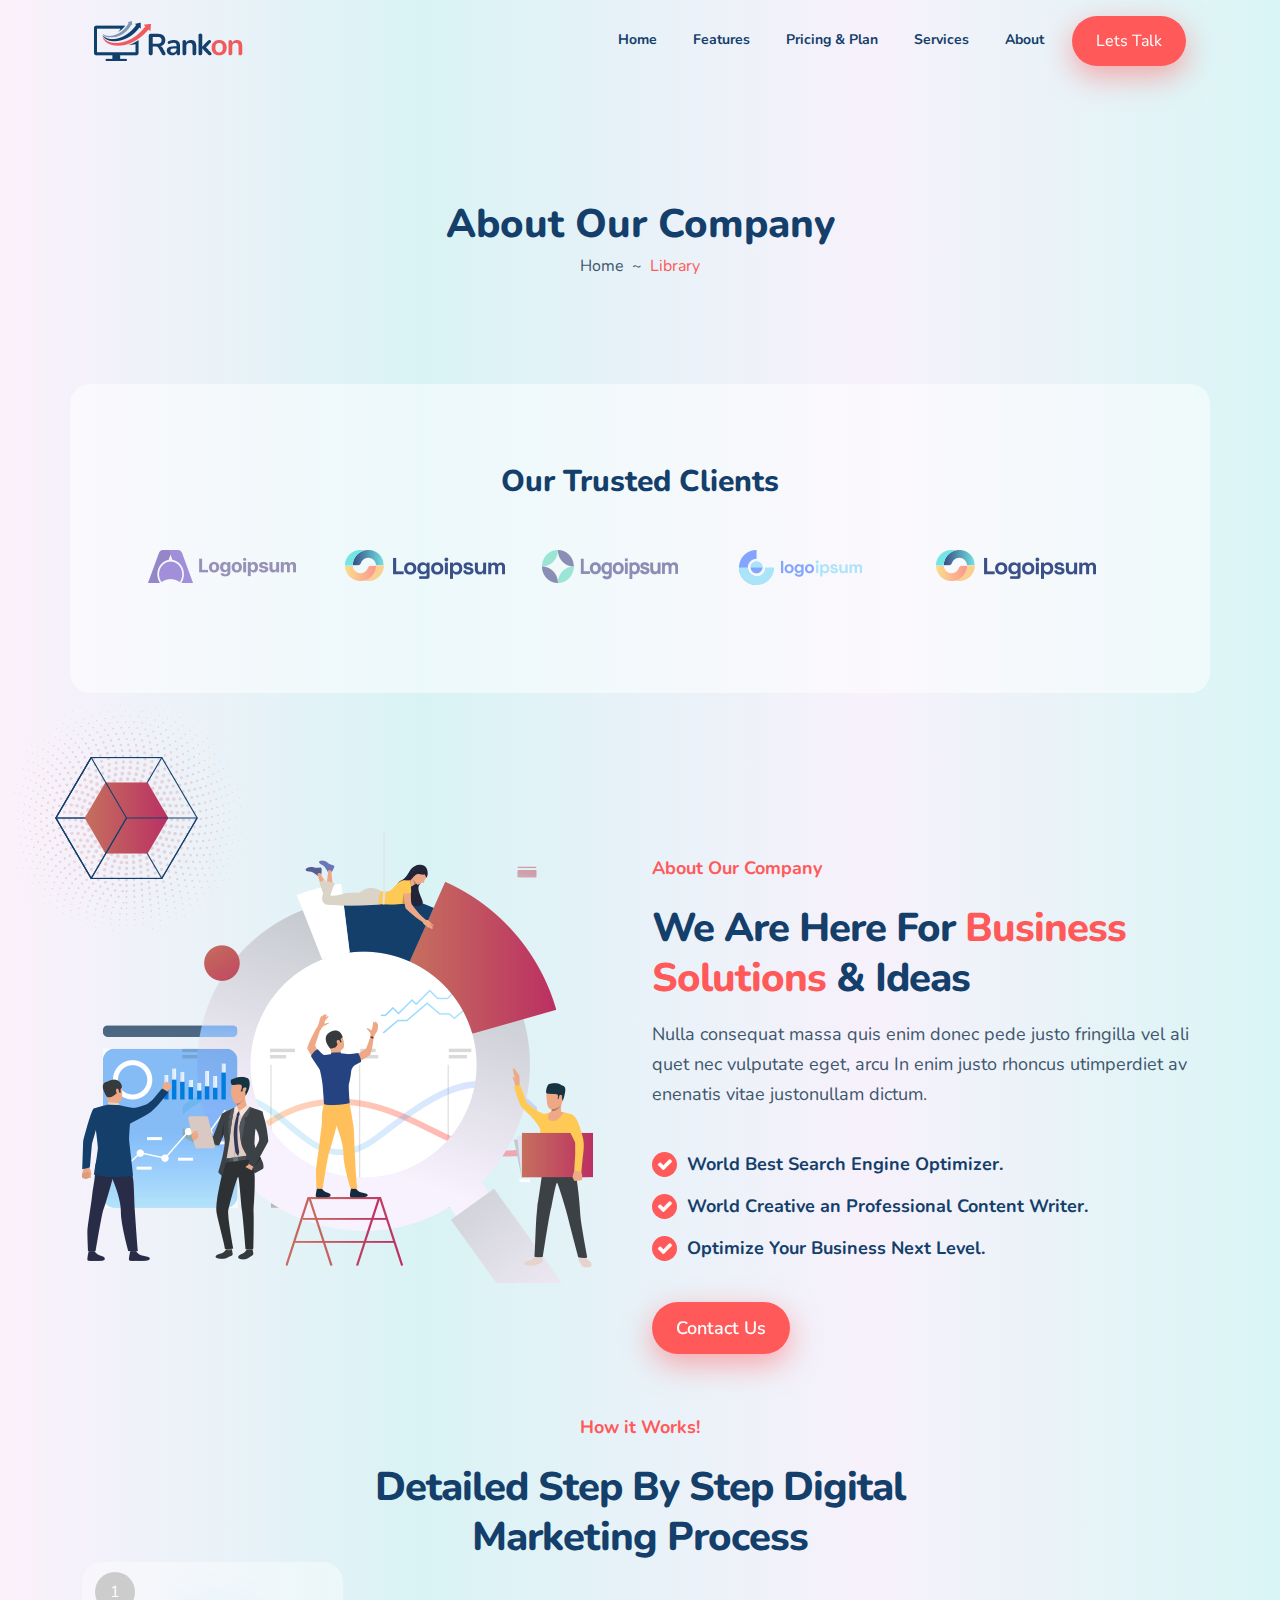
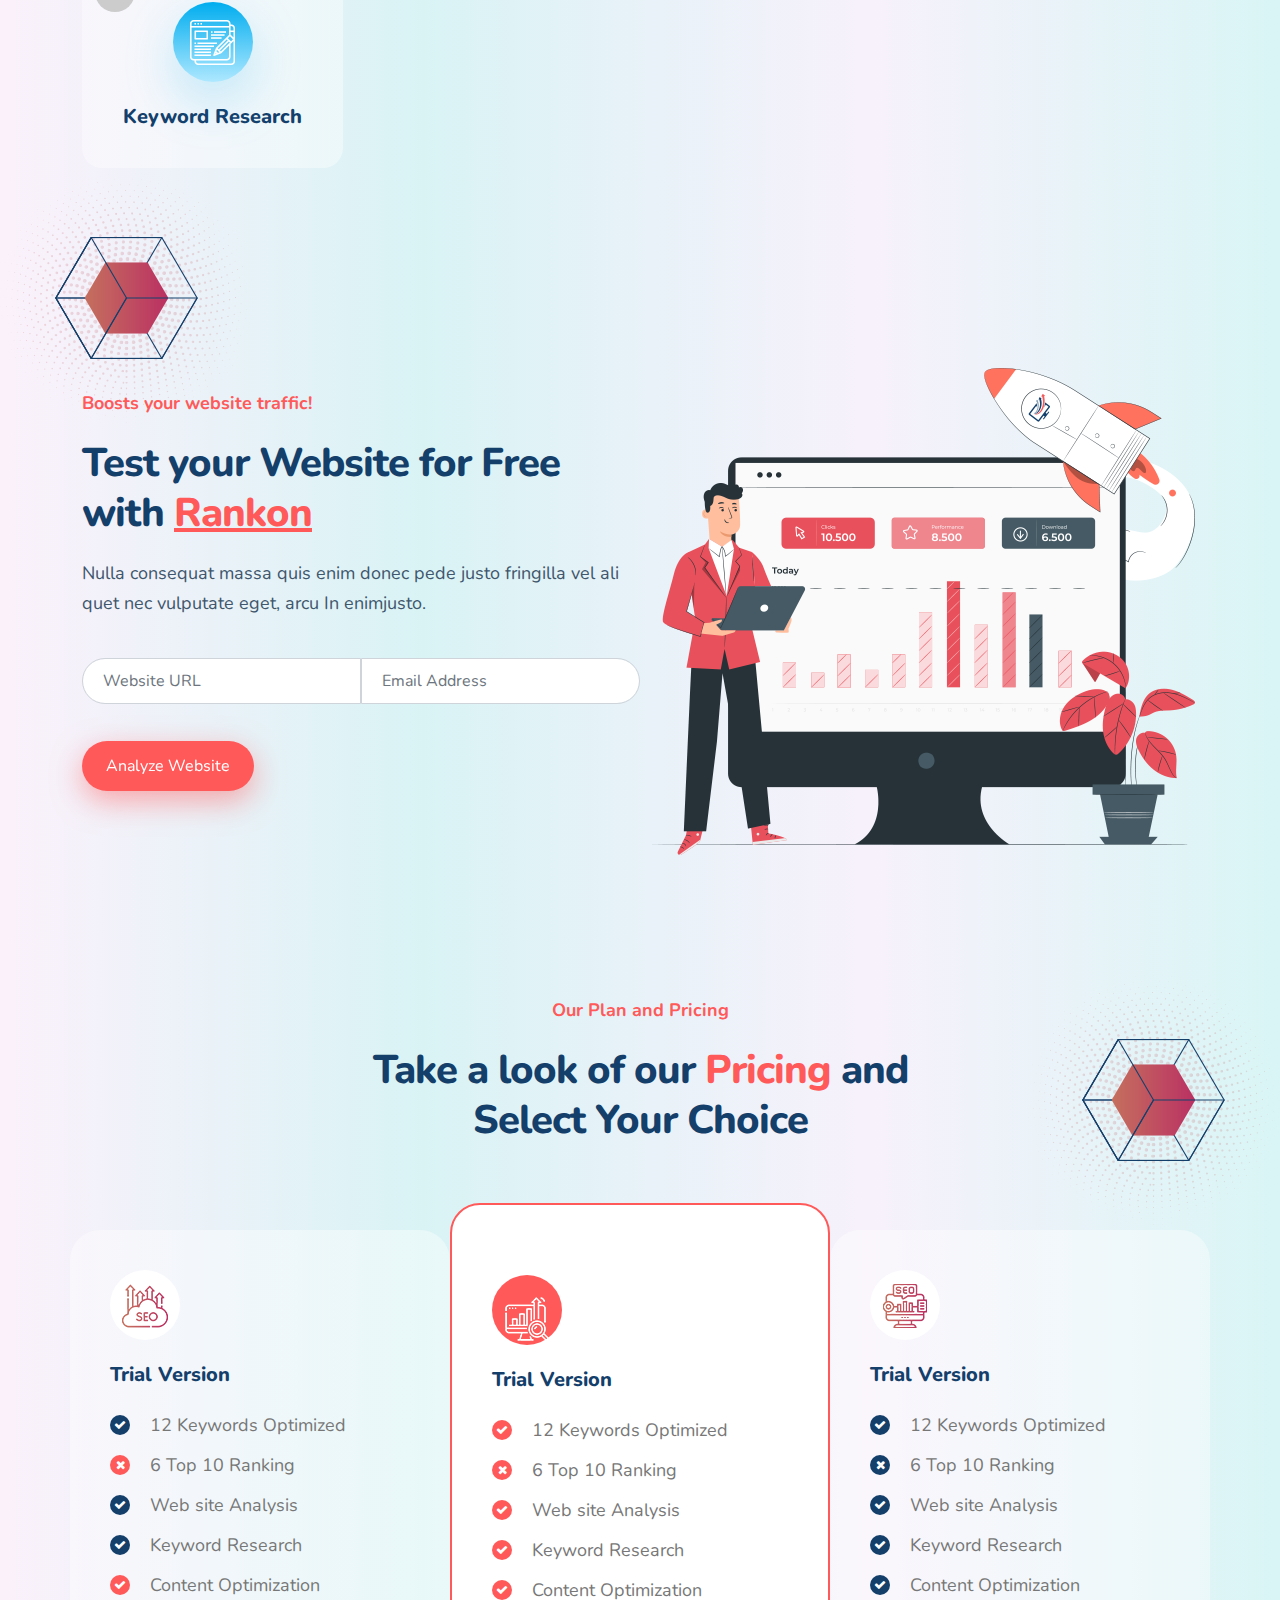
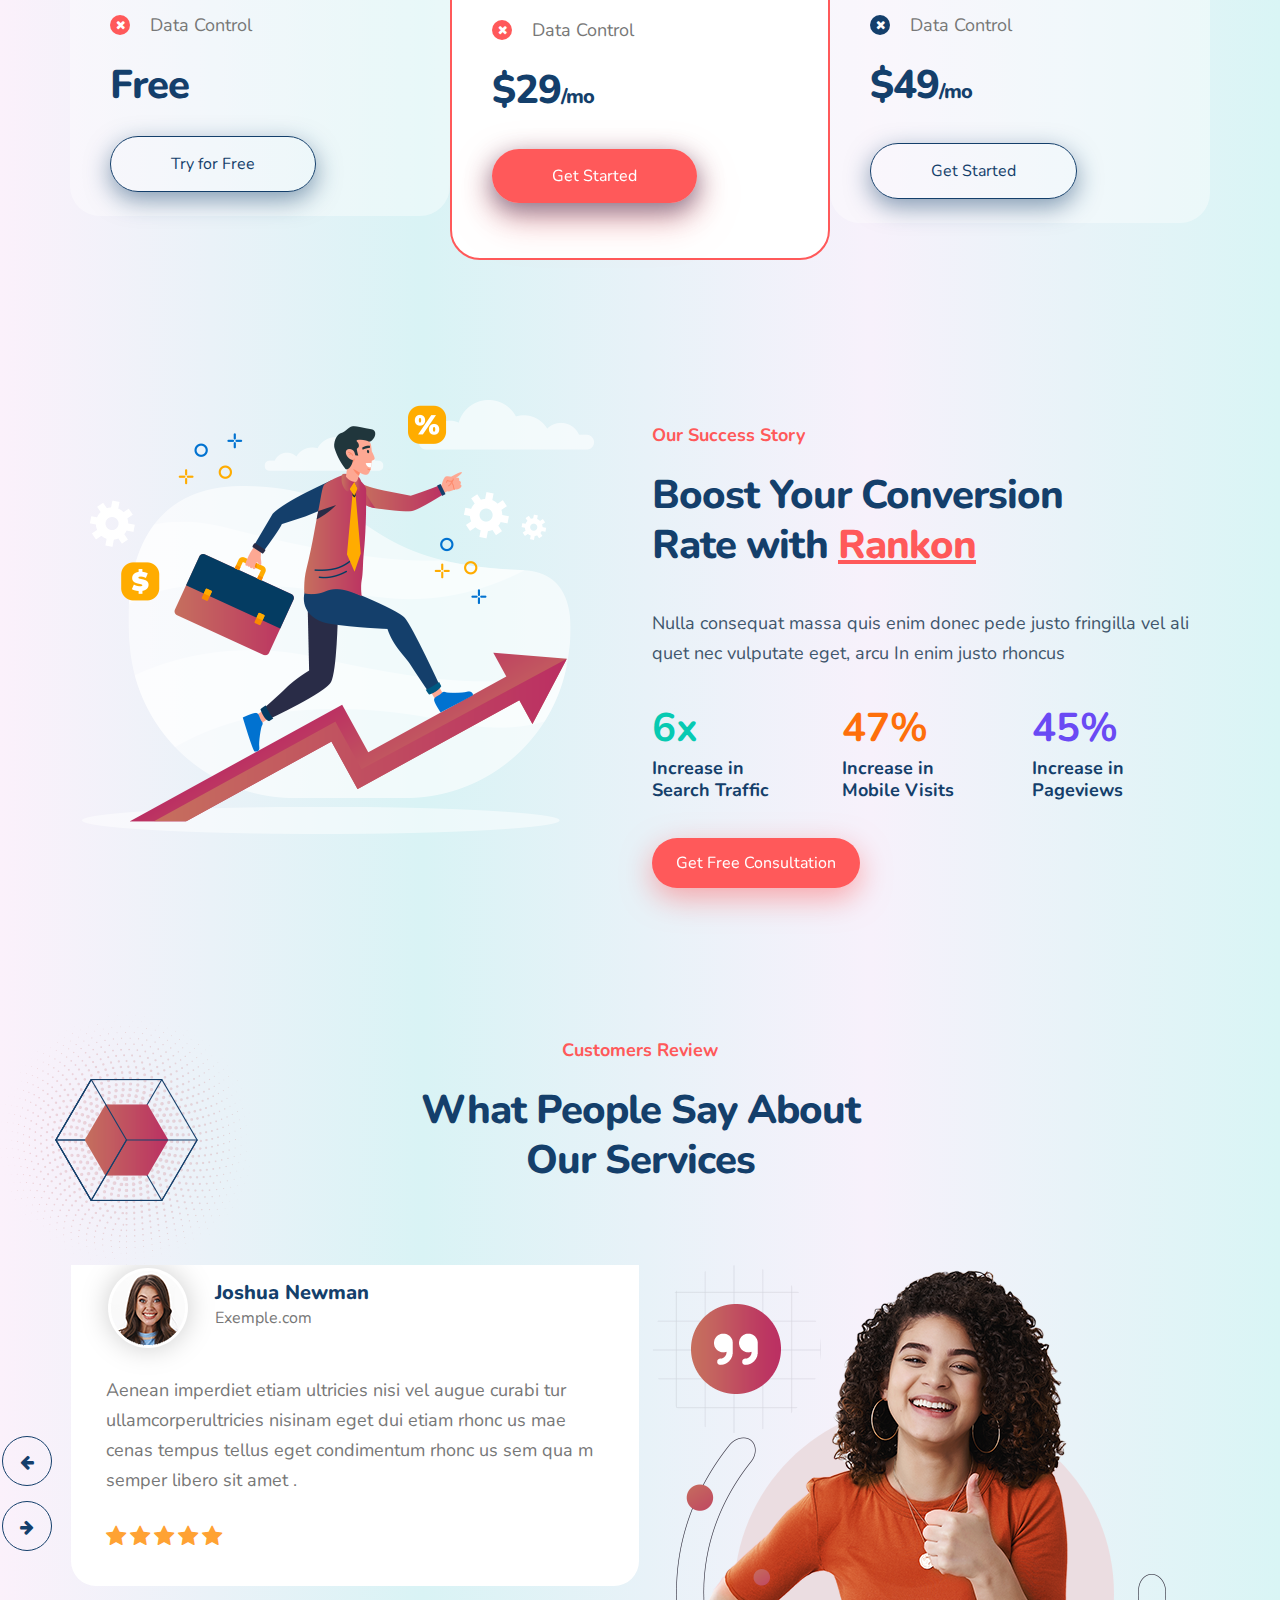
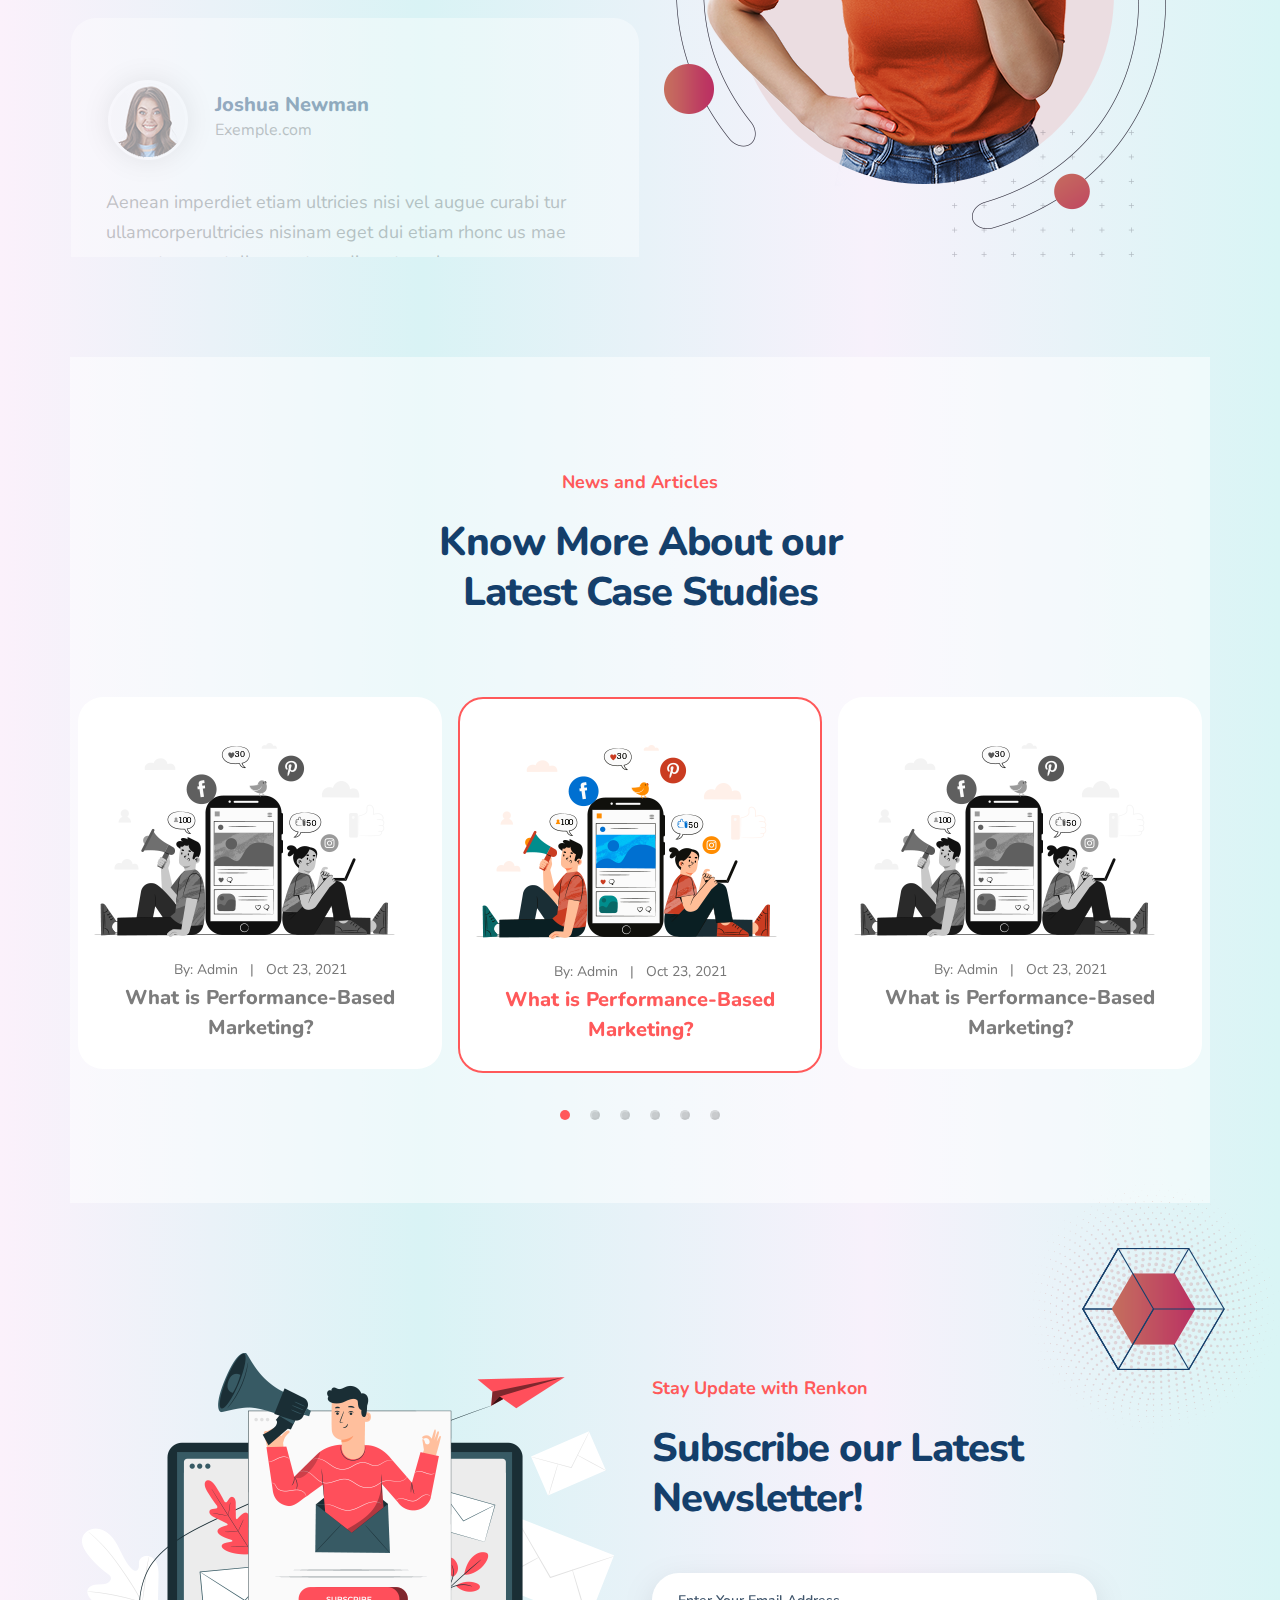
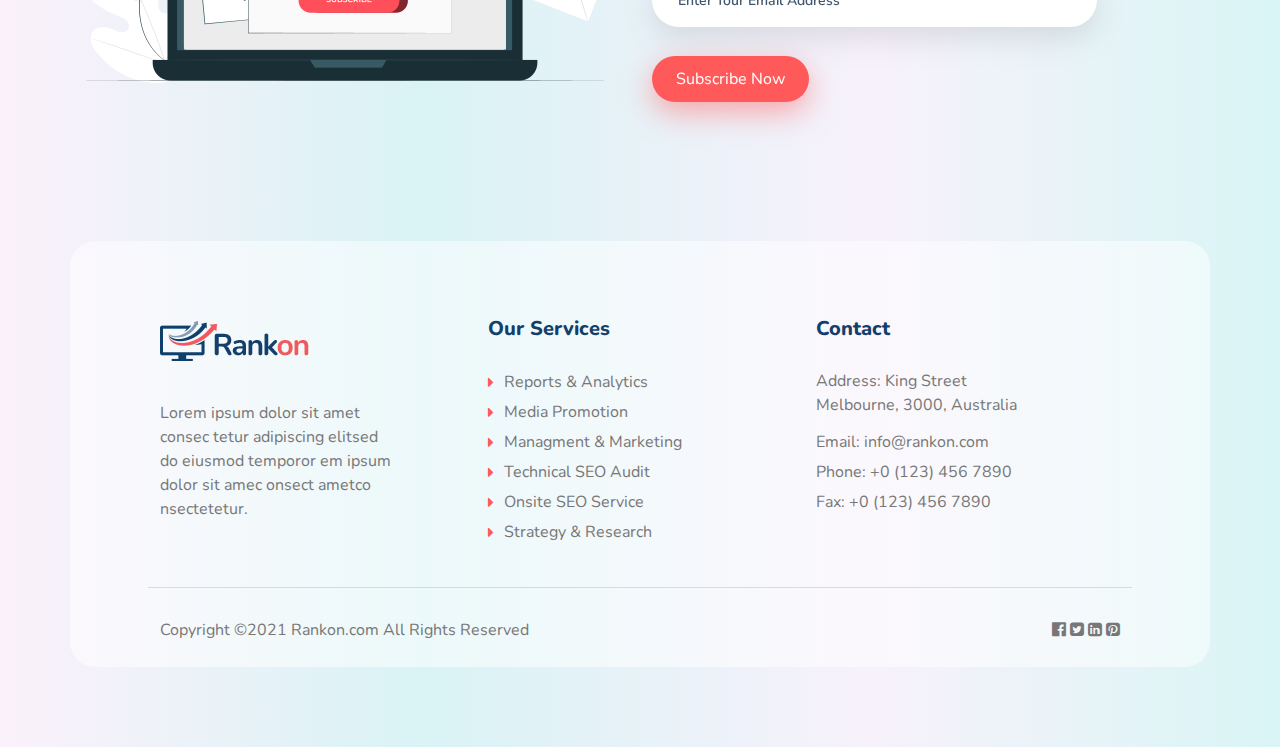
==== about.html @ c8aa802e "index page done about page added" ====
<!DOCTYPE html>
<html lang="en">
<head>
    <meta charset="UTF-8">
    <meta http-equiv="X-UA-Compatible" content="IE=edge">
    <meta name="viewport" content="width=device-width, initial-scale=1.0">
    <title>Rankon</title>
    <link rel="stylesheet" href="css/bootstrap.min.css">
    <link rel="stylesheet" href="css/font-awesome.min.css">
    <link rel="preconnect" href="https://fonts.gstatic.com" crossorigin>
    <link href="https://fonts.googleapis.com/css2?family=Nunito:ital,wght@0,200;0,300;0,400;0,500;0,600;0,700;0,800;0,900;1,200;1,300;1,400;1,500;1,600;1,700;1,800;1,900&display=swap" rel="stylesheet">
    <link rel="stylesheet" href="css/slick.css">
    <link rel="stylesheet" href="css/style.css">
</head>
<body>
    <!-- ========== Header Starts Here ========== -->
    <header>
        <div class="container">
            <nav class="navbar navbar-expand-lg">
                <div class="container-fluid">
                  <a class="navbar-brand" href="#"><img src="images/logo.png" alt="logo"></a>
                  <button class="navbar-toggler" type="button" data-bs-toggle="collapse" data-bs-target="#navbarSupportedContent" aria-controls="navbarSupportedContent" aria-expanded="false" aria-label="Toggle navigation">
                    <span class="navbar-toggler-icon"></span>
                  </button>
                  <div class="collapse navbar-collapse" id="navbarSupportedContent">
                    <ul class="navbar-nav ms-auto mb-2 mb-lg-0">
                      <li class="nav-item">
                        <a class="nav-link navbar-link" aria-current="page" href="#">Home</a>
                      </li>
                      <li class="nav-item">
                        <a class="nav-link navbar-link" href="#">Features</a>
                      </li>
                      <li class="nav-item">
                        <a class="nav-link navbar-link" href="#">Pricing & Plan</a>
                      </li>
                      <li class="nav-item">
                        <a class="nav-link navbar-link" href="#">Services</a>
                      </li>
                      <li class="nav-item">
                        <a class="nav-link navbar-link" href="#">About</a>
                      </li>
                      <li class="nav-item">
                        <a class="navbar-btn" href="#">Lets Talk</a>
                      </li>
                    </ul>
                  </div>
                </div>
            </nav>
        </div>
    </header>
    <!-- ========== Header Ends Here ========== -->

    <!-- ========== Page header Starts Here ========== -->
    <section id="page-header">
        <div class="container">
            <div class="row d-flex justify-content-center">
                <div class="col-lg-6 page-header-text">
                    <h1>About Our Company</h1>
                    <nav aria-label="breadcrumb" class="text-center">
                      <ol class="breadcrumb d-flex justify-content-center">
                        <li class="breadcrumb-item"><a href="#">Home</a></li>
                        <li class="breadcrumb-item active" aria-current="page">Library</li>
                      </ol>
                    </nav>
                </div>
            </div>
        </div>
    </section>
    <!-- ========== Page header Ends Here ========== -->

    <!-- ========== Clients Starts Here ========== -->
    <section id="clients">
      <div class="container client-container">
        <div class="clients-header">
          <h1>Our Trusted Clients</h1>
        </div>
        <div class="row text-center client-slider">
          <div class="col"><img src="images/client.png" class="img-fluid" alt=""></div>
          <div class="col"><img src="images/client-2.png" class="img-fluid" alt=""></div>
          <div class="col"><img src="images/client-3.png" class="img-fluid" alt=""></div>
          <div class="col"><img src="images/client-4.png" class="img-fluid" alt=""></div>
          <div class="col"><img src="images/client-2.png" class="img-fluid" alt=""></div>
          <div class="col"><img src="images/client-5.png" class="img-fluid" alt=""></div>
          <div class="col"><img src="images/client-3.png" class="img-fluid" alt=""></div>
          <div class="col"><img src="images/client-5.png" class="img-fluid" alt=""></div>
        </div>
      </div>
    </section>
    <!-- ========== Clients Ends Here ========== -->

    <!-- ========== About Starts Here ========== -->
    <section id="about">
      <div class="container about-container">
        <div class="row">
          <div class="col-lg-6">
            <div class="about-left">
              <img src="images/about-left.png" class="img-fluid" alt="">
            </div>
          </div>
          <div class="col-lg-6">
            <div class="about-right">
              <div class="about-right-header">
                <h4>About Our Company</h4>
                <h1>We Are Here For <span class="text-color-secondary">Business Solutions</span> & Ideas</h1>
                <p>Nulla consequat massa quis enim donec pede justo fringilla vel ali quet nec vulputate eget, arcu In enim justo rhoncus utimperdiet av enenatis vitae justonullam dictum.</p>
              </div>
            </div>
            <div class="about-right-list">
              <div class="about-right-list-item">
                <i class="fa fa-check" aria-hidden="true"></i>
                <h6>World Best Search Engine Optimizer.</h6>
              </div>
              <div class="about-right-list-item">
                <i class="fa fa-check" aria-hidden="true"></i>
                <h6>World Creative an Professional Content Writer.</h6>
              </div>
              <div class="about-right-list-item">
                <i class="fa fa-check" aria-hidden="true"></i>
                <h6>Optimize Your Business Next Level.</h6>
              </div>
            </div>
            <div class="about-right-btn">
              <a href="#" class="about-btn">Contact Us</a>
            </div>
          </div>
        </div>
      </div>
    </section>
    <!-- ========== About Ends Here ========== -->

    <!-- ========== Solutions Starts Here ========== -->
    <section id="process">
      <div class="col-lg-6 m-auto text-center">
        <div class="process-section-header">
          <h6>How it Works!</h6>
          <h1>Detailed Step By Step Digital Marketing Process</h1>
        </div>
      </div>
      <div class="container">
        <div class="row">
          <div class="col-lg-3 abc">
            <div class="process-item">
              <div class="card process-card">
                <div class="card-body process-card-body">
                  <div class="process-card-icon m-auto">
                    <img src="images/process.png" class="img-fluid" alt="">
                  </div>
                  <div class="process-card-text">
                    <h4>Keyword Research</h4>
                  </div>
                </div>
              </div>
            </div>
          </div>
          <div class="col-lg-3 abc">
            <div class="process-item">
              <div class="card process-card">
                <div class="card-body process-card-body">
                  <div class="process-card-icon m-auto">
                    <img src="images/process.png" class="img-fluid" alt="">
                  </div>
                  <div class="process-card-text">
                    <h4>Keyword Research</h4>
                  </div>
                </div>
              </div>
            </div>
          </div>
        </div>
      </div>
    </section>
    <!-- ========== Solutions Ends Here ========== -->

    <!-- ========== Test Starts Here ========== -->
    <section id="test">
      <div class="container">
        <div class="row">
          <div class="col-lg-6">
            <div class="test-left">
              <div class="test-left-header">
                <h4>Boosts your website traffic!</h4>
                <h1>Test your Website for Free 
                  with <span class="text-color-secondary text-"><u>Rankon</u></span></h1>
                  <p>Nulla consequat massa quis enim donec pede justo fringilla vel ali quet nec vulputate eget, arcu In enimjusto.</p>
              </div>
              <div class="test-left-form">
                <form>
                  <div class="row">
                    <div class="col test-left-form-field" style="padding-right: 0;">
                      <input type="text" class="form-control test-form-left" placeholder="Website URL">
                    </div>
                    <div class="col p-0 test-left-form-field">
                      <input type="text" class="form-control test-form-right" placeholder="Email Address">
                    </div>
                  </div>
                  <div class="test-btn-wrapper">
                    <a href="#" class="test-btn">Analyze Website</a>
                  </div>
                </form>
              </div>
            </div>
          </div>
          <div class="col-lg-6">
            <div class="test-right">
              <img src="images/test-right.png" class="img-fluid" alt="">
            </div>
          </div>
        </div>
      </div>
    </section>
    <!-- ========== Test Ends Here ========== -->

    <!-- ========== Pricing Starts Here ========== -->
    <section id="pricing">
      <div class="container">
        <div class="col-lg-7 m-auto">
          <div class="pricing-section-header">
            <h4>Our Plan and Pricing</h4>
            <h2>Take a look of our <span class="text-color-secondary">Pricing</span> and
              Select Your Choice</h2>
          </div>
        </div>
        <div class="row pricing-item-wrapper">
          <div class="col-lg-4 p-0">
            <div class="pricing-item">
              <div class="card pricing-card">
                <div class="card-body pricing-body">
                  <div class="pricing-body-icon">
                    <img src="images/pricing-1.png" class="img-fluid" alt="">
                  </div>
                  <div class="pricing-body-header">
                    <h5>Trial Version</h5>
                  </div>
                  <div class="pricing-list">
                    <div class="pricing-list-item">
                      <i class="fa fa-check" aria-hidden="truw"></i>
                      <h6>12 Keywords Optimized</h6>
                    </div>
                    <div class="pricing-list-item">
                      <i class="fa fa-times secondary-list-bg" aria-hidden="truw"></i>
                      <h6>6 Top 10 Ranking</h6>
                    </div>
                    <div class="pricing-list-item">
                      <i class="fa fa-check" aria-hidden="truw"></i>
                      <h6>Web site Analysis</h6>
                    </div>                    
                    <div class="pricing-list-item">
                      <i class="fa fa-check" aria-hidden="truw"></i>
                      <h6>Keyword Research</h6>
                    </div>                    
                    <div class="pricing-list-item">
                      <i class="fa fa-check secondary-list-bg" aria-hidden="truw"></i>
                      <h6>Content Optimization</h6>
                    </div>
                    <div class="pricing-list-item">
                      <i class="fa fa-times secondary-list-bg" aria-hidden="truw"></i>
                      <h6>Data Control</h6>
                    </div>
                  </div>
                  <div class="pricing-price">
                    <h3>Free</h3>
                  </div>
                  <div class="pricing-btn">
                    <a href="#" class="price-btn">Try for Free</a>
                  </div>
                </div>
              </div>
            </div>
          </div>
          <div class="col-lg-4 p-0 middle-pricing">
            <div class="pricing-item">
              <div class="card pricing-card middle-pricing-card">
                <div class="card-body pricing-body pricing-middle">
                  <div class="pricing-body-icon secondary-list-bg pt-2">
                    <img src="images/pricing-2.png" class="img-fluid" alt="">
                  </div>
                  <div class="pricing-body-header">
                    <h5>Trial Version</h5>
                  </div>
                  <div class="pricing-list">
                    <div class="pricing-list-item">
                      <i class="fa fa-check secondary-list-bg" aria-hidden="truw"></i>
                      <h6>12 Keywords Optimized</h6>
                    </div>
                    <div class="pricing-list-item">
                      <i class="fa fa-times secondary-list-bg" aria-hidden="truw"></i>
                      <h6>6 Top 10 Ranking</h6>
                    </div>
                    <div class="pricing-list-item">
                      <i class="fa fa-check secondary-list-bg" aria-hidden="truw"></i>
                      <h6>Web site Analysis</h6>
                    </div>                    
                    <div class="pricing-list-item">
                      <i class="fa fa-check secondary-list-bg" aria-hidden="truw"></i>
                      <h6>Keyword Research</h6>
                    </div>                    
                    <div class="pricing-list-item">
                      <i class="fa fa-check secondary-list-bg" aria-hidden="truw"></i>
                      <h6>Content Optimization</h6>
                    </div>
                    <div class="pricing-list-item">
                      <i class="fa fa-times secondary-list-bg" aria-hidden="truw"></i>
                      <h6>Data Control</h6>
                    </div>
                  </div>
                  <div class="pricing-price">
                    <h3>$29<span class="duration">/mo</span></h3>
                  </div>
                  <div class="pricing-btn">
                    <a href="#" class="price-btn pricing-middle-btn">Get Started</a>
                  </div>
                </div>
              </div>
            </div>
          </div>
          <div class="col-lg-4 p-0">
            <div class="pricing-item">
              <div class="card pricing-card">
                <div class="card-body pricing-body">
                  <div class="pricing-body-icon">
                    <img src="images/pricing-3.png" class="img-fluid" alt="">
                  </div>
                  <div class="pricing-body-header">
                    <h5>Trial Version</h5>
                  </div>
                  <div class="pricing-list">
                    <div class="pricing-list-item">
                      <i class="fa fa-check" aria-hidden="truw"></i>
                      <h6>12 Keywords Optimized</h6>
                    </div>
                    <div class="pricing-list-item">
                      <i class="fa fa-times" aria-hidden="truw"></i>
                      <h6>6 Top 10 Ranking</h6>
                    </div>
                    <div class="pricing-list-item">
                      <i class="fa fa-check" aria-hidden="truw"></i>
                      <h6>Web site Analysis</h6>
                    </div>                    
                    <div class="pricing-list-item">
                      <i class="fa fa-check" aria-hidden="truw"></i>
                      <h6>Keyword Research</h6>
                    </div>                    
                    <div class="pricing-list-item">
                      <i class="fa fa-check" aria-hidden="truw"></i>
                      <h6>Content Optimization</h6>
                    </div>
                    <div class="pricing-list-item">
                      <i class="fa fa-times" aria-hidden="truw"></i>
                      <h6>Data Control</h6>
                    </div>
                  </div>
                  <div class="pricing-price">
                    <h3>$49<span class="duration">/mo</span></h3>
                  </div>
                  <div class="pricing-btn">
                    <a href="#" class="price-btn">Get Started</a>
                  </div>
                </div>
              </div>
            </div>
          </div>
        </div>
      </div>
    </section>
    <!-- ========== Pricing Ends Here ========== -->

    <!-- ========== Story Starts Here ========== -->
    <section id="story">
      <div class="container">
        <div class="row">
          <div class="col-lg-6">
            <div class="story-left">
              <img src="images/story-left.png" class="img-fluid" alt="">
            </div>
          </div>
          <div class="col-lg-6">
            <div class="story-right">
              <div class="story-section-header">
                <h4>Our Success Story</h4>
                <h2>Boost Your Conversion <br>Rate with <span class="text-color-secondary"><u>Rankon</u></span></h2>
                <p>Nulla consequat massa quis enim donec pede justo fringilla vel ali quet nec vulputate eget, arcu In enim justo rhoncus</p>
              </div>
              <div class="story-counter">
                <div class="row">
                  <div class="col-lg-4">
                    <div class="story-counter-item">
                      <div class="story-counter-head">
                        <h4><span class="counter-digit">6</span><span>x</span></h4>
                        <p>Increase in Search Traffic</p>
                      </div> 
                    </div>
                  </div>
                  <div class="col-lg-4">
                    <div class="story-counter-item">
                      <div class="story-counter-head">
                        <h4 style="color: #fe6f0a;"><span class="counter-digit">47</span><span>%</span></h4>
                        <p>Increase in Mobile Visits</p>
                      </div> 
                    </div>
                  </div>
                  <div class="col-lg-4">
                    <div class="story-counter-item">
                      <div class="story-counter-head">
                        <h4 style="color: #6a4af4;"><span class="counter-digit">45</span><span>%</span></h4>
                        <p>Increase in Pageviews</p>
                      </div> 
                    </div>
                  </div>
                </div>
                <div class="story-button">
                  <a href="#" class="story-btn">Get Free Consultation</a>
                </div>
              </div>
            </div>
          </div>
        </div>
      </div>
    </section>
    <!-- ========== Story Ends Here ========== -->
    <!-- ========== Review Starts Here ========== -->
    <section id="review">
      <div class="container review-slider-main">
        <div class="col-lg-5 review-section-header m-auto">
          <div class="review-header">
            <h5>Customers Review</h5>
            <h1>What People Say About Our Services</h1>
          </div>
        </div>
        <div class="row">
          <div class="col-lg-6">
            <div class="row review-slider">
              <div class="col-lg-12 review-slider-item-wrapper">
                <div class="review-slider-item">
                  <div class="card review-card">
                    <div class="card-body p-0">
                      <div class="review-item-img d-flex align-items-center">
                        <img src="images/review.png" class="img-fluid" alt="">
                        <div class="review-img-txt">
                          <h5>Joshua Newman</h5>
                          <h6>Exemple.com</h6>
                        </div>
                      </div>
                      <div class="review-text">
                        <p>Aenean imperdiet etiam ultricies nisi vel augue curabi tur ullamcorperultricies nisinam eget dui etiam rhonc us mae cenas tempus tellus eget condimentum rhonc us sem qua m semper libero sit amet .</p>
                      </div>
                      <div class="review-stars">
                        <i class="fa fa-star" aria-hidden="true"></i>
                        <i class="fa fa-star" aria-hidden="true"></i>
                        <i class="fa fa-star" aria-hidden="true"></i>
                        <i class="fa fa-star" aria-hidden="true"></i>
                        <i class="fa fa-star" aria-hidden="true"></i>
                      </div>
                    </div>
                  </div>
                </div>
              </div>
              <div class="col-lg-12 review-slider-item-wrapper">
                <div class="review-slider-item">
                  <div class="card review-card">
                    <div class="card-body p-0">
                      <div class="review-item-img d-flex align-items-center">
                        <img src="images/review.png" class="img-fluid" alt="">
                        <div class="review-img-txt">
                          <h5>Joshua Newman</h5>
                          <h6>Exemple.com</h6>
                        </div>
                      </div>
                      <div class="review-text">
                        <p>Aenean imperdiet etiam ultricies nisi vel augue curabi tur ullamcorperultricies nisinam eget dui etiam rhonc us mae cenas tempus tellus eget condimentum rhonc us sem qua m semper libero sit amet .</p>
                      </div>
                      <div class="review-stars">
                        <i class="fa fa-star" aria-hidden="true"></i>
                        <i class="fa fa-star" aria-hidden="true"></i>
                        <i class="fa fa-star" aria-hidden="true"></i>
                        <i class="fa fa-star" aria-hidden="true"></i>
                        <i class="fa fa-star" aria-hidden="true"></i>
                      </div>
                    </div>
                  </div>
                </div>
              </div>
              <div class="col-lg-12 review-slider-item-wrapper">
                <div class="review-slider-item">
                  <div class="card review-card">
                    <div class="card-body p-0">
                      <div class="review-item-img d-flex align-items-center">
                        <img src="images/review.png" class="img-fluid" alt="">
                        <div class="review-img-txt">
                          <h5>Joshua Newman</h5>
                          <h6>Exemple.com</h6>
                        </div>
                      </div>
                      <div class="review-text">
                        <p>Aenean imperdiet etiam ultricies nisi vel augue curabi tur ullamcorperultricies nisinam eget dui etiam rhonc us mae cenas tempus tellus eget condimentum rhonc us sem qua m semper libero sit amet .</p>
                      </div>
                      <div class="review-stars">
                        <i class="fa fa-star" aria-hidden="true"></i>
                        <i class="fa fa-star" aria-hidden="true"></i>
                        <i class="fa fa-star" aria-hidden="true"></i>
                        <i class="fa fa-star" aria-hidden="true"></i>
                        <i class="fa fa-star" aria-hidden="true"></i>
                      </div>
                    </div>
                  </div>
                </div>
              </div>
              <div class="col-lg-12 review-slider-item-wrapper">
                <div class="review-slider-item">
                  <div class="card review-card">
                    <div class="card-body p-0">
                      <div class="review-item-img d-flex align-items-center">
                        <img src="images/review.png" class="img-fluid" alt="">
                        <div class="review-img-txt">
                          <h5>Joshua Newman</h5>
                          <h6>Exemple.com</h6>
                        </div>
                      </div>
                      <div class="review-text">
                        <p>Aenean imperdiet etiam ultricies nisi vel augue curabi tur ullamcorperultricies nisinam eget dui etiam rhonc us mae cenas tempus tellus eget condimentum rhonc us sem qua m semper libero sit amet .</p>
                      </div>
                      <div class="review-stars">
                        <i class="fa fa-star" aria-hidden="true"></i>
                        <i class="fa fa-star" aria-hidden="true"></i>
                        <i class="fa fa-star" aria-hidden="true"></i>
                        <i class="fa fa-star" aria-hidden="true"></i>
                        <i class="fa fa-star" aria-hidden="true"></i>
                      </div>
                    </div>
                  </div>
                </div>
              </div>
            </div>
          </div>
          <div class="col-lg-6">
            <div class="review-right">
              <img src="images/review-right.png" class="img-fluid" alt="">
            </div>
          </div>
        </div>
        <div class="review-slider-arrows">
          <div class="review-arrow-wrapper">
            <i class="fa fa-arrow-left review-arrow left-review-arrow" aria-hidden="true"></i>
          </div>
          <div class="review-arrow-wrapper">
            <i class="fa fa-arrow-right review-arrow right-review-arrow" aria-hidden="true"></i>
          </div>
        </div>
      </div>
    </section>
    <!-- ========== Review Ends Here ========== -->
    <!-- ========== News Starts Here ========== -->
    <section id="news">
      <div class="news-container container">
        <div class="col-lg-5 news-section-header m-auto">
          <div class="news-header">
            <h5>News and Articles</h5>
            <h1>Know More About our Latest Case Studies</h1>
          </div>
        </div>
        <div class="row news-slider">
          <div class="col-lg-4 px-2">
            <div class="news-item">
              <div class="card news-card">
                <div class="card-body news-body">
                  <div class="card-img">
                    <img src="images/case.png" class="img-fluid" alt="">
                  </div>
                  <div class="news-heading">
                    <h6>By: Admin  &nbsp;   |   &nbsp;  Oct 23, 2021</h6>
                    <h2>What is Performance-Based Marketing?</h2>
                  </div>
                </div>
              </div>
            </div>
          </div>
          <div class="col-lg-4 px-2">
            <div class="news-item">
              <div class="card news-card">
                <div class="card-body news-body">
                  <div class="card-img">
                    <img src="images/case.png" class="img-fluid" alt="">
                  </div>
                  <div class="news-heading">
                    <h6>By: Admin  &nbsp;   |   &nbsp;  Oct 23, 2021</h6>
                    <h2>What is Performance-Based Marketing?</h2>
                  </div>
                </div>
              </div>
            </div>
          </div>
          <div class="col-lg-4 px-2">
            <div class="news-item">
              <div class="card news-card">
                <div class="card-body news-body">
                  <div class="card-img">
                    <img src="images/case.png" class="img-fluid" alt="">
                  </div>
                  <div class="news-heading">
                    <h6>By: Admin  &nbsp;   |   &nbsp;  Oct 23, 2021</h6>
                    <h2>What is Performance-Based Marketing?</h2>
                  </div>
                </div>
              </div>
            </div>
          </div>
          <div class="col-lg-4 px-2">
            <div class="news-item">
              <div class="card news-card">
                <div class="card-body news-body">
                  <div class="card-img">
                    <img src="images/case.png" class="img-fluid" alt="">
                  </div>
                  <div class="news-heading">
                    <h6>By: Admin  &nbsp;   |   &nbsp;  Oct 23, 2021</h6>
                    <h2>What is Performance-Based Marketing?</h2>
                  </div>
                </div>
              </div>
            </div>
          </div>
          <div class="col-lg-4 px-2">
            <div class="news-item">
              <div class="card news-card">
                <div class="card-body news-body">
                  <div class="card-img">
                    <img src="images/case.png" class="img-fluid" alt="">
                  </div>
                  <div class="news-heading">
                    <h6>By: Admin  &nbsp;   |   &nbsp;  Oct 23, 2021</h6>
                    <h2>What is Performance-Based Marketing?</h2>
                  </div>
                </div>
              </div>
            </div>
          </div>
          <div class="col-lg-4 px-2">
            <div class="news-item">
              <div class="card news-card">
                <div class="card-body news-body">
                  <div class="card-img">
                    <img src="images/case.png" class="img-fluid" alt="">
                  </div>
                  <div class="news-heading">
                    <h6>By: Admin  &nbsp;   |   &nbsp;  Oct 23, 2021</h6>
                    <h2>What is Performance-Based Marketing?</h2>
                  </div>
                </div>
              </div>
            </div>
          </div>
        </div>
      </div>
    </section>
    <!-- ========== News Ends Here ========== -->
    <!-- ========== Subscribe Starts Here ========== -->
    <section id="subscribe">
      <div class="container">
        <div class="row">
          <div class="col-lg-6">
            <div class="subscribe-left">
              <img src="images/subscribe.png" alt="">
            </div>
          </div>
          <div class="col-lg-6">
            <div class="subscribe-right">
              <div class="subscribe-right-header">
                <h4>Stay Update with Renkon</h4>
                <h2>Subscribe our Latest Newsletter!</h2>
              </div>
              <div class="subscribe-form">
                <form>
                  <div class="form-group">
                    <input type="email" class="form-control sub-input" id="exampleInputEmail1" aria-describedby="emailHelp" placeholder="Enter Your Email Address">
                  </div>
                  <div class="subscribe-btn">
                    <a href="#" class="sub-btn">Subscribe Now</a>
                  </div>
                </form>
              </div>
            </div>
          </div>
        </div>
      </div>
    </section>
    <!-- ========== Subscribe Ends Here ========== -->
    <!-- ========== Footer Starts Here ========== -->
    <footer>
      <div class="container footer-main-container">
        <div class="row footer-container">
          <div class="col-lg-4">
            <div class="footer-content">
              <img src="images/logo.png" class="img-fluid" alt="">
              <p>Lorem ipsum dolor sit amet consec tetur adipiscing elitsed do eiusmod temporor em ipsum dolor sit amec onsect ametco nsectetetur.</p>
            </div>
          </div>
          <div class="col-lg-4">
            <div class="footer-list">
              <div class="footer-list-head">
                <h5>Our Services</h5>
                <div class="footer-list-item-wrapper">
                  <div class="footer-list-item d-flex align-items-center">
                    <i class="fa fa-caret-right" aria-hidden="true"></i>
                    <h6>Reports & Analytics</h6>
                  </div>
                  <div class="footer-list-item d-flex align-items-center">
                    <i class="fa fa-caret-right" aria-hidden="true"></i>
                    <h6>Media Promotion</h6>
                  </div>
                  <div class="footer-list-item d-flex align-items-center">
                    <i class="fa fa-caret-right" aria-hidden="true"></i>
                    <h6>Managment & Marketing</h6>
                  </div>
                  <div class="footer-list-item d-flex align-items-center">
                    <i class="fa fa-caret-right" aria-hidden="true"></i>
                    <h6>Technical SEO Audit</h6>
                  </div>
                  <div class="footer-list-item d-flex align-items-center">
                    <i class="fa fa-caret-right" aria-hidden="true"></i>
                    <h6>Onsite SEO Service</h6>
                  </div>
                  <div class="footer-list-item d-flex align-items-center">
                    <i class="fa fa-caret-right" aria-hidden="true"></i>
                    <h6>Strategy & Research</h6>
                  </div>
                </div>
              </div>
            </div>
          </div>
          <div class="col-lg-4">
            <div class="footer-contact">
              <div class="footer-contact-text">
                <h4>Contact</h4>
                <p>Address: King Street Melbourne, 3000, Australia</p>
              </div>
              <div class="footer-contact-text-bottom">
                <h6>Email: info@rankon.com</h6>
                <h6>Phone: +0 (123) 456 7890</h6>
                <h6>Fax: +0 (123) 456 7890</h6>
              </div>
            </div>
          </div>
        </div>
        <div class="row footer-bottom-line">
          <div class="col-lg-6">
            <div class="footer-copyright">
              <h6>Copyright ©2021 Rankon.com All Rights Reserved</h6>
            </div>
          </div>
          <div class="col-lg-6 d-flex justify-content-end">
            <div class="footer-icons">
              <i class="fa fa-facebook-official" aria-hidden="true"></i>
              <i class="fa fa-twitter-square" aria-hidden="true"></i>
              <i class="fa fa-linkedin-square" aria-hidden="true"></i>
              <i class="fa fa-pinterest-square" aria-hidden="true"></i>
            </div>
          </div>
        </div>
      </div>
    </footer>
    <!-- ========== Footer Ends Here ========== -->
    
    
    
    <script src="js/jquery-1.12.4.min.js"></script>
    <script src="js/bootstrap.min.js"></script>
    <script src="js/slick.min.js"></script>
    <script src="js/jquery.counterup.min.js"></script>
    <script src="js/waypoints.min.js"></script>
    <script src="js/custom.js"></script>
</body>
</html>
---- css/style.css ----
/* ++++++++++++++++++++ INDEX PAGE CSS STARTS HERE ++++++++++++++++++++ */
/*========== Basic Css starts here ==========*/
*{
    margin: 0;
    padding: 0;
    box-sizing: border-box;
}
a{
    text-decoration: none;
}
ul,ol{
    padding: 0;
    list-style-type: none;
}
h1,h2,h3,h4,h5,h6,p {
    line-height: 0.8;
    margin: 0;
}
body{
    font-family: 'Nunito', sans-serif;
    background-image: linear-gradient(90deg, #fbf1fb 0%, #d9f3f5 33%, #f7f1fb 68%, #d9f5f5 100%);
}
.text-color-secondary{
    color: #ff595a;
}
/*========== Basic Css ends here ==========*/
/*========== Header Css starts here ==========*/
header{
    margin-top: 8px;
}
.nav-item{
    padding-left: 20px;
}
.navbar-link{
    font-size: 14px;
    font-weight: 700;
    color: #143f6b;
    position: relative;
    padding: 0;
}
.navbar-link::before{
    content: url('../images/hoverEllipse.png');
    position: absolute;
    top: 0%;
    left: 0;
    opacity: 0;
    visibility: hidden;
    transition: all linear .3s;
}
.navbar-link:hover{
    color: #ff595a;
}
.navbar-link:hover::before{
    opacity: 1;
    visibility: visible;
}
.navbar-btn{
    padding: 14px 24px;
    border-radius: 50px;
    color: #ffff;
    background-color: #ff595a;
    text-align: center;
    filter: drop-shadow(0px 10px 15px rgba(255,89,90,0.5));
}
.navbar-btn:hover{
    color: #ffff;
}
/*========== Header Css ends here ==========*/


/*========== Banner Css starts here ==========*/
#banner{
    margin-top: 90px;
}
.banner-left h4{
    font-size: 20px;
    color: #ff595a;
    font-weight: 700;
    padding-bottom: 32px;
}
.banner-left h1{
    font-size: 50px;
    line-height: 60px;
    color: #143f6b;
    font-weight: 800;
}
.banner-left p{
    font-size: 18px;
    line-height: 30px;
    color: #40566c;
    font-weight: 400;
    padding-top: 28px;
}
.banner-left-btn{
    padding-top: 50px;
    display: flex;
    align-items: center;
}
.banner-btn{
    padding: 14px 24px;
    border-radius: 50px;
    color: #ffff;
    background-color: #ff595a;
    text-align: center;
    filter: drop-shadow(0px 10px 15px rgba(255,89,90,0.5));
    margin-right: 10px;
}
.banner-left-btn i{
    text-align: center;
    line-height: 50px;
    height: 50px;
    width: 50px;
    background-color: #ffff;
    color: #143f6b;
    border-radius: 50%;
}
/*========== Banner Css ends here ==========*/
/*========== Clients Css starts here ==========*/
#clients{
    margin-top: 90px;
    margin-bottom: 140px;
}
.clients-header{
    padding-bottom: 50px;
}
.clients-header h1{
    font-size: 30px;
    line-height: 36px;
    color: #143f6b;
    font-weight: 800;
    text-align: center;
}
.client-container{
    padding: 80px 90px;
    background-color: rgb(255, 255, 255, .5);
    border-radius: 20px;
}
/*========== Clients Css ends here ==========*/
/*========== About Css starts here ==========*/
#about{
    position: relative;
}
#about::before{
    content: url('../images/section-shape.png');
    position: absolute;
    top: -25%;
    left: 0;
}
.about-right-header h4{
    font-size: 18px;
    letter-spacing: 0px;
    line-height: 70px;
    color: #ff595a;
    font-weight: 700;
}
.about-right-header h1{
    font-size: 40px;
    letter-spacing: -1px;
    line-height: 50px;
    color: #143f6b;
    font-weight: 800;
}
.about-right-header p{
    font-size: 18px;
    line-height: 30px;
    color: #40566c;
    font-weight: 400;
    padding-top: 16px;
    padding-bottom: 40px;
}
.about-right-list-item{
    display: flex;
    align-items: center;
    padding-bottom: 12px;
}
.about-right-list-item i{
    color: #ffff;
    background-color: #ff595a;
    border-radius: 50%;
    width: 25px;
    height: 25px;
    text-align: center;
    line-height: 25px;
}
.about-right-list-item h6{
    margin-left: 10px;
    font-size: 18px;
    line-height: 30px;
    color: #143f6b;
    font-weight: 700;
}
.about-right-btn{
    padding-top: 40px;
}
.about-btn{
    font-size: 18px;
    color: #ffffff;
    font-weight: 600;
    padding: 14px 24px;
    border-radius: 50px;
    background-color: #ff595a;
    text-align: center;
    filter: drop-shadow(0px 10px 15px rgba(255,89,90,0.5));
}
.about-container{
    padding-bottom: 50px;
}
/*========== About Css ends here ==========*/
/*========== Solution Css starts here ==========*/
#solution{
    padding-top: 90px;
}.solution-container{
    position: relative;
}
.solution-header h4{
    font-size: 18px;
    letter-spacing: 0px;
    line-height: 70px;
    color: #ff595a;
    font-weight: 700;
    text-align: center;
}
.solution-container::after{
    content: url('../images/section-shape.png');
    position: absolute;
    top: 0;
    right: 0;
}
.solution-header h1{
    font-size: 40px;
    letter-spacing: -1px;
    line-height: 50px;
    color: #143f6b;
    font-weight: 800;
    text-align: center;
}
.solution-header{
    padding-bottom: 65px;
}
.solution-card-text h4{
    font-size: 20px;
    letter-spacing: 0px;
    line-height: 70px;
    color: #143f6b;
    font-weight: 800;
}
.solution-card-text p{
    font-size: 16px;
    letter-spacing: 0px;
    line-height: 26px;
    color: #777777;
    font-weight: 400;
}
.solution-card-btm{
    padding-top: 28px;
    color: #777777;
}
.solution-card-btm a{
    font-size: 14px;
    letter-spacing: 0px;
    line-height: 26px;
    color: #777777;
    font-weight: 700;
    margin-right: 10px; 
    display: flex;
    align-items: center;
}
.solution-card-btm a i{
    margin-left: 10px;
}
.solution-item{
    border-radius: 20px;
    background-color: rgb(255, 255, 255, .4);
    border: none;
    transition: all linear .3s;
}
.solution-item-icon{
    margin-left: -18%;
    margin-bottom: -20%;
}
.solution-item:hover{
    background-color: rgb(255, 255, 255);
}
.solution-card-body{
    padding: 34px;
}
/*========== Solution Css ends here ==========*/
/*========== Test Css starts here ==========*/
#test{
    margin-top: 150px;
    position: relative;
}
#test::before{
    content: url('../images/section-shape.png');
    position: absolute;
    top: -40%;
    left: 0;
}
.test-left-header h4{
    font-size: 18px;
    letter-spacing: 0px;
    line-height: 70px;
    color: #ff595a;
    font-weight: 700;
}
.test-left-header h1{
    font-size: 40px;
    letter-spacing: -1px;
    line-height: 50px;
    color: #143f6b;
    font-weight: 800;
}
.test-left-header p{
    font-size: 18px;
    line-height: 30px;
    color: #40566c;
    font-weight: 400;
    padding-top: 20px;
}
.test-left-form{
    padding-top: 40px;
    padding-bottom: 40px;
}
.test-left-form-field::placeholder{
    font-size: 14px;
    color: #40566c;
    font-weight: 600;
}
.test-form-left{
    border-top-right-radius: 0;
    border-bottom-right-radius: 0;
    border-top-left-radius: 25px;
    border-bottom-left-radius: 25px;
    padding: 10px 20px;
}
.test-form-right{
    border-top-left-radius: 0;
    border-bottom-left-radius: 0;
    border-top-right-radius: 25px;
    border-bottom-right-radius: 25px;
    padding: 10px 20px;
}
.form-control:focus{
    box-shadow: none;
    border: none;
}
.test-btn-wrapper{
    padding-top: 50px;
}
.test-btn{
    padding: 14px 24px;
    border-radius: 50px;
    color: #ffff;
    background-color: #ff595a;
    text-align: center;
    filter: drop-shadow(0px 10px 15px rgba(255,89,90,0.5));
}
/*========== Test Css ends here ==========*/
/*========== Pricing Css starts here ==========*/
#pricing{
    position: relative;
    margin-top: 120px;
}
#pricing::after{
    content: url('../images/section-shape.png');
    position: absolute;
    top: 0;
    right: 0;
}
.pricing-item-wrapper{
    padding-top: 85px;
}
.pricing-section-header h4{
    font-size: 18px;
    letter-spacing: 0px;
    line-height: 70px;
    color: #ff595a;
    font-weight: 700;
    text-align: center;
}
.pricing-section-header h2{
    font-size: 40px;
    letter-spacing: -1px;
    line-height: 50px;
    color: #143f6b;
    font-weight: 800;
    text-align: center;
}
.pricing-body-icon {
    width: 70px;
    text-align: center;
    line-height: 70px;
    height: 70px;
    background-color: white;
    border-radius: 50%;
}
.pricing-body-header h5{
    font-size: 20px;
    letter-spacing: 0px;
    line-height: 70px;
    color: #143f6b;
    font-weight: 800;
}
.pricing-list-item{
    display: flex;
    align-items: center;
}
.pricing-list-item i{
    font-weight: 100;
    font-size: 12px;
    color: white;
    height: 20px;
    width: 20px;
    background-color: #143f6b;
    text-align: center;
    line-height: 20px;
    border-radius: 50%;
}
.pricing-list-item h6{
    font-size: 18px;
    line-height: 30px;
    color: #777777;
    font-weight: 400;
}
.secondary-list-bg{
    background-color: #ff595a!important;
}
.pricing-list-item h6{
    margin-left: 20px;
}
.pricing-list-item{
    padding-bottom: 10px;
}
.pricing-price h3{
    font-size: 40px;
    letter-spacing: -1px;
    line-height: 70px;
    color: #143f6b;
    font-weight: 800;
    padding-bottom: 32px;
}
.price-btn{
    color: #143f6b;
    padding: 16px 60px;
    border: 1px solid #143f6b;
    border-radius: 40px;
    box-shadow: rgb(20, 63, 107, .5) 0px 8px 24px;
}
.pricing-body{
    padding: 40px;
    border-radius: 25px;
}
.pricing-card{
    border-radius: 30px;
    background-color: rgb(255, 255, 255, .4);
    border: none;
}
.pricing-middle{
    padding-top: 70px;
    padding-bottom: 70px;
}
.middle-pricing{
    margin-top: -27px;
}
.middle-pricing-card{
    background-color: white;
    border: 2px solid #ff595a;
}
.pricing-middle-btn{
    background-color: #ff595a;
    color: white;
    border: none;
    filter: drop-shadow(0px 10px 15px rgba(255,89,90,0.5));
}
.pricing-middle-btn:hover{
    color: white;
}
.duration{
    font-size: 20px;
}
/*========== Pricing Css ends here ==========*/
/*========== Story Css starts here ==========*/
#story{
    margin-top: 140px;
    margin-bottom: 140px;
}
.story-section-header h4{
    font-size: 18px;
    letter-spacing: 0px;
    line-height: 70px;
    color: #ff595a;
    font-weight: 700;
}
.story-section-header h2{
    font-size: 40px;
    letter-spacing: -1px;
    line-height: 50px;
    color: #143f6b;
    font-weight: 800;
}
.story-section-header p{
    font-size: 18px;
    line-height: 30px;
    color: #40566c;
    font-weight: 400;
    padding-top: 38px;
    padding-bottom: 45px;
}
.story-counter-head h4{
    font-size: 40px;
    line-height: 30px;
    color: #07cab2;
    font-weight: 700;
}
.story-counter-head p{
    line-height: 22px;
    padding-right: 20px;
    padding-top: 14px;
    font-size: 18px;
    color: #143f6b;
    font-weight: 700;
}
.story-button{
    margin-top: 50px;
}
.story-btn{
    padding: 14px 24px;
    border-radius: 50px;
    color: #ffff;
    background-color: #ff595a;
    text-align: center;
    filter: drop-shadow(0px 10px 15px rgba(255,89,90,0.5));
}
/*========== Story Css ends here ==========*/
/*========== Review Css starts here ==========*/
#review{
    margin-bottom: 100px;
    position: relative;
}
#review::before{
    content: url('../images/section-shape.png');
    position: absolute;
    top: 0;
    left: 0;
}
.review-header h5{
    font-size: 18px;
    letter-spacing: 0px;
    line-height: 70px;
    color: #ff595a;
    font-weight: 700;
    text-align: center;
}
.review-header h1{
    font-size: 40px;
    letter-spacing: -1px;
    line-height: 50px;
    color: #143f6b;
    font-weight: 800;
    text-align: center;
}
.review-item-img img{
    margin-left: -25px;
}
.review-img-txt h5{
    font-size: 20px;
    letter-spacing: 0px;
    line-height: 20px;
    color: #143f6b;
    font-weight: 800;
}
.review-img-txt h6{
    font-size: 16px;
    line-height: 30px;
    color: #777777;
    font-weight: 400;
}
.review-text p{
    font-size: 18px;
    line-height: 30px;
    color: #777777;
    font-weight: 400;
}
.review-stars{
    padding-top: 30px;
}
.review-stars i{
    color: #FFA233;
    font-size: 22px;
}
.review-section-header{
    padding-bottom: 80px;
}
.review-card{
    padding: 35px;
    border-radius: 25px;
    border: none;
}
.review-slider .slick-list{
    padding-bottom: 180px!important;
    padding-top: 0px!important;
}
.review-slider-item-wrapper{
    opacity: .4;
}
.slick-current{
    padding-bottom: 30px;
    opacity: 1!important;
}
.review-arrow{
    width: 50px;
    height: 50px;
    line-height: 50px;
    text-align: center;
    border: 1px solid #143f6b;
    color: #143f6b;
    border-radius: 50%;
    transition: all linear .3s;
}
.review-arrow:hover{
    background-color: #ff595a;
    color: white;
    border: none;
}
.review-slider-main{
    position: relative;
}
.review-arrow-wrapper{
    margin-bottom: 15px;
}
.review-slider-arrows{
    position: absolute;
    top: 50%;
    left: -6%;
}
/*========== Review Css ends here ==========*/
/*========== News Css starts here ==========*/
#news{
    margin-bottom: 80px;
}
.news-header h5{
    font-size: 18px;
    letter-spacing: 0px;
    line-height: 70px;
    color: #ff595a;
    font-weight: 700;
    text-align: center;
}
.news-header h1{
    font-size: 40px;
    letter-spacing: -1px;
    line-height: 50px;
    color: #143f6b;
    font-weight: 800;
    text-align: center;
}
.news-section-header{
    padding-bottom: 80px;
}
.news-heading{
    padding-top: 20px;
}
.card-img{
    padding-top: 30px;
}
.news-heading h6{
    font-size: 14px;
    letter-spacing: 0px;
    line-height: 26px;
    color: #777777;
    font-weight: 400;
    text-align: center;
}
.news-heading h2{
    font-size: 20px;
    letter-spacing: 0px;
    line-height: 30px;
    color: #ff595a;
    font-weight: 800;
    text-align: center;
}
.news-card{
    border-radius: 25px;
    border: none;
}
.news-heading{
    padding-bottom: 10px;
}
.news-item{
    filter: grayscale(100%);
    transition: all linear .3s;
}
.slick-dots{
    display: flex!important;
    justify-content: center;
}
.slick-dots li{
    padding: 0 10px;
}
.slick-dots li button {
    background-color: #191919;
    border-radius: 50%;
    display: inline-block;
    height: 10px;
    opacity: .2;
    transition: .3s ease;
    width: 10px;
    text-indent: -9999px;
    overflow:hidden;
    /* more CSS */
}
.slick-dots .slick-active button {
    opacity: 1;
    background-color: #ff595a;
    border: none;
}
.news-container {
    padding-top: 90px;
    padding-bottom: 60px;
    background-color: rgb(255, 255, 255, .5);
}
.news-slider .slick-list .slick-track .slick-current .news-card{
    border: 2px solid #ff595a;
}
.news-slider .slick-list .slick-track .slick-current .news-item{
    filter: grayscale(0);
}
/*========== News Css ends here ==========*/
/*========== Subscribe Css starts here ==========*/
#subscribe{
    margin-top: 150px;
    margin-bottom: 150px;
    position: relative;
}
#subscribe::after{
    content: url('../images/section-shape.png');
    position: absolute;
    top: -50%;
    right: 0;
}
.subscribe-right-header h4{
    font-size: 18px;
    letter-spacing: 0px;
    line-height: 70px;
    color: #ff595a;
    font-weight: 700;
}
.subscribe-right-header h2{
    font-size: 40px;
    letter-spacing: -1px;
    line-height: 50px;
    color: #143f6b;
    font-weight: 800;
}
.sub-input{
    font-size: 14px;
    color: #40566c;
    font-weight: 600;
}
.subscribe-form{
    padding-top: 50px;
}
.sub-input{
    padding: 16px 26px;
    width: 445px;
    height: 54px;
    border-radius: 27px;
    filter: drop-shadow(0px 10px 15px rgba(0,0,0,0.1));
    border: none;
}
.sub-input::placeholder{
    font-size: 14px;
    color: #40566c;
    font-weight: 600;
}
.sub-btn{
    padding: 12px 24px;
    border-radius: 50px;
    color: #ffff;
    background-color: #ff595a;
    text-align: center;
    filter: drop-shadow(0px 10px 15px rgba(255,89,90,0.5));
}
.subscribe-btn{
    padding-top: 40px;
}
/*========== Subscribe Css ends here ==========*/
/*========== Footer Css starts here ==========*/
footer{
    margin-bottom: 80px;
}
.footer-main-container{
    padding-top: 80px;
    background-color: rgb(255, 255, 255, .5);
    padding-bottom: 25px;
    border-radius: 25px;
    padding-right: 90px;
    padding-left: 90px;
}
.footer-content p {
    padding-right: 70px;
    padding-top: 40px;
    font-size: 16px;
    line-height: 24px;
    color: #777777;
    font-weight: 400;
}
.footer-list-head h5{
    font-size: 20px;
    color: #143f6b;
    font-weight: 800;
}
.footer-list-head h6{
    font-size: 20px;
    color: #143f6b;
    font-weight: 800;
}
.footer-list-item-wrapper {
    padding-top: 30px;
}
.footer-list-item h6{
    font-size: 16px;
    line-height: 30px;
    color: #777777;
    font-weight: 400;
    margin-left: 10px;
}
.footer-list-item i{
    color: #ff595a;
}
.footer-contact-text h4{
    font-size: 20px;
    color: #143f6b;
    font-weight: 800;
    padding-bottom: 32px;
}
.footer-contact-text p{
    font-size: 16px;
    line-height: 24px;
    color: #777777;
    font-weight: 400;
}
.footer-contact-text-bottom h6{
    font-size: 16px;
    line-height: 30px;
    color: #777777;
    font-weight: 400;
}
.footer-contact-text-bottom{
    padding-top: 10px;
}
.footer-contact {
    padding-right: 80px;
}
.footer-bottom-line{
    padding-top: 30px;
    border-top: 1px solid rgb(96, 100, 128, .2);
}
.footer-container{
    padding-bottom: 40px;
}
.footer-copyright h6{
    font-size: 16px;
    line-height: 24px;
    color: #777777;
    font-weight: 400;
}
.footer-icons i{
    font-size: 16px;
    color: #777777;
}
/*========== Footer Css ends here ==========*/
/* ++++++++++++++++++++ INDEX PAGE CSS ENDS HERE ++++++++++++++++++++ */

/* ++++++++++++++++++++ ABOUT PAGE CSS STARTS HERE ++++++++++++++++++++ */
/*========== Page Header Css starts here ==========*/
#page-header{
    margin-top: 120px;
    margin-bottom: 30px;
}
.page-header-text h1{
    font-size: 40px;
    line-height: 60px;
    color: #143f6b;
    font-weight: 800;
    text-align: center;
}
.breadcrumb-item+.breadcrumb-item::before {
    content: '~';
    color: #40566c;
    font-weight: 400;
}
.breadcrumb-item a{
    font-size: 16px;
    color: #40566c;
    font-weight: 400;
}
.breadcrumb-item.active{
    font-size: 16px;
    color: #ff595a;
    font-weight: 400;
}
/*========== Page Header Css ends here ==========*/
/*========== Process Header Css starts here ==========*/
#process{
    margin-bottom: 200px;
}
.process-section-header h6{
    font-size: 18px;
    letter-spacing: 0px;
    line-height: 70px;
    color: #ff595a;
    font-weight: 700;
}
.process-section-header h1{
    font-size: 40px;
    letter-spacing: -1px;
    line-height: 50px;
    color: #143f6b;
    font-weight: 800;
}
.process-card-icon{
    width: 80px;
    display: flex;
    height: 80px;
    border-radius: 40px;
    filter: drop-shadow(0px 20px 25px rgba(0,174,239,0.2));
    background-image: linear-gradient(180deg, #00adef 0%, #aee8ff 100%);
    justify-content: center;
    align-items: center;
}
.process-card-text h4{
    font-size: 20px;
    letter-spacing: 0px;
    line-height: 70px;
    color: #143f6b;
    font-weight: 800;
    text-align: center;
}
.process-card-body{
    padding-top: 40px;
}
.process-card{
    background-color: rgb(255, 255, 255, .4);
    border: none;
    border-radius: 20px;
    position: relative;
    transition: all linear .3s;
}
.process-card::before {
    content: '1';
    position: absolute;
    width: 40px;
    color: white;
    height: 40px;
    top: 5%;
    left: 5%;
    width: 40px;
    height: 40px;
    background-color: #cccccc;
    display: flex;
    justify-content: center;
    align-items: center;
    border-radius: 50%;
    transition: all linear .3s;
}
.process-card::after {
    content: '';
    position: absolute;
    bottom: 0;
    left: 40%;
    background-color: rgb(255, 255, 255, .4);
    width: 50px;
    height: 50px;
    transform: rotateZ(45deg);
    visibility: hidden;
    opacity: 0;
    transition: all linear .3s;
}
.process-card:hover::after{
    visibility: visible;
    opacity: 1;
    background-color: #ffff;
    bottom: -8%;
}
.process-card:hover{
    background-color: #ffffff;
}
.process-card:hover::before{
    background-color: #ff595a;
}
.abc:last-child .process-item{
   display: none;
}
/*========== Process Header Css ends here ==========*/
/*========== Page Header Css starts here ==========*/

/*========== Page Header Css ends here ==========*/
/*========== Page Header Css starts here ==========*/

/*========== Page Header Css ends here ==========*/
/*========== Page Header Css starts here ==========*/

/*========== Page Header Css ends here ==========*/
/*========== Page Header Css starts here ==========*/

/*========== Page Header Css ends here ==========*/

/* ++++++++++++++++++++ ABOUT PAGE CSS ENDS HERE ++++++++++++++++++++ */
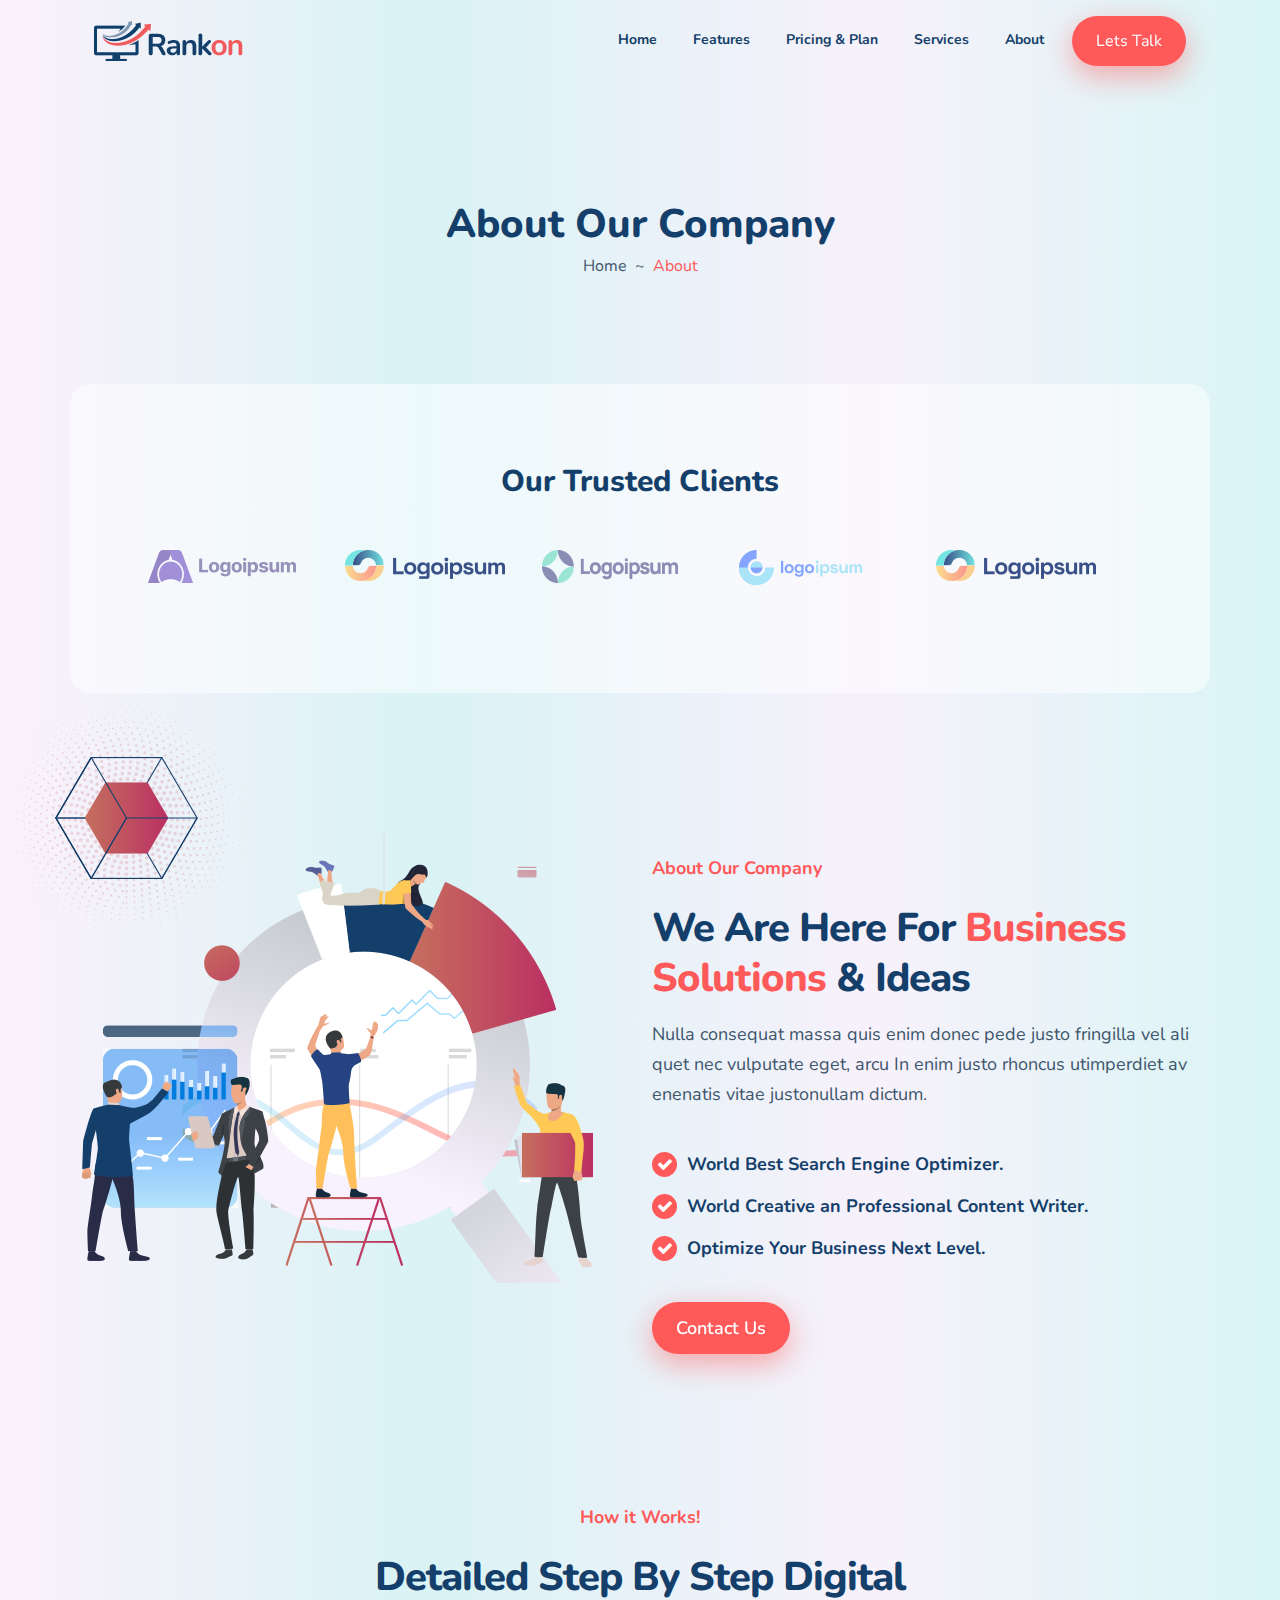
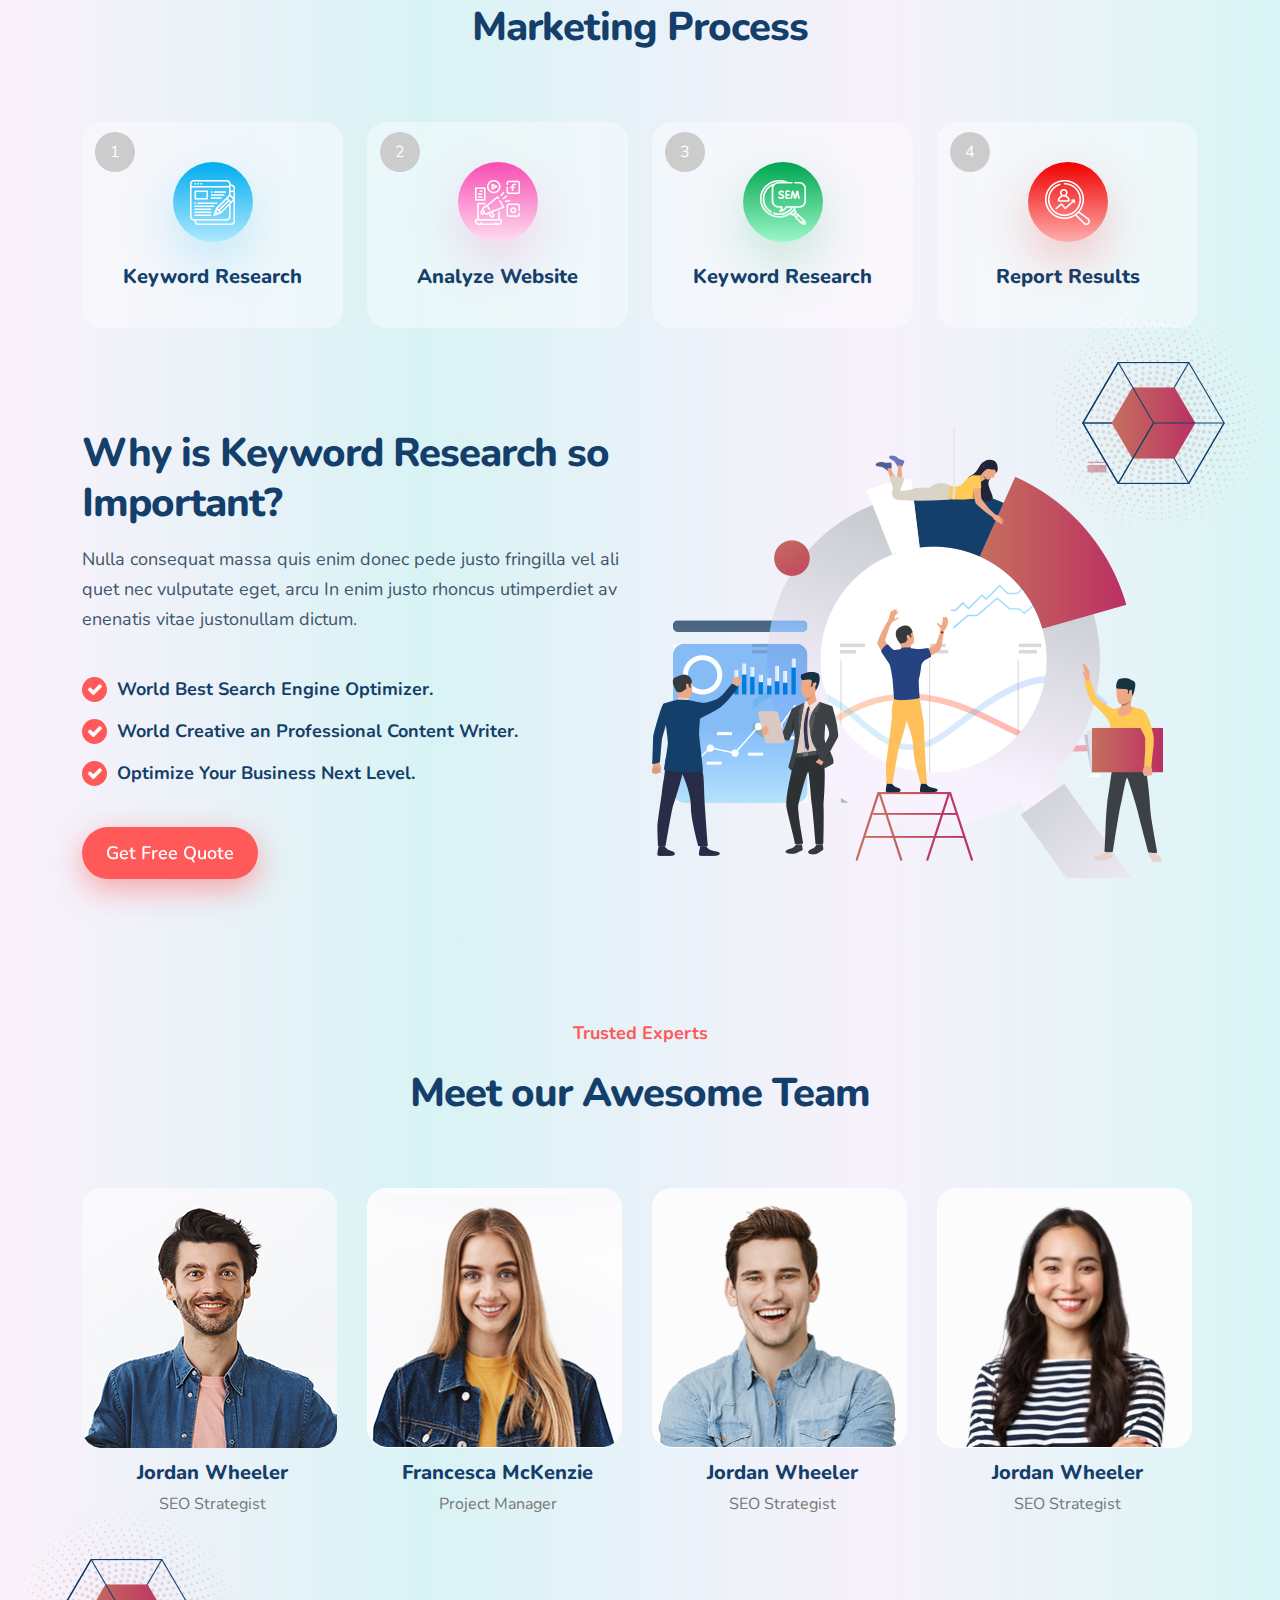
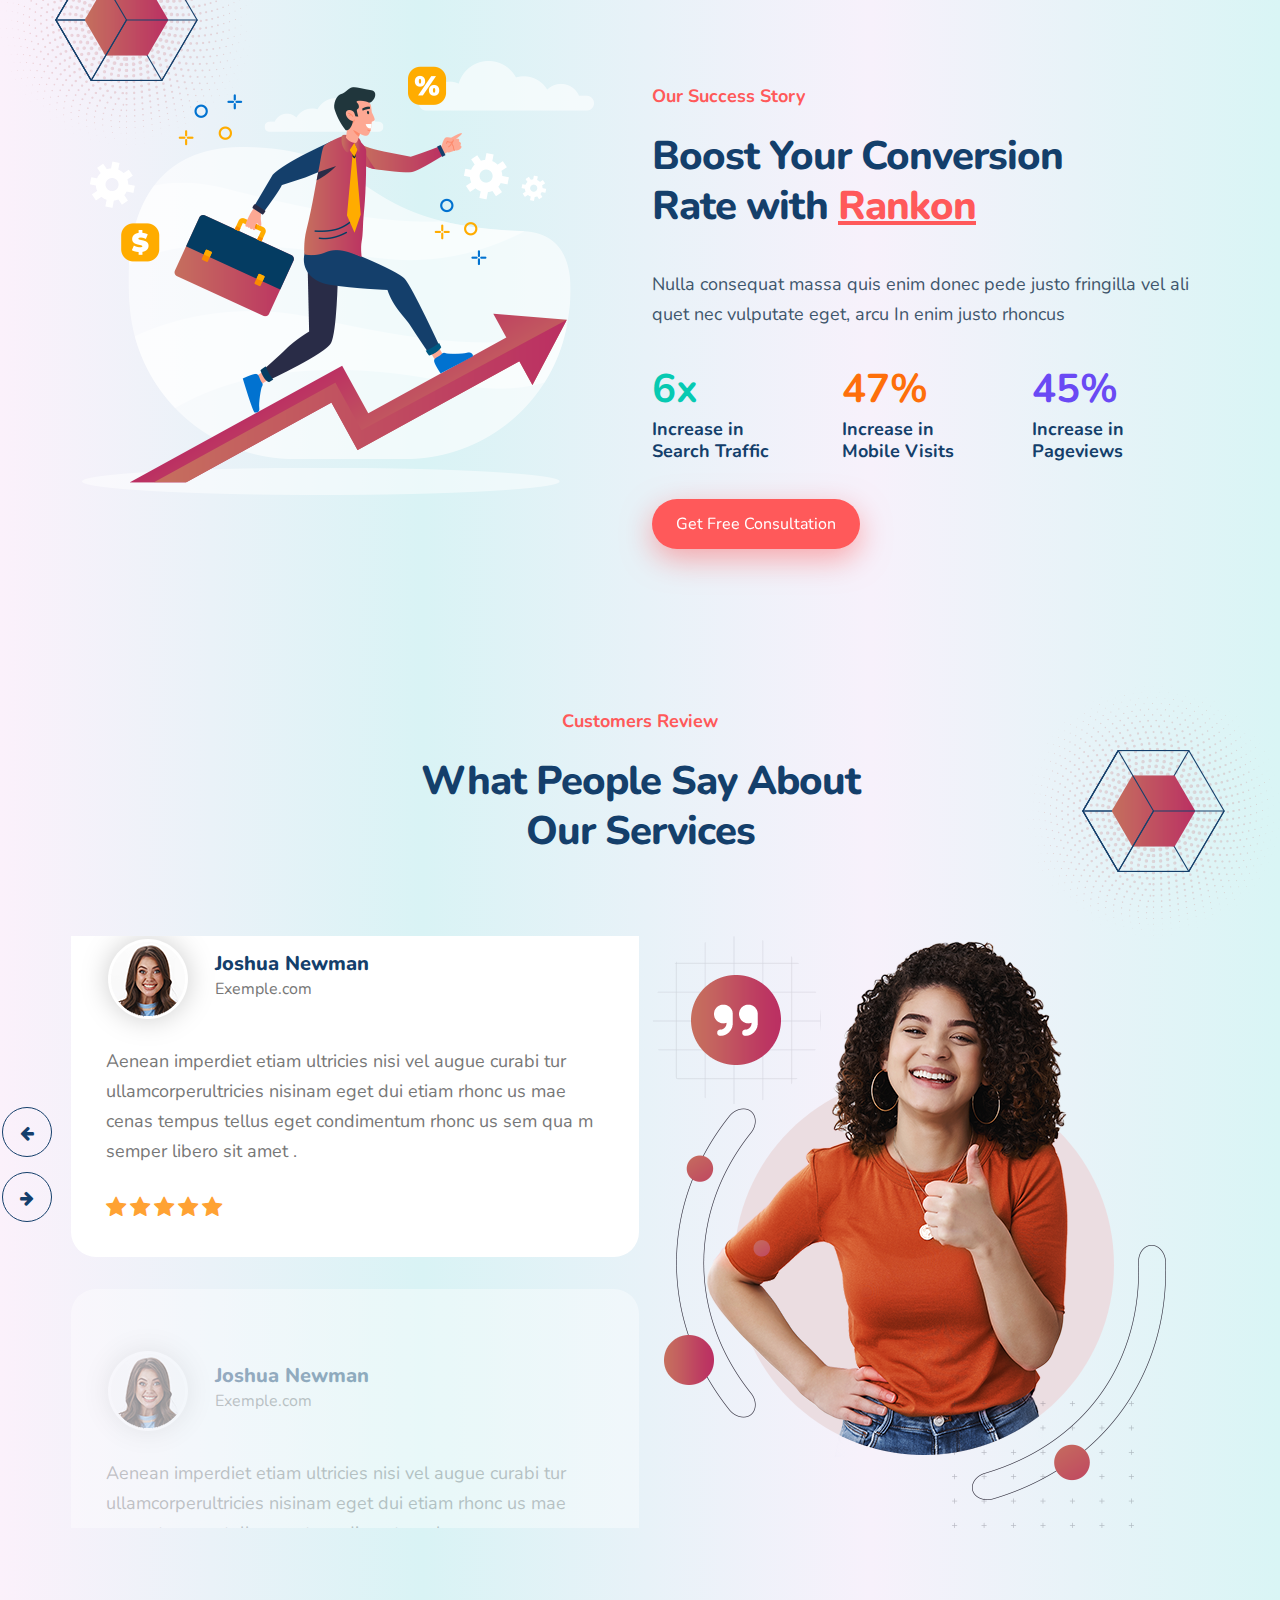
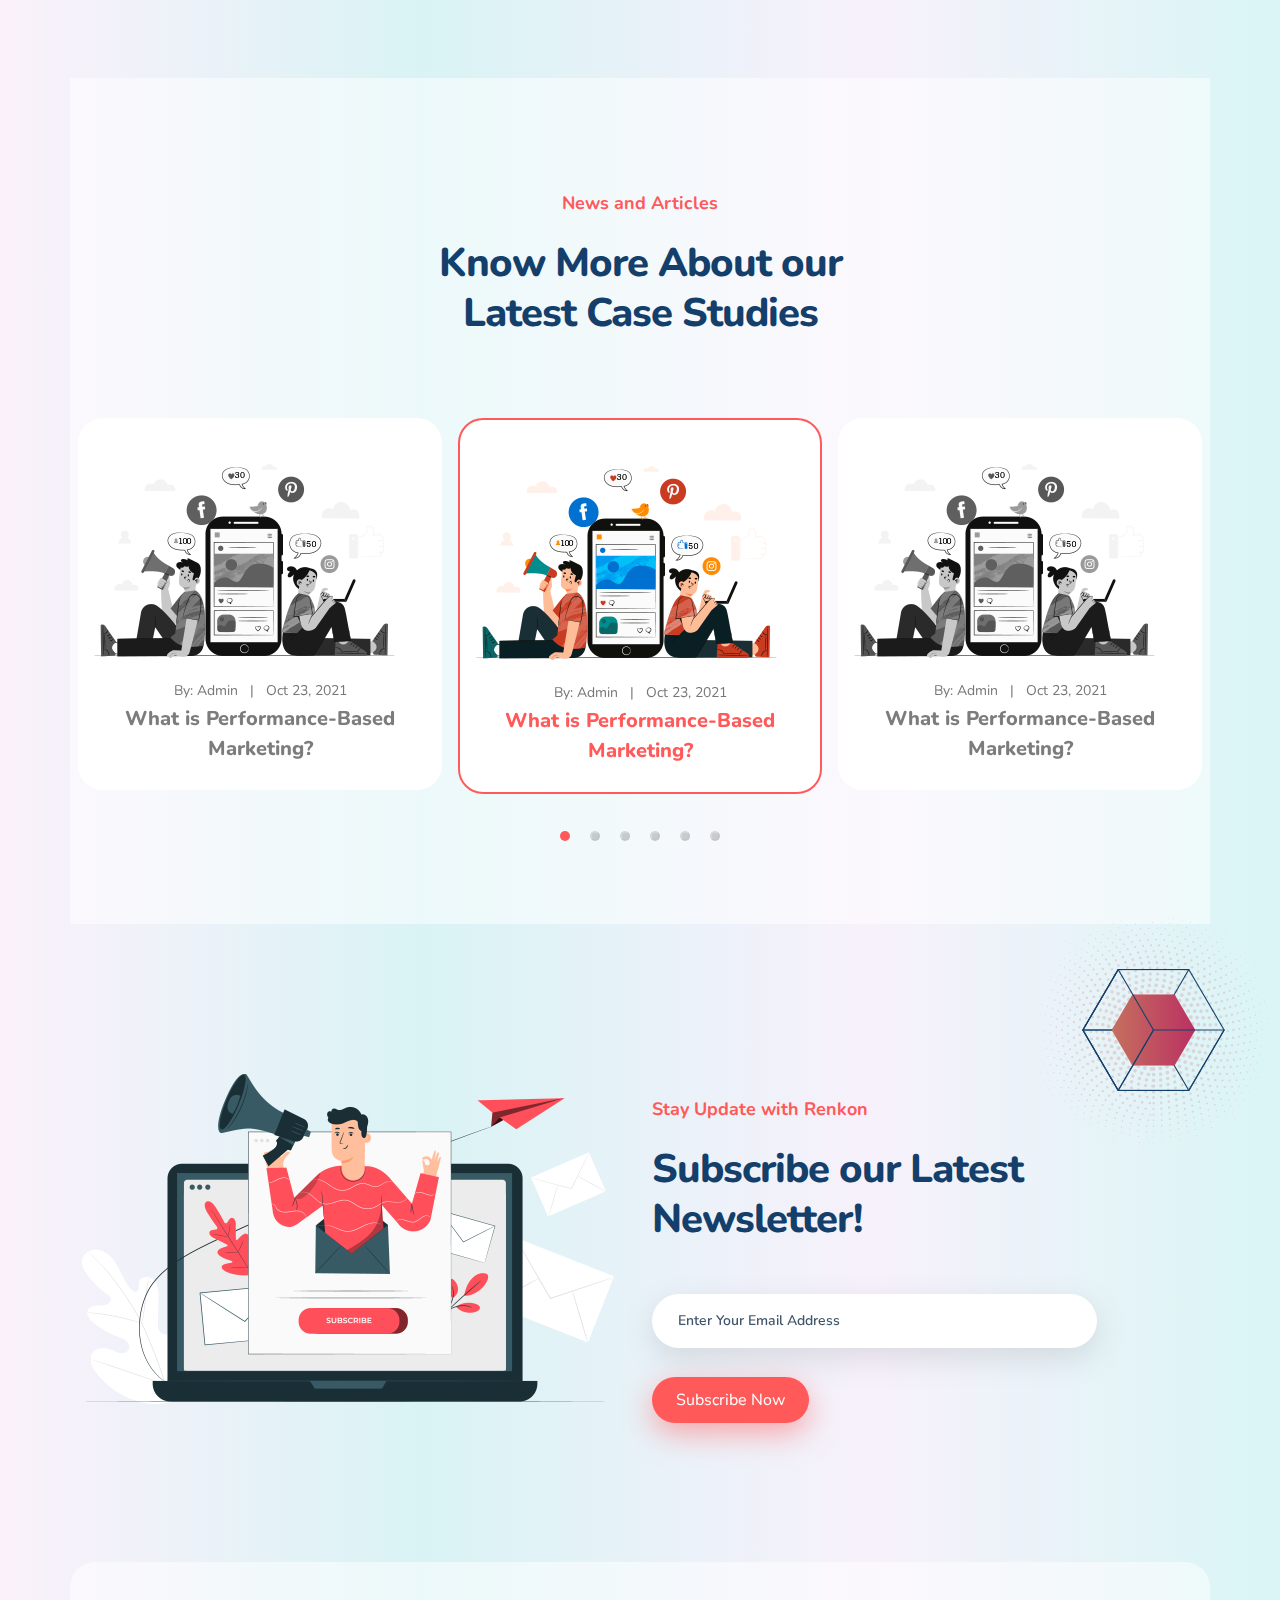
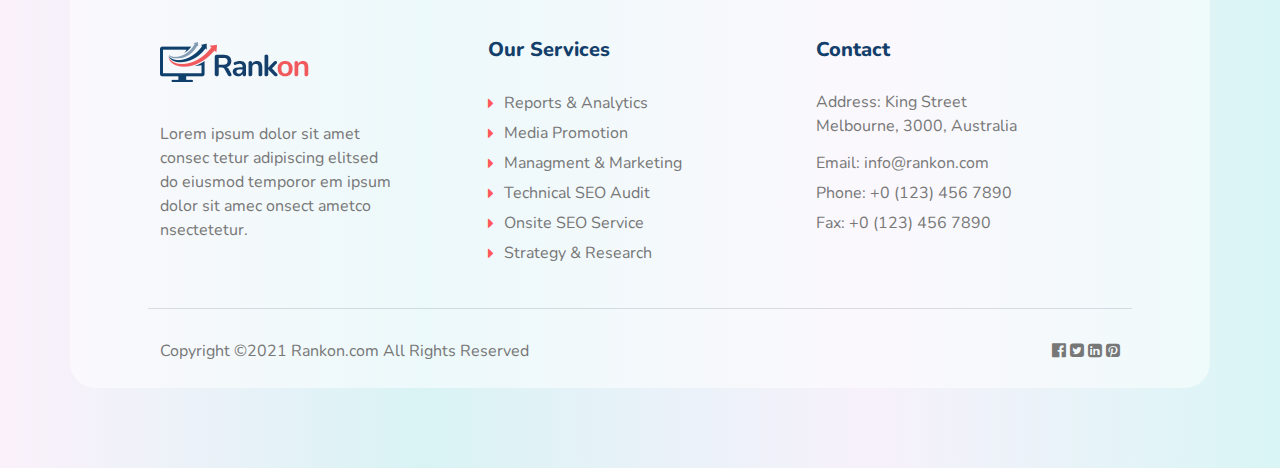
==== commit 9ee67c03: "all pages done" ====
--- a/about.html
+++ b/about.html
@@ -4,7 +4,7 @@
     <meta charset="UTF-8">
     <meta http-equiv="X-UA-Compatible" content="IE=edge">
     <meta name="viewport" content="width=device-width, initial-scale=1.0">
-    <title>Rankon</title>
+    <title>Rankon About</title>
     <link rel="stylesheet" href="css/bootstrap.min.css">
     <link rel="stylesheet" href="css/font-awesome.min.css">
     <link rel="preconnect" href="https://fonts.gstatic.com" crossorigin>
@@ -59,7 +59,7 @@
                     <nav aria-label="breadcrumb" class="text-center">
                       <ol class="breadcrumb d-flex justify-content-center">
                         <li class="breadcrumb-item"><a href="#">Home</a></li>
-                        <li class="breadcrumb-item active" aria-current="page">Library</li>
+                        <li class="breadcrumb-item active" aria-current="page">About</li>
                       </ol>
                     </nav>
                 </div>
@@ -138,7 +138,7 @@
       </div>
       <div class="container">
         <div class="row">
-          <div class="col-lg-3 abc">
+          <div class="col-lg-3 process-item-main">
             <div class="process-item">
               <div class="card process-card">
                 <div class="card-body process-card-body">
@@ -152,12 +152,26 @@
               </div>
             </div>
           </div>
-          <div class="col-lg-3 abc">
+          <div class="col-lg-3 process-item-main">
             <div class="process-item">
               <div class="card process-card">
                 <div class="card-body process-card-body">
                   <div class="process-card-icon m-auto">
-                    <img src="images/process.png" class="img-fluid" alt="">
+                    <img src="images/process-2.png" class="img-fluid" alt="">
+                  </div>
+                  <div class="process-card-text">
+                    <h4>Analyze Website</h4>
+                  </div>
+                </div>
+              </div>
+            </div>
+          </div>
+          <div class="col-lg-3 process-item-main">
+            <div class="process-item">
+              <div class="card process-card">
+                <div class="card-body process-card-body">
+                  <div class="process-card-icon m-auto">
+                    <img src="images/process-3.png" class="img-fluid" alt="">
                   </div>
                   <div class="process-card-text">
                     <h4>Keyword Research</h4>
@@ -166,206 +180,153 @@
               </div>
             </div>
           </div>
+          <div class="col-lg-3 process-item-main">
+            <div class="process-item">
+              <div class="card process-card">
+                <div class="card-body process-card-body">
+                  <div class="process-card-icon m-auto">
+                    <img src="images/process-4.png" class="img-fluid" alt="">
+                  </div>
+                  <div class="process-card-text">
+                    <h4>Report Results</h4>
+                  </div>
+                </div>
+              </div>
+            </div>
+          </div>
         </div>
       </div>
     </section>
     <!-- ========== Solutions Ends Here ========== -->
 
-    <!-- ========== Test Starts Here ========== -->
-    <section id="test">
+    <!-- ========== Keyword Starts Here ========== -->
+    <section id="keyword">
+      <div class="container about-container">
+        <div class="row">
+          <div class="col-lg-6">
+            <div class="about-right">
+              <div class="about-right-header">
+                <h1>Why is Keyword Research so Important?</h1>
+                <p>Nulla consequat massa quis enim donec pede justo fringilla vel ali quet nec vulputate eget, arcu In enim justo rhoncus utimperdiet av enenatis vitae justonullam dictum.</p>
+              </div>
+            </div>
+            <div class="about-right-list">
+              <div class="about-right-list-item">
+                <i class="fa fa-check" aria-hidden="true"></i>
+                <h6>World Best Search Engine Optimizer.</h6>
+              </div>
+              <div class="about-right-list-item">
+                <i class="fa fa-check" aria-hidden="true"></i>
+                <h6>World Creative an Professional Content Writer.</h6>
+              </div>
+              <div class="about-right-list-item">
+                <i class="fa fa-check" aria-hidden="true"></i>
+                <h6>Optimize Your Business Next Level.</h6>
+              </div>
+            </div>
+            <div class="about-right-btn">
+              <a href="#" class="about-btn">Get Free Quote</a>
+            </div>
+          </div>
+          <div class="col-lg-6">
+            <div class="about-left">
+              <img src="images/about-left.png" class="img-fluid" alt="">
+            </div>
+          </div>
+        </div>
+      </div>
+    </section>
+    <!-- ========== Keyword Ends Here ========== -->
+
+    <!-- ========== Team Starts Here ========== -->
+    <section id="team">
       <div class="container">
+        <div class="col-lg-6 m-auto text-center">
+          <div class="team-section-header">
+            <h6>Trusted Experts</h6>
+            <h1>Meet our Awesome Team </h1>
+          </div>
+        </div>
         <div class="row">
-          <div class="col-lg-6">
-            <div class="test-left">
-              <div class="test-left-header">
-                <h4>Boosts your website traffic!</h4>
-                <h1>Test your Website for Free 
-                  with <span class="text-color-secondary text-"><u>Rankon</u></span></h1>
-                  <p>Nulla consequat massa quis enim donec pede justo fringilla vel ali quet nec vulputate eget, arcu In enimjusto.</p>
-              </div>
-              <div class="test-left-form">
-                <form>
-                  <div class="row">
-                    <div class="col test-left-form-field" style="padding-right: 0;">
-                      <input type="text" class="form-control test-form-left" placeholder="Website URL">
-                    </div>
-                    <div class="col p-0 test-left-form-field">
-                      <input type="text" class="form-control test-form-right" placeholder="Email Address">
-                    </div>
-                  </div>
-                  <div class="test-btn-wrapper">
-                    <a href="#" class="test-btn">Analyze Website</a>
-                  </div>
-                </form>
-              </div>
-            </div>
-          </div>
-          <div class="col-lg-6">
-            <div class="test-right">
-              <img src="images/test-right.png" class="img-fluid" alt="">
-            </div>
-          </div>
-        </div>
-      </div>
-    </section>
-    <!-- ========== Test Ends Here ========== -->
-
-    <!-- ========== Pricing Starts Here ========== -->
-    <section id="pricing">
-      <div class="container">
-        <div class="col-lg-7 m-auto">
-          <div class="pricing-section-header">
-            <h4>Our Plan and Pricing</h4>
-            <h2>Take a look of our <span class="text-color-secondary">Pricing</span> and
-              Select Your Choice</h2>
-          </div>
-        </div>
-        <div class="row pricing-item-wrapper">
-          <div class="col-lg-4 p-0">
-            <div class="pricing-item">
-              <div class="card pricing-card">
-                <div class="card-body pricing-body">
-                  <div class="pricing-body-icon">
-                    <img src="images/pricing-1.png" class="img-fluid" alt="">
-                  </div>
-                  <div class="pricing-body-header">
-                    <h5>Trial Version</h5>
-                  </div>
-                  <div class="pricing-list">
-                    <div class="pricing-list-item">
-                      <i class="fa fa-check" aria-hidden="truw"></i>
-                      <h6>12 Keywords Optimized</h6>
-                    </div>
-                    <div class="pricing-list-item">
-                      <i class="fa fa-times secondary-list-bg" aria-hidden="truw"></i>
-                      <h6>6 Top 10 Ranking</h6>
-                    </div>
-                    <div class="pricing-list-item">
-                      <i class="fa fa-check" aria-hidden="truw"></i>
-                      <h6>Web site Analysis</h6>
-                    </div>                    
-                    <div class="pricing-list-item">
-                      <i class="fa fa-check" aria-hidden="truw"></i>
-                      <h6>Keyword Research</h6>
-                    </div>                    
-                    <div class="pricing-list-item">
-                      <i class="fa fa-check secondary-list-bg" aria-hidden="truw"></i>
-                      <h6>Content Optimization</h6>
-                    </div>
-                    <div class="pricing-list-item">
-                      <i class="fa fa-times secondary-list-bg" aria-hidden="truw"></i>
-                      <h6>Data Control</h6>
-                    </div>
-                  </div>
-                  <div class="pricing-price">
-                    <h3>Free</h3>
-                  </div>
-                  <div class="pricing-btn">
-                    <a href="#" class="price-btn">Try for Free</a>
-                  </div>
-                </div>
-              </div>
-            </div>
-          </div>
-          <div class="col-lg-4 p-0 middle-pricing">
-            <div class="pricing-item">
-              <div class="card pricing-card middle-pricing-card">
-                <div class="card-body pricing-body pricing-middle">
-                  <div class="pricing-body-icon secondary-list-bg pt-2">
-                    <img src="images/pricing-2.png" class="img-fluid" alt="">
-                  </div>
-                  <div class="pricing-body-header">
-                    <h5>Trial Version</h5>
-                  </div>
-                  <div class="pricing-list">
-                    <div class="pricing-list-item">
-                      <i class="fa fa-check secondary-list-bg" aria-hidden="truw"></i>
-                      <h6>12 Keywords Optimized</h6>
-                    </div>
-                    <div class="pricing-list-item">
-                      <i class="fa fa-times secondary-list-bg" aria-hidden="truw"></i>
-                      <h6>6 Top 10 Ranking</h6>
-                    </div>
-                    <div class="pricing-list-item">
-                      <i class="fa fa-check secondary-list-bg" aria-hidden="truw"></i>
-                      <h6>Web site Analysis</h6>
-                    </div>                    
-                    <div class="pricing-list-item">
-                      <i class="fa fa-check secondary-list-bg" aria-hidden="truw"></i>
-                      <h6>Keyword Research</h6>
-                    </div>                    
-                    <div class="pricing-list-item">
-                      <i class="fa fa-check secondary-list-bg" aria-hidden="truw"></i>
-                      <h6>Content Optimization</h6>
-                    </div>
-                    <div class="pricing-list-item">
-                      <i class="fa fa-times secondary-list-bg" aria-hidden="truw"></i>
-                      <h6>Data Control</h6>
-                    </div>
-                  </div>
-                  <div class="pricing-price">
-                    <h3>$29<span class="duration">/mo</span></h3>
-                  </div>
-                  <div class="pricing-btn">
-                    <a href="#" class="price-btn pricing-middle-btn">Get Started</a>
-                  </div>
-                </div>
-              </div>
-            </div>
-          </div>
-          <div class="col-lg-4 p-0">
-            <div class="pricing-item">
-              <div class="card pricing-card">
-                <div class="card-body pricing-body">
-                  <div class="pricing-body-icon">
-                    <img src="images/pricing-3.png" class="img-fluid" alt="">
-                  </div>
-                  <div class="pricing-body-header">
-                    <h5>Trial Version</h5>
-                  </div>
-                  <div class="pricing-list">
-                    <div class="pricing-list-item">
-                      <i class="fa fa-check" aria-hidden="truw"></i>
-                      <h6>12 Keywords Optimized</h6>
-                    </div>
-                    <div class="pricing-list-item">
-                      <i class="fa fa-times" aria-hidden="truw"></i>
-                      <h6>6 Top 10 Ranking</h6>
-                    </div>
-                    <div class="pricing-list-item">
-                      <i class="fa fa-check" aria-hidden="truw"></i>
-                      <h6>Web site Analysis</h6>
-                    </div>                    
-                    <div class="pricing-list-item">
-                      <i class="fa fa-check" aria-hidden="truw"></i>
-                      <h6>Keyword Research</h6>
-                    </div>                    
-                    <div class="pricing-list-item">
-                      <i class="fa fa-check" aria-hidden="truw"></i>
-                      <h6>Content Optimization</h6>
-                    </div>
-                    <div class="pricing-list-item">
-                      <i class="fa fa-times" aria-hidden="truw"></i>
-                      <h6>Data Control</h6>
-                    </div>
-                  </div>
-                  <div class="pricing-price">
-                    <h3>$49<span class="duration">/mo</span></h3>
-                  </div>
-                  <div class="pricing-btn">
-                    <a href="#" class="price-btn">Get Started</a>
-                  </div>
-                </div>
-              </div>
-            </div>
-          </div>
-        </div>
-      </div>
-    </section>
-    <!-- ========== Pricing Ends Here ========== -->
+          <div class="col-lg-3">
+            <div class="team-item">
+              <div class="card team-card">
+                  <div class="team-img">
+                    <img src="images/team.png" class="img-fluid" alt="">
+                  </div>
+                  <div class="team-card-icons">
+                    <i class="fa fa-pinterest" aria-hidden="true"></i>
+                    <i class="fa fa-linkedin" aria-hidden="true"></i>
+                    <i class="fa fa-twitter" aria-hidden="true"></i>
+                  </div>
+              </div>
+              <div class="team-name text-center">
+                <h5>Jordan Wheeler</h5>
+                <h6>SEO Strategist</h6>
+              </div>
+            </div>
+          </div>
+          <div class="col-lg-3">
+            <div class="team-item">
+              <div class="card team-card">
+                  <div class="team-img">
+                    <img src="images/team-2.png" class="img-fluid" alt="">
+                  </div>
+                  <div class="team-card-icons">
+                    <i class="fa fa-pinterest" aria-hidden="true"></i>
+                    <i class="fa fa-linkedin" aria-hidden="true"></i>
+                    <i class="fa fa-twitter" aria-hidden="true"></i>
+                  </div>
+              </div>
+              <div class="team-name text-center">
+                <h5>Francesca McKenzie</h5>
+                <h6>Project Manager</h6>
+              </div>
+            </div>
+          </div>
+          <div class="col-lg-3">
+            <div class="team-item">
+              <div class="card team-card">
+                  <div class="team-img">
+                    <img src="images/team-3.png" class="img-fluid" alt="">
+                  </div>
+                  <div class="team-card-icons">
+                    <i class="fa fa-pinterest" aria-hidden="true"></i>
+                    <i class="fa fa-linkedin" aria-hidden="true"></i>
+                    <i class="fa fa-twitter" aria-hidden="true"></i>
+                  </div>
+              </div>
+              <div class="team-name text-center">
+                <h5>Jordan Wheeler</h5>
+                <h6>SEO Strategist</h6>
+              </div>
+            </div>
+          </div>
+          <div class="col-lg-3">
+            <div class="team-item">
+              <div class="card team-card">
+                  <div class="team-img">
+                    <img src="images/team-4.png" class="img-fluid" alt="">
+                  </div>
+                  <div class="team-card-icons">
+                    <i class="fa fa-pinterest" aria-hidden="true"></i>
+                    <i class="fa fa-linkedin" aria-hidden="true"></i>
+                    <i class="fa fa-twitter" aria-hidden="true"></i>
+                  </div>
+              </div>
+              <div class="team-name text-center">
+                <h5>Jordan Wheeler</h5>
+                <h6>SEO Strategist</h6>
+              </div>
+            </div>
+          </div>
+        </div>
+      </div>
+    </section>
+    <!-- ========== Team Ends Here ========== -->
 
     <!-- ========== Story Starts Here ========== -->
-    <section id="story">
+    <section id="story-about">
       <div class="container">
         <div class="row">
           <div class="col-lg-6">
@@ -418,7 +379,7 @@
     </section>
     <!-- ========== Story Ends Here ========== -->
     <!-- ========== Review Starts Here ========== -->
-    <section id="review">
+    <section id="review-about">
       <div class="container review-slider-main">
         <div class="col-lg-5 review-section-header m-auto">
           <div class="review-header">
--- a/css/style.css
+++ b/css/style.css
@@ -41,7 +41,7 @@
 .navbar-link::before{
     content: url('../images/hoverEllipse.png');
     position: absolute;
-    top: 0%;
+    top: -3%;
     left: 0;
     opacity: 0;
     visibility: hidden;
@@ -275,19 +275,45 @@
     transition: all linear .3s;
 }
 .solution-item-icon{
-    margin-left: -18%;
-    margin-bottom: -20%;
+    width: 80px;
+    height: 80px;
+    border-radius: 40px;
+    filter: drop-shadow(0px 20px 25px rgba(0,174,239,0.2));
+    background-image: linear-gradient(180deg, #00adef 0%, #aee8ff 100%);
+    display: flex;
+    justify-content: center;
+    align-items: center;
 }
 .solution-item:hover{
     background-color: rgb(255, 255, 255);
 }
 .solution-card-body{
     padding: 34px;
+}
+.solution-item-wrapper:nth-child(2) .solution-item-icon{
+    filter: drop-shadow(0px 20px 25px rgba(248,78,179,0.2));
+    background-image: linear-gradient(180deg, #f84db2 0%, #ffdcf0 100%);
+}
+.solution-item-wrapper:nth-child(3) .solution-item-icon{
+    filter: drop-shadow(0px 20px 25px rgba(0,166,81,0.2));
+    background-image: linear-gradient(180deg, #00a550 0%, #9af7c7 100%);
+}
+.solution-item-wrapper:nth-child(4) .solution-item-icon{
+    filter: drop-shadow(0px 20px 25px rgba(237,20,91,0.2));
+    background-image: linear-gradient(180deg, #ed135a 0%, #ffa9c5 100%);
+}
+.solution-item-wrapper:nth-child(5) .solution-item-icon{
+    filter: drop-shadow(0px 20px 25px rgba(247,148,29,0.2));
+    background-image: linear-gradient(180deg, #f7931d 0%, #ffd098 100%);
+}
+.solution-item-wrapper:nth-child(6) .solution-item-icon{
+    filter: drop-shadow(0px 20px 25px rgba(239,0,0,0.2));
+    background-image: linear-gradient(180deg, #ef0000 0%, #ffadad 100%);
 }
 /*========== Solution Css ends here ==========*/
 /*========== Test Css starts here ==========*/
 #test{
-    margin-top: 150px;
+    margin-top: 200px;
     position: relative;
 }
 #test::before{
@@ -327,13 +353,17 @@
     font-weight: 600;
 }
 .test-form-left{
+    border: none;
     border-top-right-radius: 0;
     border-bottom-right-radius: 0;
     border-top-left-radius: 25px;
     border-bottom-left-radius: 25px;
     padding: 10px 20px;
+    border-right: 1px solid rgb(64, 86, 108, .2);
 }
 .test-form-right{
+    border-left: 1px solid rgb(64, 86, 108, .2);
+    border: none;
     border-top-left-radius: 0;
     border-bottom-left-radius: 0;
     border-top-right-radius: 25px;
@@ -342,7 +372,6 @@
 }
 .form-control:focus{
     box-shadow: none;
-    border: none;
 }
 .test-btn-wrapper{
     padding-top: 50px;
@@ -534,7 +563,7 @@
 /*========== Story Css ends here ==========*/
 /*========== Review Css starts here ==========*/
 #review{
-    margin-bottom: 100px;
+    margin-bottom: 150px;
     position: relative;
 }
 #review::before{
@@ -903,7 +932,11 @@
 /*========== Page Header Css ends here ==========*/
 /*========== Process Header Css starts here ==========*/
 #process{
-    margin-bottom: 200px;
+    margin-top: 90px;
+    margin-bottom: 100px;
+}
+.process-section-header{
+    padding-bottom: 70px;
 }
 .process-section-header h6{
     font-size: 18px;
@@ -989,21 +1022,314 @@
 .process-card:hover::before{
     background-color: #ff595a;
 }
-.abc:last-child .process-item{
-   display: none;
+.process-item-main:nth-child(2) .process-card-icon{
+    filter: drop-shadow(0px 20px 25px rgba(248,78,179,0.2));
+    background-image: linear-gradient(180deg, #f84db2 0%, #ffdcf0 100%);
+}
+.process-item-main:nth-child(2) .process-card::before{
+    content: '2';
+}
+.process-item-main:nth-child(3) .process-card-icon{
+    filter: drop-shadow(0px 20px 25px rgba(0,166,81,0.2));
+    background-image: linear-gradient(180deg, #00a550 0%, #9af7c7 100%);
+}
+.process-item-main:nth-child(3) .process-card::before{
+    content: '3';
+}
+.process-item-main:nth-child(4) .process-card-icon{
+    filter: drop-shadow(0px 20px 25px rgba(239,0,0,0.2));
+    background-image: linear-gradient(180deg, #ef0000 0%, #ffadad 100%);
+}
+.process-item-main:nth-child(4) .process-card::before{
+    content: '4';
 }
 /*========== Process Header Css ends here ==========*/
-/*========== Page Header Css starts here ==========*/
+/*========== Team Header Css starts here ==========*/
+#team{
+    margin-top: 70px;
+    margin-bottom: 150px;
+}
+.team-section-header{
+    padding-bottom: 70px;
+}
+.team-section-header h6{
+    font-size: 18px;
+    letter-spacing: 0px;
+    line-height: 70px;
+    color: #ff595a;
+    font-weight: 700;
+}
+.team-section-header h1{
+    font-size: 40px;
+    letter-spacing: -1px;
+    line-height: 50px;
+    color: #143f6b;
+    font-weight: 800;
+}
+.team-card{
+    border: none;
+    width: 255px;
+    height: 260px;
+    border-radius: 20px;
+    background-color: #ffffff;
+    position: relative;
+}
+.team-name h5{
+    font-size: 20px;
+    letter-spacing: 0px;
+    line-height: 50px;
+    color: #143f6b;
+    font-weight: 800;
+    transition: all linear .3s;
+}
+.team-name h6{
+    font-size: 16px;
+    letter-spacing: 0px;
+    color: #777777;
+    font-weight: 400;
+}
+.team-img{
+    position: relative;
+}
+.team-img::after{
+    content: '';
+    position: absolute;
+    top: 0;
+    left: 0;
+    border-radius: 20px;
+    background-image: linear-gradient(0deg, rgb(187, 47, 97, .8) 0%, rgb(197, 111, 93, .8) 100%);   
+    width: 100%;
+    height: 100%;
+    opacity: 0;
+    visibility: hidden;
+    transition: all linear .3s;
+}
+.team-card-icons {
+    position: absolute;
+    top: 40%;
+    left: 35%;
+    opacity: 0;
+    visibility: hidden;
+    transition: all linear .3s;
+}
+.team-item:hover .team-card-icons{
+    opacity: 1;
+    visibility: visible;
+}
+.team-item:hover .team-img::after{
+    opacity: 1;
+    visibility: visible;
+}
+.team-item:hover .team-name h5{
+    color: #ff595a;
+}
+.team-card-icons i{
+    font-size: 20px;
+    line-height: 50px;
+    color: #fdfdfd;
+    margin: 0px 5px;
+}
 
-/*========== Page Header Css ends here ==========*/
-/*========== Page Header Css starts here ==========*/
-
-/*========== Page Header Css ends here ==========*/
-/*========== Page Header Css starts here ==========*/
-
-/*========== Page Header Css ends here ==========*/
-/*========== Page Header Css starts here ==========*/
-
-/*========== Page Header Css ends here ==========*/
+/*========== Team Header Css ends here ==========*/
+/*========== Keyword Header Css starts here ==========*/
+#keyword{
+    position: relative;
+}
+#keyword::after{
+    content: url('../images/section-shape.png');
+    position: absolute;
+    top: -26%;
+    right: 0;
+}
+/*========== Keyword Header Css ends here ==========*/
+/*========== Story-About Css starts here ==========*/
+#story-about{
+    position: relative;
+}
+#story-about::before{
+    content: url('../images/section-shape.png');
+    position: absolute;
+    top: -35%;
+    left: 0;
+}
+/*========== Story-About Css ends here ==========*/
+/*========== Review-about Css starts here ==========*/
+#review-about{
+    margin-top: 150px;
+    margin-bottom: 150px;
+    position: relative;
+}
+#review-about::before{
+    content: url('../images/section-shape.png');
+    position: absolute;
+    top: 0;
+    right: 0;
+}
+/*========== Review-about Css ends here ==========*/
 
 /* ++++++++++++++++++++ ABOUT PAGE CSS ENDS HERE ++++++++++++++++++++ */
+/* ++++++++++++++++++++ SERVICES PAGE CSS ENDS HERE ++++++++++++++++++++ */
+/*========== News-services Css ends here ==========*/
+#news-services{
+    margin-top: 150px;
+}
+/*========== News-services Css ends here ==========*/
+/*========== Subscribe-services Css starts here ==========*/
+#subscribe-services{
+    margin-top: 150px;
+    margin-bottom: 150px;
+    position: relative;
+}
+#subscribe-services::after{
+    content: url('../images/section-shape.png');
+    position: absolute;
+    top: -50%;
+    left: 0;
+}
+/*========== Subscribe-services Css ends here ==========*/
+
+/* ++++++++++++++++++++ SERVICES PAGE CSS ENDS HERE ++++++++++++++++++++ */
+/* ++++++++++++++++++++ COMING-SOON PAGE CSS STARTS HERE ++++++++++++++++++++ */
+#comingsoon{
+    margin-top: 150px;
+    margin-bottom: 150px;
+}
+.soon-header h1{
+    font-size: 80px;
+    line-height: 90px;
+    color: #143f6b;
+    font-weight: 800;
+    text-align: center;
+    padding-top: 70px;
+}
+.soon-header p{
+    font-size: 24px;
+    line-height: 40px;
+    color: #40566c;
+    font-weight: 400;
+    text-align: center;
+}
+.soon-form-input{
+    padding: 16px 26px;
+    width: 445px;
+    height: 54px;
+    border-radius: 27px;
+    filter: drop-shadow(0px 10px 15px rgba(0,0,0,0.1));
+    border: none;
+}
+.soon-btn-wrapper{
+    width: 135px;
+    height: 54px;
+    border-radius: 27px;
+    filter: drop-shadow(0px 10px 15px rgba(255,89,90,0.5));
+    background-color: #ff595a;
+    display: flex;
+    justify-content: center;
+    align-items: center;
+    margin-left: -40px;
+}
+.soon-btn{
+    color: white;
+}
+.coming-icons{
+    padding-top: 40px;
+    text-align: center;
+}
+.coming-icons i{
+    font-size: 24px;
+    color: #40566c;
+    margin-left: 6px;
+}
+.coming-footer h6{
+    font-size: 16px;
+    line-height: 24px;
+    color: #777777;
+    font-weight: 400;
+}
+#comingsoon-footer{
+    margin: 100px 0px;
+}
+/* ++++++++++++++++++++ COMING-SOON PAGE CSS ENDS HERE ++++++++++++++++++++ */
+/* ++++++++++++++++++++ CONTACT PAGE CSS STARTS HERE ++++++++++++++++++++ */
+/*========== Contact Css starts here ==========*/
+#contact{
+    margin-bottom: 150px;
+}
+.contact-right-header h4{
+    font-size: 18px;
+    letter-spacing: 0px;
+    line-height: 70px;
+    color: #ff595a;
+    font-weight: 700;
+}
+.contact-right-header h1{
+    font-size: 40px;
+    letter-spacing: -1px;
+    line-height: 50px;
+    color: #143f6b;
+    font-weight: 800;
+}
+.contact-right-form{
+    padding-top: 40px;
+}
+.contact-form-input{
+    padding: 16px 26px;
+    width: 445px;
+    height: 54px;
+    border-radius: 27px;
+    filter: drop-shadow(0px 10px 15px rgba(0,0,0,0.1));
+    border: none;
+}
+.contact-form-textarea{
+    width: 445px;
+    height: 200px;
+    border-radius: 20px;
+    background-color: #ffffff;
+    border: none;
+    padding: 20px;
+}
+.contact-form-input::placeholder{
+    font-size: 14px;
+    color: #40566c;
+    font-weight: 600;
+    opacity: .5;
+}
+.contact-form-textarea::placeholder{
+    font-size: 14px;
+    color: #40566c;
+    font-weight: 600;
+    opacity: .5;
+}
+.contact-btn-wrapper{
+    width: 215px;
+    height: 54px;
+    border-radius: 27px;
+    filter: drop-shadow(0px 10px 15px rgba(255,89,90,0.5));
+    background-color: #ff595a;
+    display: flex;
+    justify-content: center;
+    align-items: center;
+}
+.contact-btn{
+    color: #ffff;
+}
+.contact-btn:hover{
+    color: #ffff;
+}
+/*========== Contact Css ends here ==========*/
+/*========== Maps Css starts here ==========*/
+.google-maps {
+    position: relative;
+    padding-bottom: 45%; 
+    height: 0;
+    overflow: hidden;
+  }
+  .google-maps iframe {
+    position: absolute;
+    top: 0;
+    left: 0;
+    width: 100% !important;
+    height: 352px !important;
+  }
+/*========== Maps Css ends here ==========*/
+/* ++++++++++++++++++++ CONTACT PAGE CSS ENDS HERE ++++++++++++++++++++ */
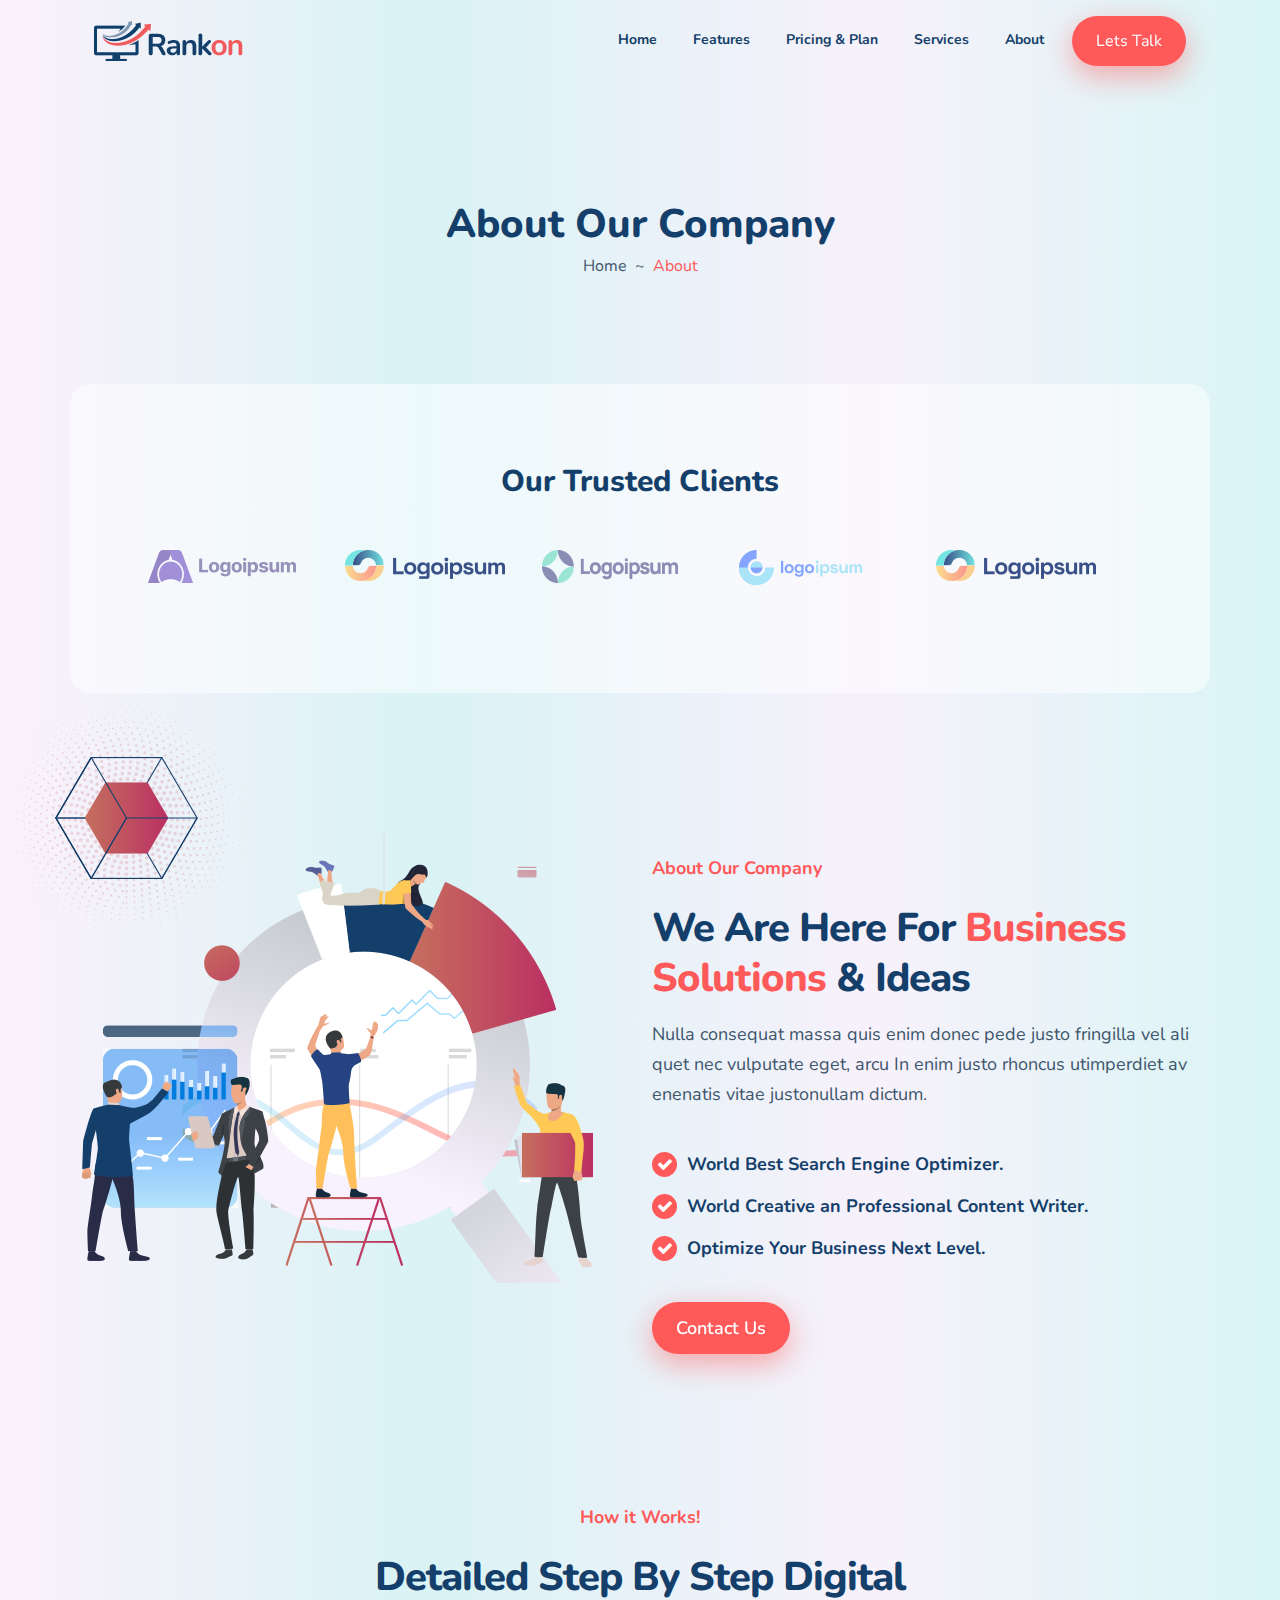
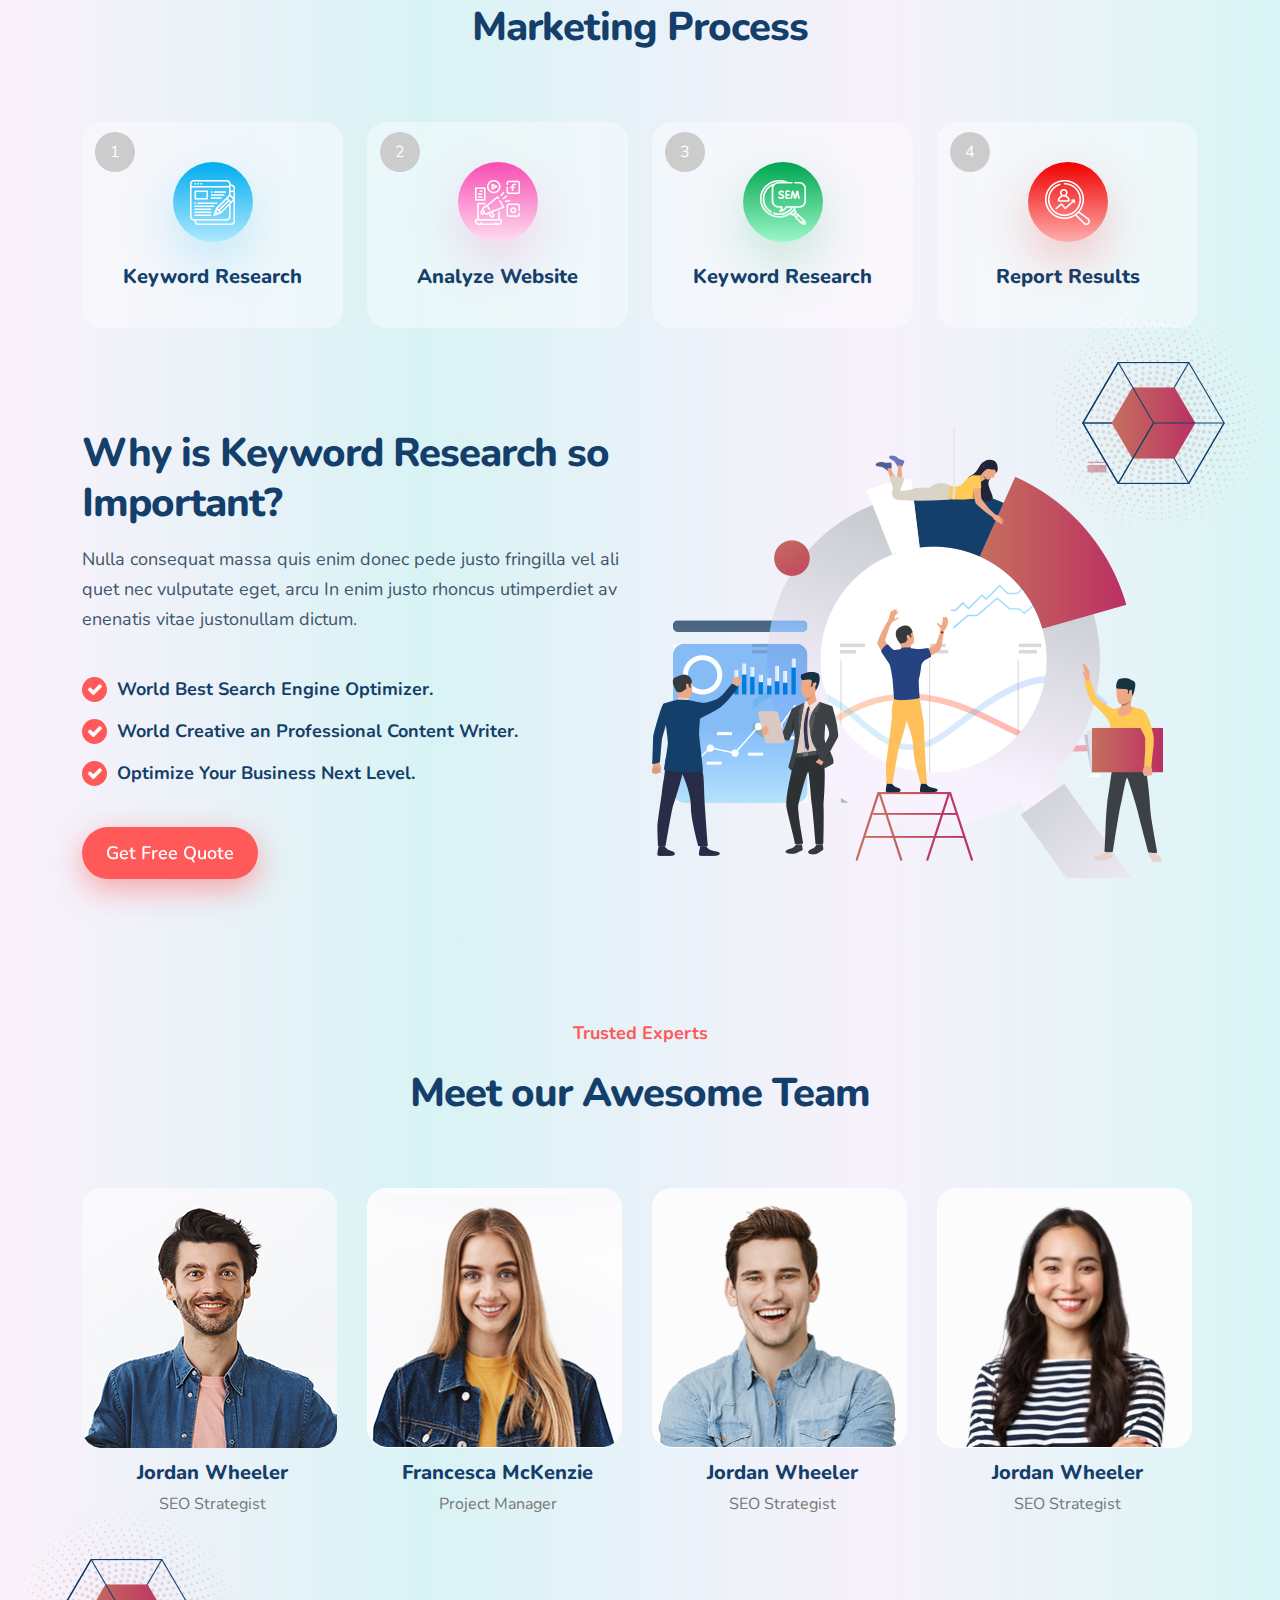
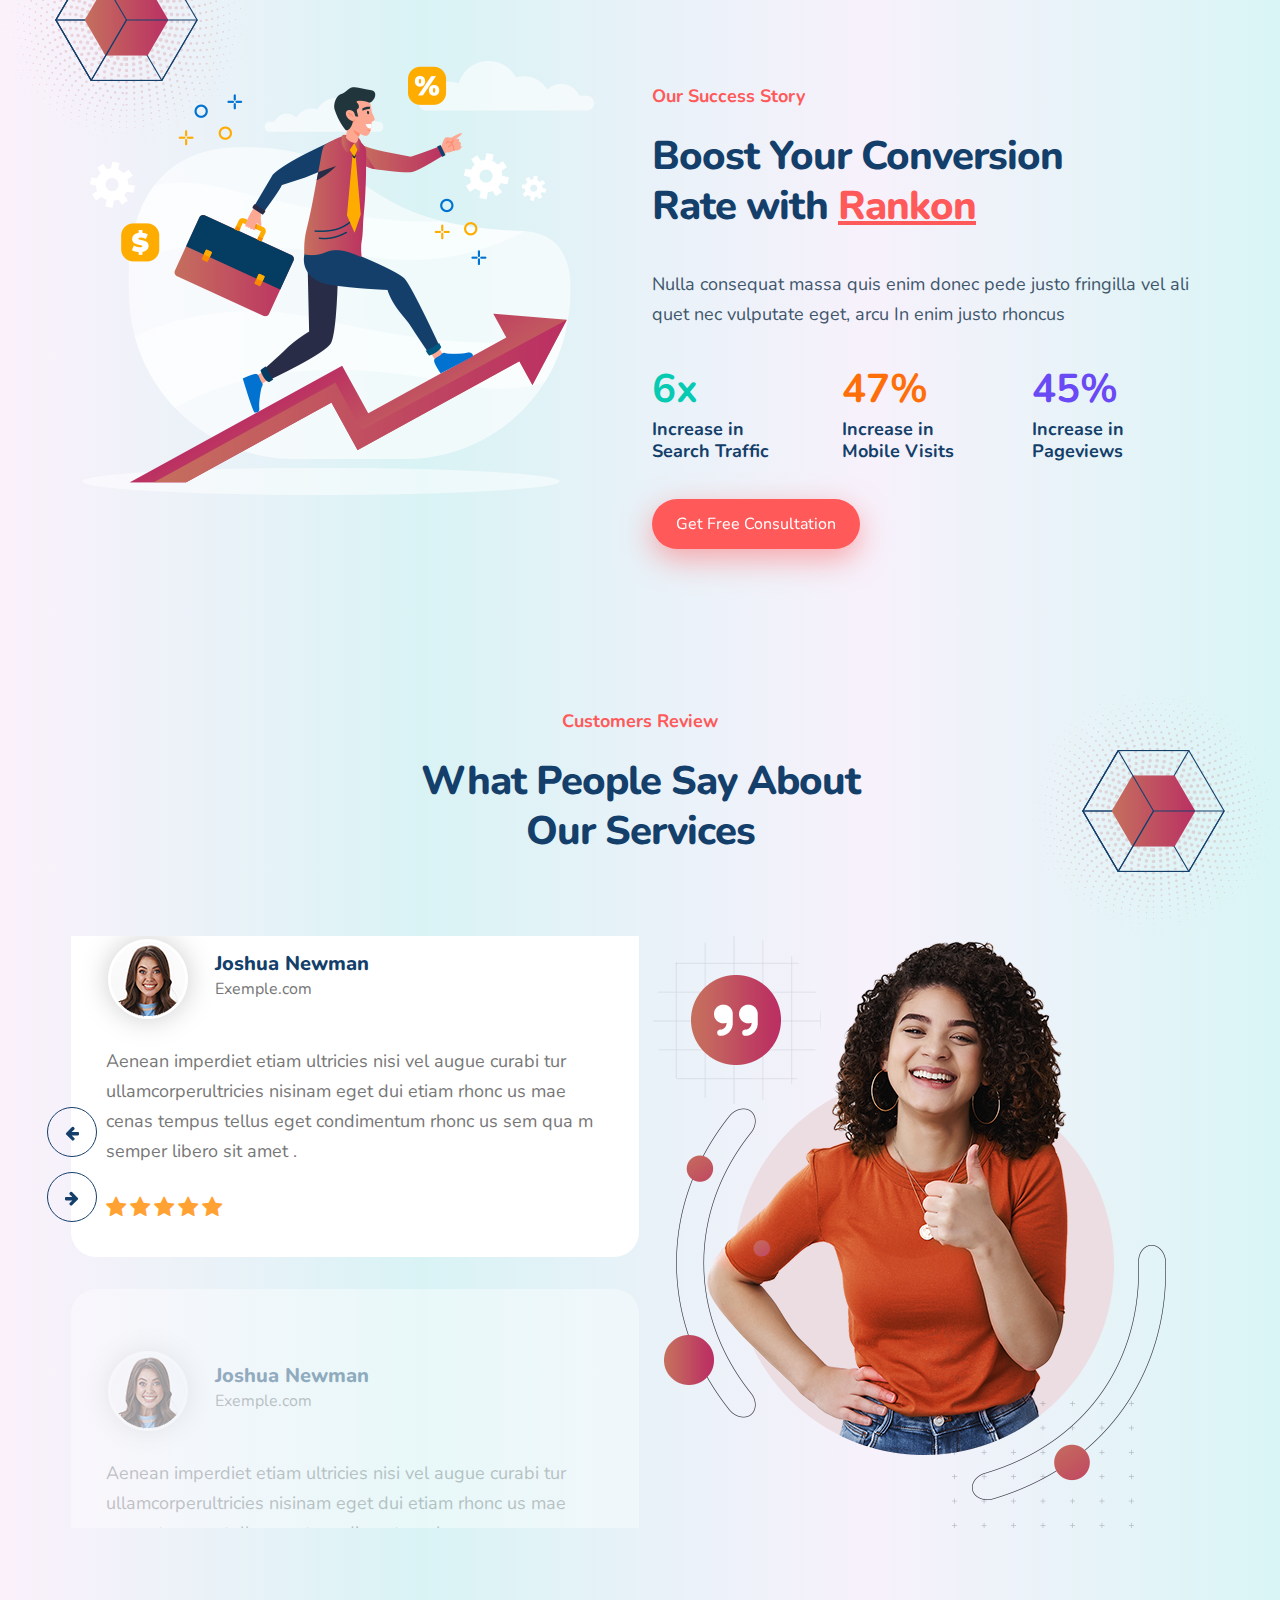
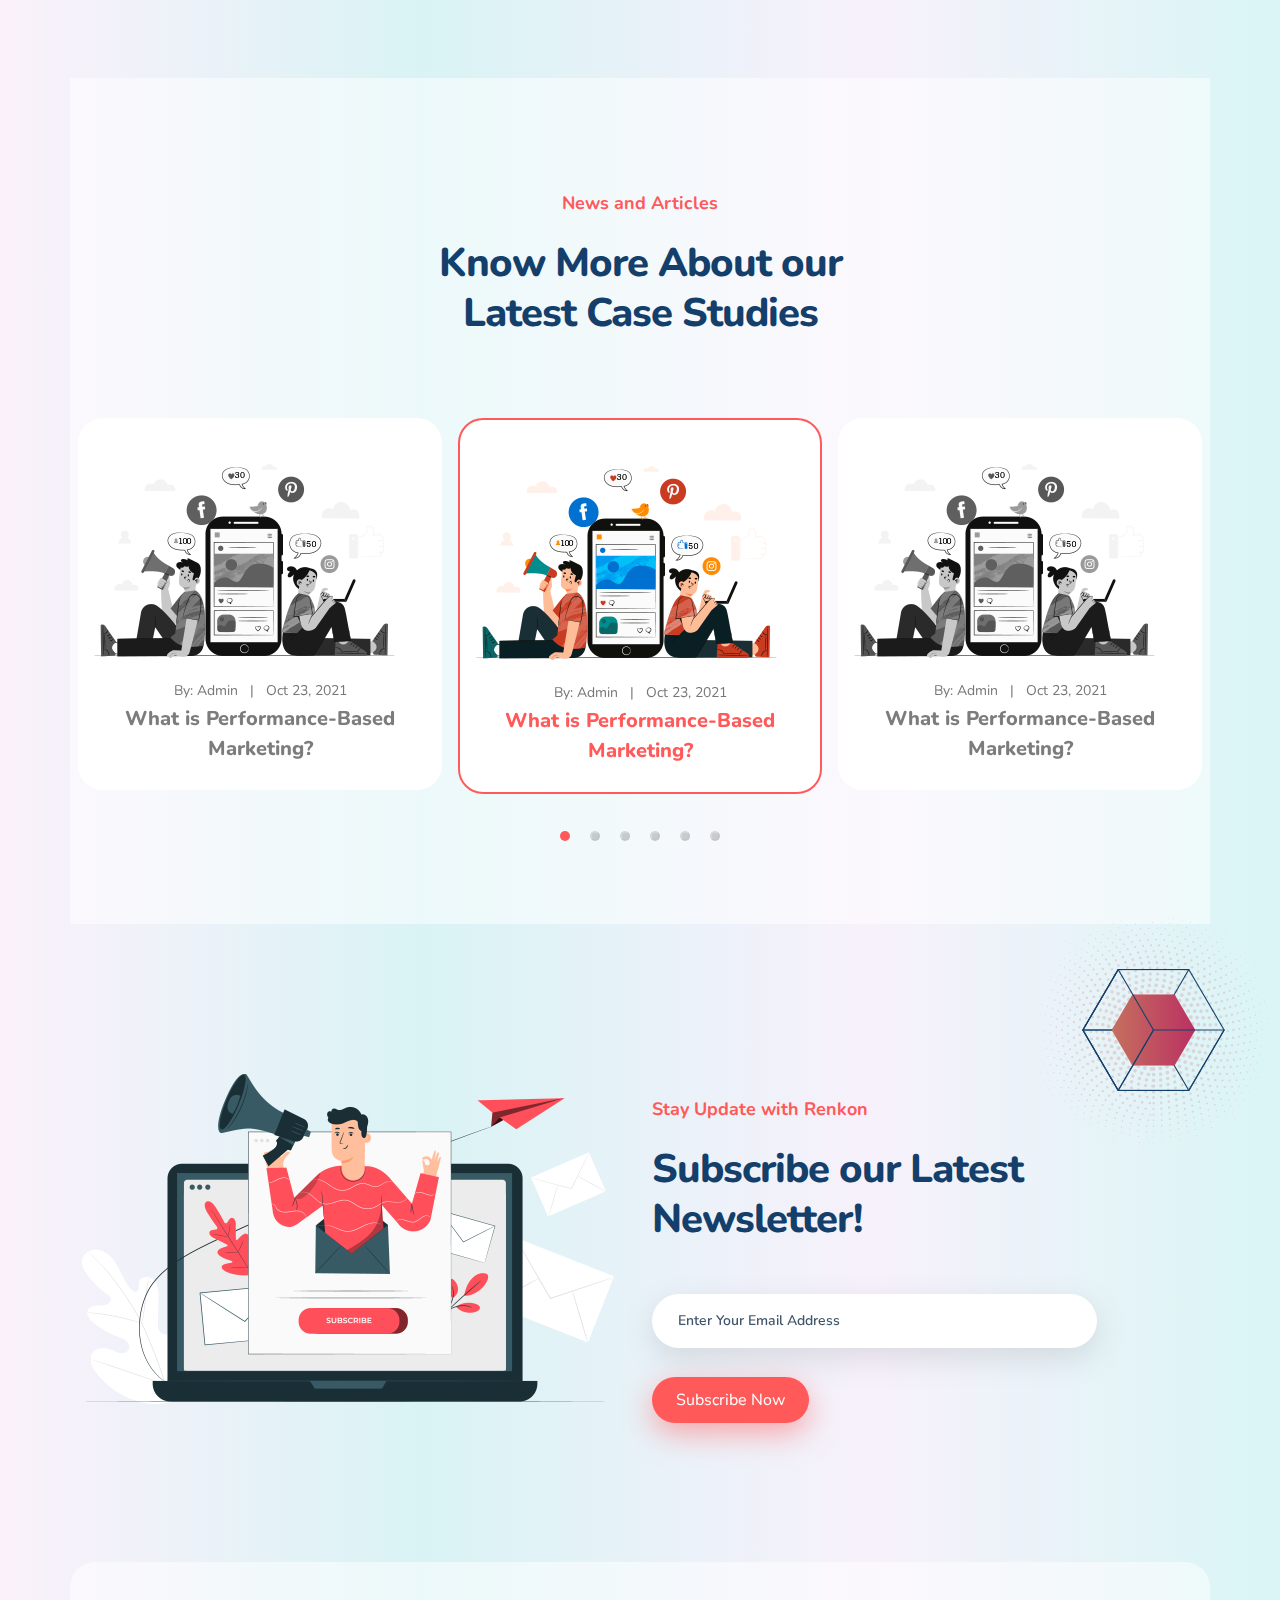
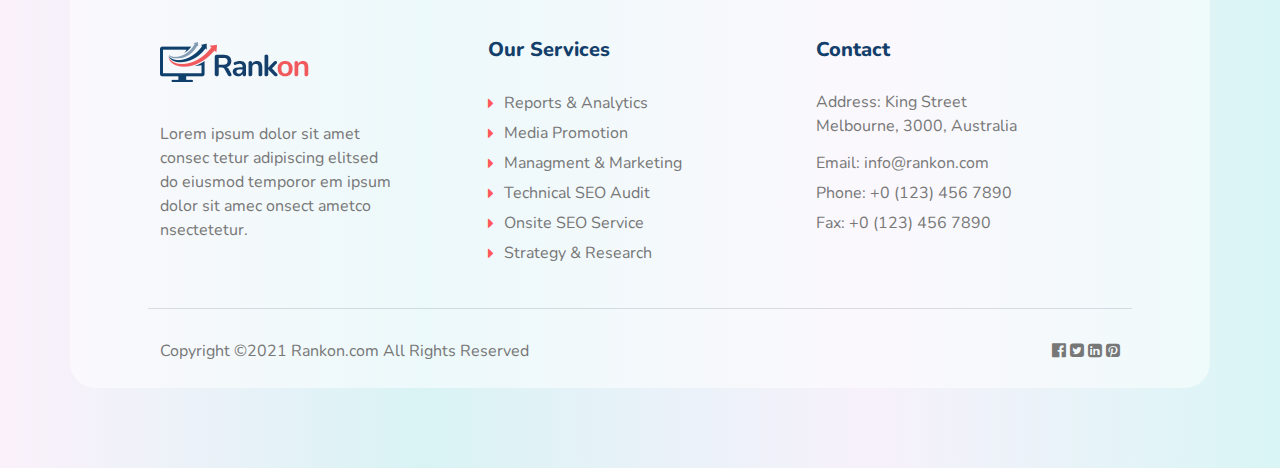
==== commit c1f48590: "index page responsive" ====
--- a/about.html
+++ b/about.html
@@ -11,6 +11,7 @@
     <link href="https://fonts.googleapis.com/css2?family=Nunito:ital,wght@0,200;0,300;0,400;0,500;0,600;0,700;0,800;0,900;1,200;1,300;1,400;1,500;1,600;1,700;1,800;1,900&display=swap" rel="stylesheet">
     <link rel="stylesheet" href="css/slick.css">
     <link rel="stylesheet" href="css/style.css">
+    <link rel="stylesheet" href="css/media.css">
 </head>
 <body>
     <!-- ========== Header Starts Here ========== -->
@@ -138,7 +139,7 @@
       </div>
       <div class="container">
         <div class="row">
-          <div class="col-lg-3 process-item-main">
+          <div class="col-lg-3 col-md-4 col-sm-6 col-6 process-item-main">
             <div class="process-item">
               <div class="card process-card">
                 <div class="card-body process-card-body">
@@ -152,7 +153,7 @@
               </div>
             </div>
           </div>
-          <div class="col-lg-3 process-item-main">
+          <div class="col-lg-3 col-md-4 col-sm-6 col-6 process-item-main">
             <div class="process-item">
               <div class="card process-card">
                 <div class="card-body process-card-body">
@@ -166,7 +167,7 @@
               </div>
             </div>
           </div>
-          <div class="col-lg-3 process-item-main">
+          <div class="col-lg-3 col-md-4 col-sm-6 col-6 process-item-main">
             <div class="process-item">
               <div class="card process-card">
                 <div class="card-body process-card-body">
@@ -180,7 +181,7 @@
               </div>
             </div>
           </div>
-          <div class="col-lg-3 process-item-main">
+          <div class="col-lg-3 col-md-4 col-sm-6 col-6 process-item-main">
             <div class="process-item">
               <div class="card process-card">
                 <div class="card-body process-card-body">
@@ -247,8 +248,8 @@
             <h1>Meet our Awesome Team </h1>
           </div>
         </div>
-        <div class="row">
-          <div class="col-lg-3">
+        <div class="row large-device-team">
+          <div class="col-lg-3 col-md-6 col-sm-6 col-6 team-item-main">
             <div class="team-item">
               <div class="card team-card">
                   <div class="team-img">
@@ -266,7 +267,7 @@
               </div>
             </div>
           </div>
-          <div class="col-lg-3">
+          <div class="col-lg-3 col-md-6 col-sm-6 col-6 team-item-main">
             <div class="team-item">
               <div class="card team-card">
                   <div class="team-img">
@@ -284,7 +285,7 @@
               </div>
             </div>
           </div>
-          <div class="col-lg-3">
+          <div class="col-lg-3 col-md-6 col-sm-6 col-6 team-item-main">
             <div class="team-item">
               <div class="card team-card">
                   <div class="team-img">
@@ -302,7 +303,81 @@
               </div>
             </div>
           </div>
-          <div class="col-lg-3">
+          <div class="col-lg-3 col-md-6 col-sm-6 col-6 team-item-main">
+            <div class="team-item">
+              <div class="card team-card">
+                  <div class="team-img">
+                    <img src="images/team-4.png" class="img-fluid" alt="">
+                  </div>
+                  <div class="team-card-icons">
+                    <i class="fa fa-pinterest" aria-hidden="true"></i>
+                    <i class="fa fa-linkedin" aria-hidden="true"></i>
+                    <i class="fa fa-twitter" aria-hidden="true"></i>
+                  </div>
+              </div>
+              <div class="team-name text-center">
+                <h5>Jordan Wheeler</h5>
+                <h6>SEO Strategist</h6>
+              </div>
+            </div>
+          </div>
+        </div>
+        <div class="row xs-device-team">
+          <div class="col-12 team-item-main">
+            <div class="team-item">
+              <div class="card team-card">
+                  <div class="team-img">
+                    <img src="images/team.png" class="img-fluid" alt="">
+                  </div>
+                  <div class="team-card-icons">
+                    <i class="fa fa-pinterest" aria-hidden="true"></i>
+                    <i class="fa fa-linkedin" aria-hidden="true"></i>
+                    <i class="fa fa-twitter" aria-hidden="true"></i>
+                  </div>
+              </div>
+              <div class="team-name text-center">
+                <h5>Jordan Wheeler</h5>
+                <h6>SEO Strategist</h6>
+              </div>
+            </div>
+          </div>
+          <div class="col-12 team-item-main">
+            <div class="team-item">
+              <div class="card team-card">
+                  <div class="team-img">
+                    <img src="images/team-2.png" class="img-fluid" alt="">
+                  </div>
+                  <div class="team-card-icons">
+                    <i class="fa fa-pinterest" aria-hidden="true"></i>
+                    <i class="fa fa-linkedin" aria-hidden="true"></i>
+                    <i class="fa fa-twitter" aria-hidden="true"></i>
+                  </div>
+              </div>
+              <div class="team-name text-center">
+                <h5>Francesca McKenzie</h5>
+                <h6>Project Manager</h6>
+              </div>
+            </div>
+          </div>
+          <div class="col-12 team-item-main">
+            <div class="team-item">
+              <div class="card team-card">
+                  <div class="team-img">
+                    <img src="images/team-3.png" class="img-fluid" alt="">
+                  </div>
+                  <div class="team-card-icons">
+                    <i class="fa fa-pinterest" aria-hidden="true"></i>
+                    <i class="fa fa-linkedin" aria-hidden="true"></i>
+                    <i class="fa fa-twitter" aria-hidden="true"></i>
+                  </div>
+              </div>
+              <div class="team-name text-center">
+                <h5>Jordan Wheeler</h5>
+                <h6>SEO Strategist</h6>
+              </div>
+            </div>
+          </div>
+          <div class="col-12 team-item-main">
             <div class="team-item">
               <div class="card team-card">
                   <div class="team-img">
@@ -388,7 +463,7 @@
           </div>
         </div>
         <div class="row">
-          <div class="col-lg-6">
+          <div class="col-lg-6 col-md-6">
             <div class="row review-slider">
               <div class="col-lg-12 review-slider-item-wrapper">
                 <div class="review-slider-item">
@@ -492,7 +567,7 @@
               </div>
             </div>
           </div>
-          <div class="col-lg-6">
+          <div class="col-lg-6 col-md-6">
             <div class="review-right">
               <img src="images/review-right.png" class="img-fluid" alt="">
             </div>
@@ -619,7 +694,7 @@
         <div class="row">
           <div class="col-lg-6">
             <div class="subscribe-left">
-              <img src="images/subscribe.png" alt="">
+              <img src="images/subscribe.png" class="img-fluid" alt="">
             </div>
           </div>
           <div class="col-lg-6">
@@ -648,13 +723,13 @@
     <footer>
       <div class="container footer-main-container">
         <div class="row footer-container">
-          <div class="col-lg-4">
+          <div class="col-lg-4 col-sm-6 col-md-6 col-6">
             <div class="footer-content">
               <img src="images/logo.png" class="img-fluid" alt="">
               <p>Lorem ipsum dolor sit amet consec tetur adipiscing elitsed do eiusmod temporor em ipsum dolor sit amec onsect ametco nsectetetur.</p>
             </div>
           </div>
-          <div class="col-lg-4">
+          <div class="col-lg-4 col-sm-6 col-md-6 col-6">
             <div class="footer-list">
               <div class="footer-list-head">
                 <h5>Our Services</h5>
@@ -687,7 +762,7 @@
               </div>
             </div>
           </div>
-          <div class="col-lg-4">
+          <div class="col-lg-4 col-sm-6 col-md-6 col-6">
             <div class="footer-contact">
               <div class="footer-contact-text">
                 <h4>Contact</h4>
@@ -702,12 +777,12 @@
           </div>
         </div>
         <div class="row footer-bottom-line">
-          <div class="col-lg-6">
+          <div class="col-lg-6 col-md-6 col-sm-6 col-6">
             <div class="footer-copyright">
               <h6>Copyright ©2021 Rankon.com All Rights Reserved</h6>
             </div>
           </div>
-          <div class="col-lg-6 d-flex justify-content-end">
+          <div class="col-lg-6 col-md-6 col-sm-6 col-6 d-flex justify-content-end">
             <div class="footer-icons">
               <i class="fa fa-facebook-official" aria-hidden="true"></i>
               <i class="fa fa-twitter-square" aria-hidden="true"></i>
--- a/css/style.css
+++ b/css/style.css
@@ -17,6 +17,7 @@
     margin: 0;
 }
 body{
+    width: 100%;
     font-family: 'Nunito', sans-serif;
     background-image: linear-gradient(90deg, #fbf1fb 0%, #d9f3f5 33%, #f7f1fb 68%, #d9f5f5 100%);
 }
--- a/css/media.css
+++ b/css/media.css
@@ -0,0 +1,659 @@
+/* Large devices (portrait phones, less than 1400px) */
+@media(min-width:1200px) and (max-width:1300.98px){
+    .review-slider-arrows {
+        left: -2%;
+    }
+    .xs-device-team{
+        display: none;
+            
+    }
+}
+/* Large devices (portrait phones, less than 1200px) */
+@media(min-width:992px) and (max-width:1199.98px){
+    .review-slider-arrows {
+        top: 102%;
+        display: flex;
+        left: 13%;
+    }
+    .review-arrow {
+        margin: 0 8px;
+    }
+    .xs-device-team{
+        display: none;  
+    }
+    .about-left-img{
+        display: flex;
+        align-items: center;
+        justify-content: center;
+    }
+}
+/* Mediuam devices (portrait phones, less than 992px) */
+@media(min-width:768px) and (max-width:991.98px){
+    .banner-row{
+        display: flex;
+        align-items: center;
+    }
+    #about::before {
+        top: -15%;
+    }
+    .about-right-list-item h6 {
+        font-size: 14px;
+        line-height: 25px;
+    }
+    .solution-container::after {
+        top: -6%;
+    }
+    #test::before {
+        top: -40%;
+    }
+    #pricing::after {
+        top: -20%;
+    }
+    .price-btn {
+        padding: 16px 30px;
+    }
+    .pricing-list-item h6 {
+        font-size: 12px;
+        line-height: 24px;
+    }
+    .pricing-body-icon {
+        margin: 0 auto;
+    }
+    .pricing-middle {
+        padding-top: 65px;
+        padding-bottom: 65px;
+    }
+    .story-counter{
+        display: none;
+    }
+    .story-button{
+        text-align: center;
+    }
+    .review-slider-arrows {
+        top: 102%;
+        display: flex;
+        left: 13%;
+    }
+    .review-arrow {
+        margin: 0 8px;
+    }
+    .review-row{
+        display: flex;
+        align-items: center;
+    }
+    #review::before {
+        top: -16%;
+    }
+    .subscribe-left{
+        text-align: center;
+    }
+    .subscribe-right{
+        text-align: center;
+    }
+    .subscribe-form-group{
+        display: flex;
+        justify-content: center;
+    }
+    #subscribe::after {
+        top: -30%
+    }
+    .footer-content p {
+        padding-right: 0px;
+        padding-top: 10px;
+    }
+    .footer-contact{
+        padding-top: 20px;
+    }
+    .navbar-collapse {
+        background-color: rgb(255, 89, 90, .4);
+        border-radius: 20px;
+    }
+    .navbar-link {
+        color: white;
+    }
+    .nav-item {
+        text-align: center;
+        padding: 10px;
+    }
+    /* About page starts here */
+    .about-right{
+        text-align: center;
+    }
+    .process-item-main:last-child{
+        padding-top: 20px;
+    }
+    .about-left{
+        text-align: center;
+    }
+    .team-card {
+        margin: 0 auto;
+    }
+    .team-item-main:nth-child(3){
+        padding-top: 25px;
+    }
+    .team-item-main:nth-child(4){
+        padding-top: 25px;
+    }
+    #story-about::before {
+        top: -25%;
+    }
+    .story-left{
+        text-align: center;
+    }
+    .story-section-header{
+        text-align: center;
+    }
+    #review-about {
+        margin-top: 80px;
+    }
+    #review-about::before {
+        top: -10%;
+    }
+    .xs-device-team{
+    display: none;
+    }
+    /* About page ends here */
+}
+/* Small devices (portrait phones, less than 768px) */
+@media(min-width:576px) and (max-width:767.98px){
+    .about-right-header{
+        text-align: center;
+    }
+    #banner {
+        margin-top: 60px;
+    }
+    .banner-left{
+        text-align: center;
+    }
+    .banner-left-btn {
+        padding-top: 20px;
+        align-items: center;
+        justify-content: center;
+        padding-bottom: 20px;
+    }
+    #about::before {
+        top: -14%;
+    }
+    .about-right-header h4 {
+        text-align: center;
+    }
+    .solution-container::after {
+        top: -5%;
+    }
+    .solution-card-body {
+        text-align: center;
+    }
+    .solution-item-icon {
+        margin: 0 auto;
+    }
+    .solution-card-btm {
+        display: flex;
+        justify-content: center;
+    }
+    #test::before {
+        top: -24%;
+    }
+    .test-left-header{
+        text-align: center;
+    }
+    .test-btn-wrapper{
+        text-align: center;
+    }
+    #pricing::after {
+        top: -7%;
+    }
+    .pricing-item-main{
+        margin: 0px auto;
+        padding-bottom: 25px!important;
+    }
+    .pricing-body{
+        text-align: center;
+    }
+    .pricing-body-icon {
+        margin: 0 auto;
+    }
+    .story-counter{
+        display: none;
+    }
+    .story-button{
+        text-align: center;
+    }
+    .story-section-header h4 {
+        text-align: center;
+    }
+    .story-section-header h2 {
+        text-align: center;
+    }
+    #review::before {
+        top: -10%;
+    }
+    .review-slider-arrows {
+        top: 44%;
+        left: 35%;
+        display: flex;
+    }
+    .review-arrow {
+        margin: 0 8px;
+    }
+    .card-img img{
+        margin: 0 auto;
+    }
+    #subscribe::after {
+        top: -28%;
+    }
+    .subscribe-right-header{
+        text-align: center;
+    }
+    .sub-input {
+        margin: 0 auto;
+    }
+    .subscribe-btn{
+        text-align: center;
+    }
+    .footer-main-container {
+        padding-right: 20px;
+        padding-left: 20px;
+    }
+    .footer-content p {
+        padding-right: 25px;
+        padding-top: 14px;
+    }
+    .footer-contact {
+        padding-right: 0px; 
+    }
+    .navbar-collapse {
+        background-color: rgb(255, 89, 90, .4);
+        border-radius: 20px;
+    }
+    .navbar-link {
+        color: white;
+    }
+    .nav-item {
+        text-align: center;
+        padding: 10px;
+    }
+    /* About Page starts here */
+    .process-item-main:nth-child(3){
+        padding-top: 30px;
+    }
+    .process-item-main:nth-child(4){
+        padding-top: 30px;
+    }
+    #keyword::after {
+        display: none;
+    }
+    .team-item-main:nth-child(3){
+        padding-top: 25px;
+    }
+    .team-item-main:nth-child(4){
+        padding-top: 25px;
+    }
+    #story-about::before {
+        top: -25%;
+    }
+    #review-about {
+        margin-top: 100px;
+    }
+    #review-about::before {
+        top: -10%;
+    }
+    .xs-device-team{
+    display: none;
+    }
+    /* About Page ends here */
+}
+/*XS Device */
+@media(min-width:413px) and (max-width:575px){
+    .banner-left h1 {
+        font-size: 40px;
+    }
+    .client-container {
+        padding: 80px 40px;
+    }
+    .about-right-header{
+        text-align: center;
+    }
+    .about-right-header h1 {
+        font-size: 36px;
+    }
+    #banner {
+        margin-top: 60px;
+    }
+    .banner-left{
+        text-align: center;
+    }
+    .banner-left-btn {
+        padding-top: 20px;
+        align-items: center;
+        justify-content: center;
+        padding-bottom: 20px;
+    }
+    #about::before {
+        top: -14%;
+    }
+    .about-right-header h4 {
+        text-align: center;
+    }
+    .solution-container::after {
+        top: -7%;
+    }
+    .solution-card-body {
+        text-align: center;
+    }
+    .solution-item-icon {
+        margin: 0 auto;
+    }
+    .solution-card-btm {
+        display: flex;
+        justify-content: center;
+    }
+    #test::before {
+        top: -24%;
+    }
+    .test-left-header{
+        text-align: center;
+    }
+    .test-btn-wrapper{
+        text-align: center;
+    }
+    .pricing-item-wrapper {
+        padding-top: 25px;
+    }
+    #pricing::after {
+        top: -8%;
+    }
+    .pricing-item-main{
+        margin: 0px auto;
+        padding-bottom: 25px!important;
+    }
+    .pricing-body{
+        text-align: center;
+    }
+    .pricing-body-icon {
+        margin: 0 auto;
+    }
+    .story-counter{
+        display: none;
+    }
+    .story-button{
+        text-align: center;
+    }
+    .story-section-header h4 {
+        text-align: center;
+    }
+    .story-section-header h2 {
+        text-align: center;
+    }
+    #review::before {
+        top: -12%;
+        left: -6%;
+    }
+    .review-header h1 {
+        font-size: 38px;
+    }
+    .review-arrow {
+        margin: 0 8px;
+    }
+    .card-img img{
+        margin: 0 auto;
+    }
+    #subscribe::after {
+        top: -28%;
+    }
+    .subscribe-right-header{
+        text-align: center;
+    }
+    .sub-input {
+        margin: 0 auto;
+    }
+    .subscribe-btn{
+        text-align: center;
+    }
+    .footer-main-container {
+        padding-right: 20px;
+        padding-left: 20px;
+    }
+    .footer-content p {
+        padding-right: 25px;
+        padding-top: 14px;
+    }
+    .footer-contact {
+        padding-top: 15px;
+        padding-right: 0px; 
+    }
+    .sub-input {
+        width: 325px;
+    }
+    .navbar-collapse {
+        background-color: rgb(255, 89, 90, .4);
+        border-radius: 20px;
+    }
+    .navbar-link {
+        color: white;
+    }
+    .nav-item {
+        text-align: center;
+        padding: 10px;
+    }
+    /* About page starts here */
+    #keyword::after {
+        display: none;
+    }
+    .process-item-main:nth-child(3){
+        padding-top: 30px;
+    }
+    .process-item-main:nth-child(4){
+        padding-top: 30px;
+    }
+    #keyword::after {
+        display: none;
+    }
+    .team-item-main:nth-child(3){
+        padding-top: 25px;
+    }
+    .team-item-main:nth-child(4){
+        padding-top: 25px;
+    }
+    #story-about::before {
+        top: -25%;
+    }
+    #review-about {
+        margin-top: 100px;
+    }
+    #review-about::before {
+        top: -10%;
+    }
+    .review-slider-arrows {
+        top: 44%;
+        left: 35%;
+        display: flex;
+    }
+    .xs-device-team{
+        display: none;
+    }
+    /* About page ends here */
+}
+@media(max-width:412px){
+    .banner-left h1 {
+        font-size: 40px;
+    }
+    .client-container {
+        padding: 80px 40px;
+    }
+    .about-right-header{
+        text-align: center;
+    }
+    .about-right-header h1 {
+        font-size: 36px;
+    }
+    #banner {
+        margin-top: 60px;
+    }
+    .banner-left{
+        text-align: center;
+    }
+    .banner-left-btn {
+        padding-top: 20px;
+        align-items: center;
+        justify-content: center;
+        padding-bottom: 20px;
+    }
+    #about::before {
+        top: -14%;
+    }
+    .about-right-header h4 {
+        text-align: center;
+    }
+    .solution-container::after {
+        top: -7%;
+    }
+    .solution-card-body {
+        text-align: center;
+    }
+    .solution-item-icon {
+        margin: 0 auto;
+    }
+    .solution-card-btm {
+        display: flex;
+        justify-content: center;
+    }
+    #test::before {
+        top: -24%;
+    }
+    .test-left-header{
+        text-align: center;
+    }
+    .test-btn-wrapper{
+        text-align: center;
+    }
+    .pricing-item-wrapper {
+        padding-top: 25px;
+    }
+    #pricing::after {
+        top: -8%;
+    }
+    .pricing-item-main{
+        margin: 0px auto;
+        padding-bottom: 25px!important;
+    }
+    .pricing-body{
+        text-align: center;
+    }
+    .pricing-body-icon {
+        margin: 0 auto;
+    }
+    .story-counter{
+        display: none;
+    }
+    .story-button{
+        text-align: center;
+    }
+    .story-section-header h4 {
+        text-align: center;
+    }
+    .story-section-header h2 {
+        text-align: center;
+    }
+    #review::before {
+        top: -12%;
+        left: -6%;
+    }
+    .review-header h1 {
+        font-size: 38px;
+    }
+    .review-arrow {
+        margin: 0 8px;
+    }
+    .card-img img{
+        margin: 0 auto;
+    }
+    #subscribe::after {
+        top: -28%;
+    }
+    .subscribe-right-header{
+        text-align: center;
+    }
+    .sub-input {
+        margin: 0 auto;
+    }
+    .subscribe-btn{
+        text-align: center;
+    }
+    .footer-main-container {
+        padding-right: 20px;
+        padding-left: 20px;
+    }
+    .footer-content p {
+        padding-right: 25px;
+        padding-top: 14px;
+    }
+    .footer-contact {
+        padding-top: 15px;
+        padding-right: 0px; 
+    }
+    .sub-input {
+        width: 325px;
+    }
+    .navbar-collapse {
+        background-color: rgb(255, 89, 90, .4);
+        border-radius: 20px;
+    }
+    .navbar-link {
+        color: white;
+    }
+    .nav-item {
+        text-align: center;
+        padding: 10px;
+    }
+    /* About page starts here */
+    #keyword::after {
+        display: none;
+    }
+    .process-item-main:nth-child(3){
+        padding-top: 30px;
+    }
+    .process-item-main:nth-child(4){
+        padding-top: 30px;
+    }
+    #keyword::after {
+        display: none;
+    }
+    .team-item-main:nth-child(2){
+        padding-top: 25px;
+    }
+    .team-item-main:nth-child(3){
+        padding-top: 25px;
+    }
+    .team-item-main:nth-child(4){
+        padding-top: 25px;
+    }
+    #story-about::before {
+        top: -25%;
+    }
+    #review-about {
+        margin-top: 100px;
+    }
+    #review-about::before {
+        top: -10%;
+    }
+    .review-slider-arrows {
+        top: 44%;
+        left: 35%;
+        display: flex;
+    }
+    .large-device-team{
+        display: none;
+    }
+    .team-card {
+        margin: 0 auto;
+    }
+    .review-slider-arrows {
+        top: 51%;
+    }
+    #review-about::before {
+        top: -14%;
+    }
+    /* About page ends here */
+}
+
+
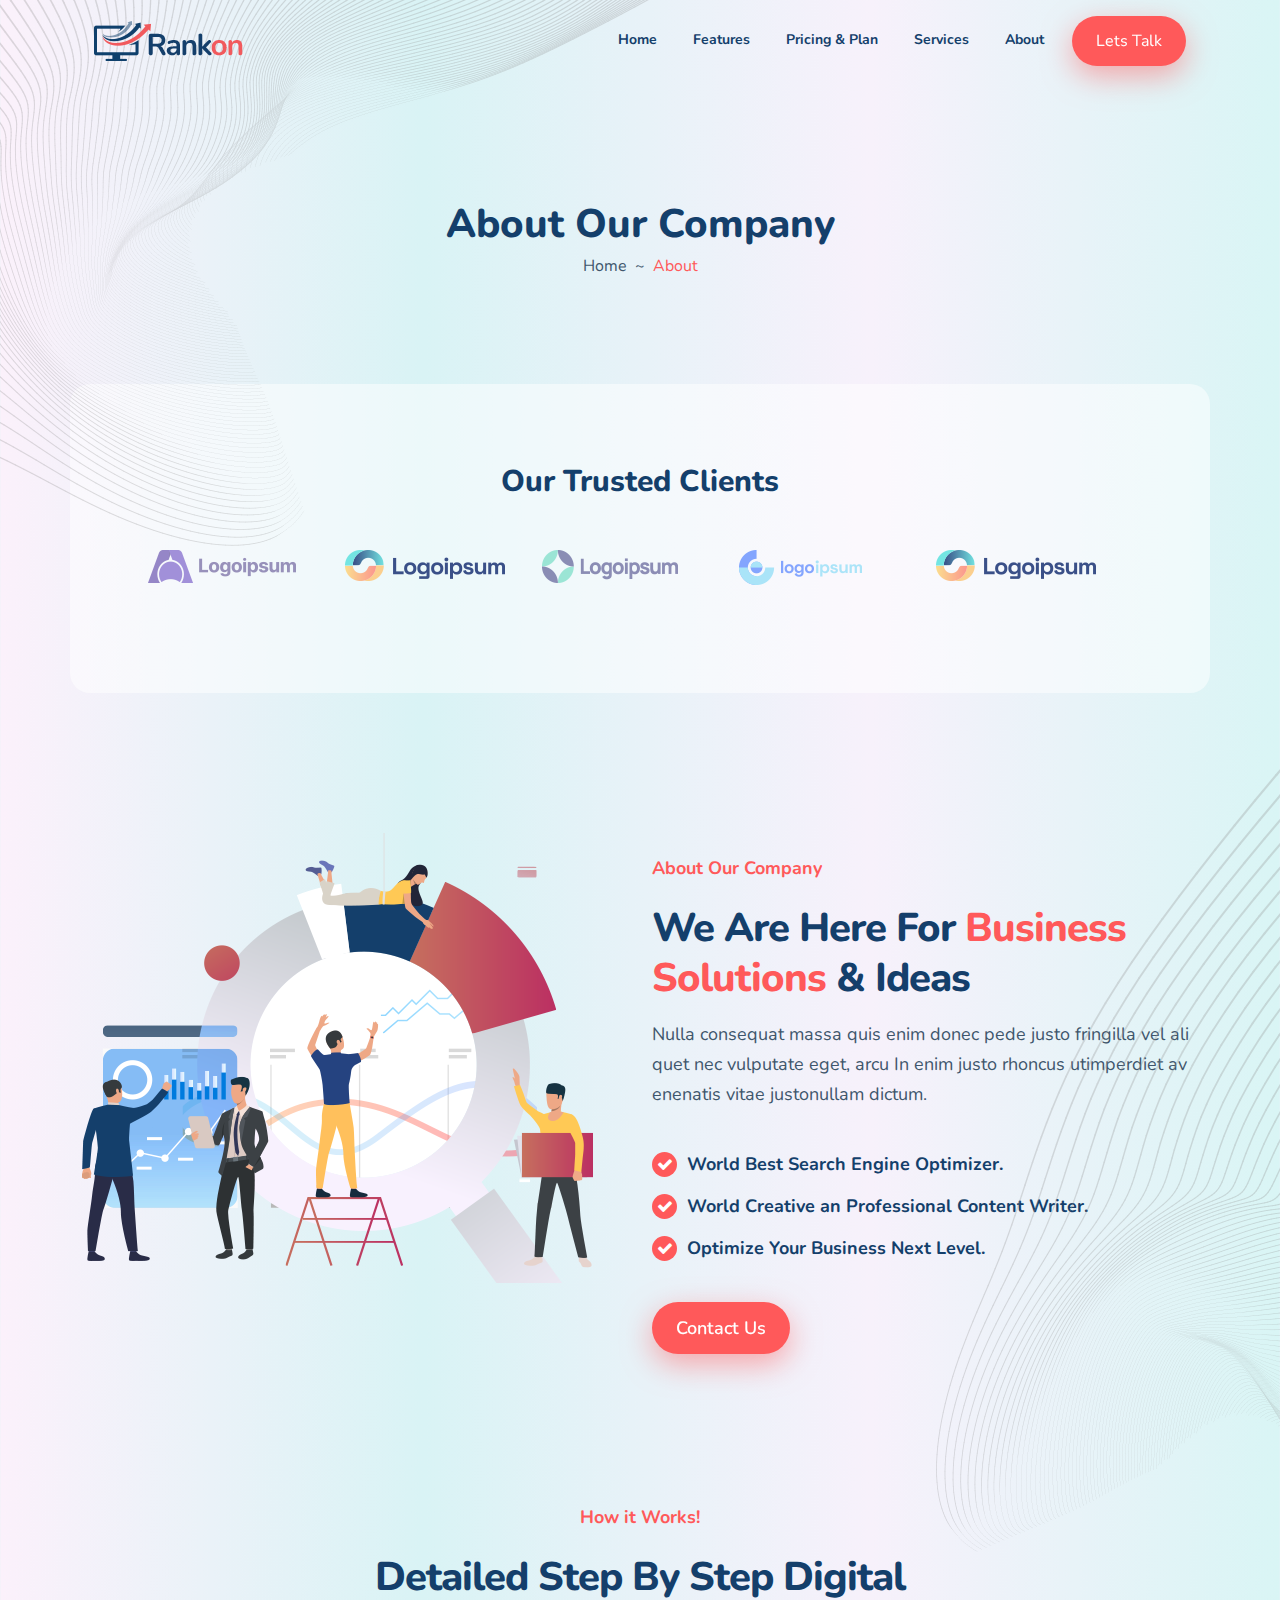
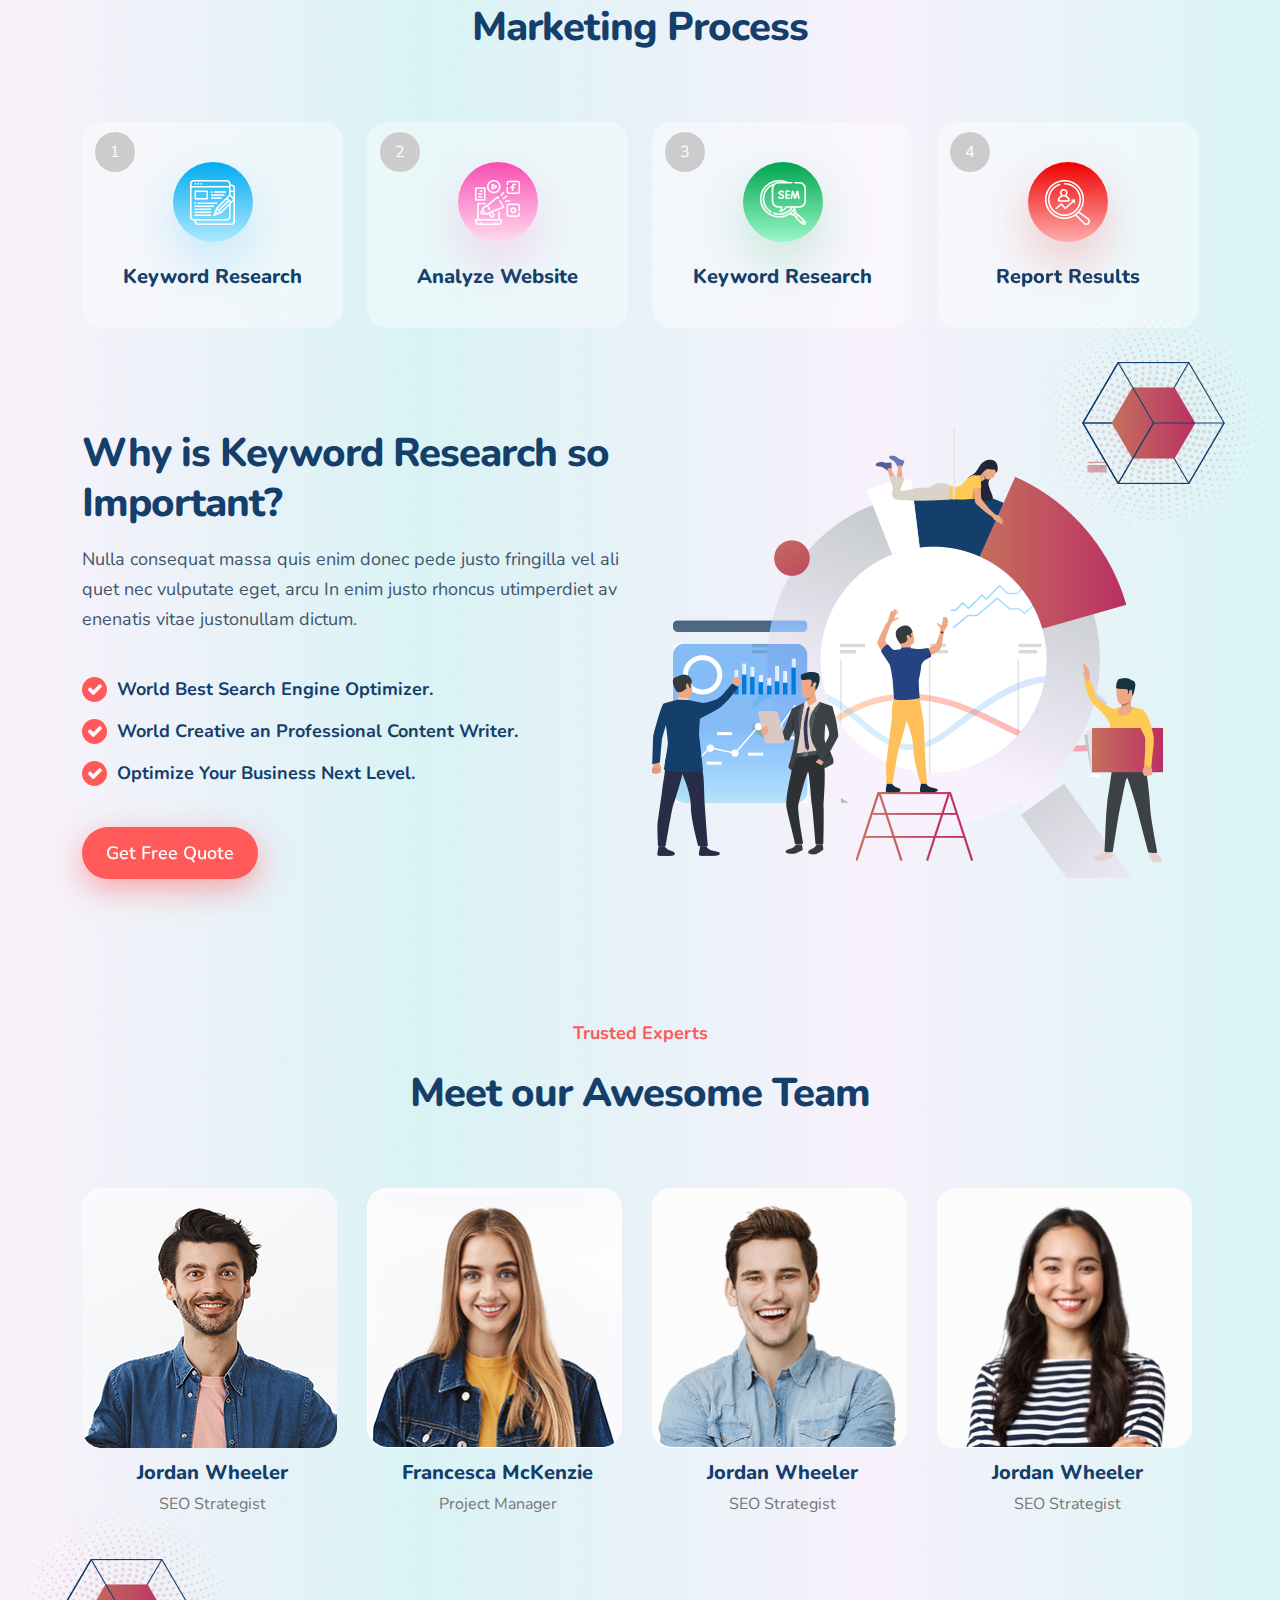
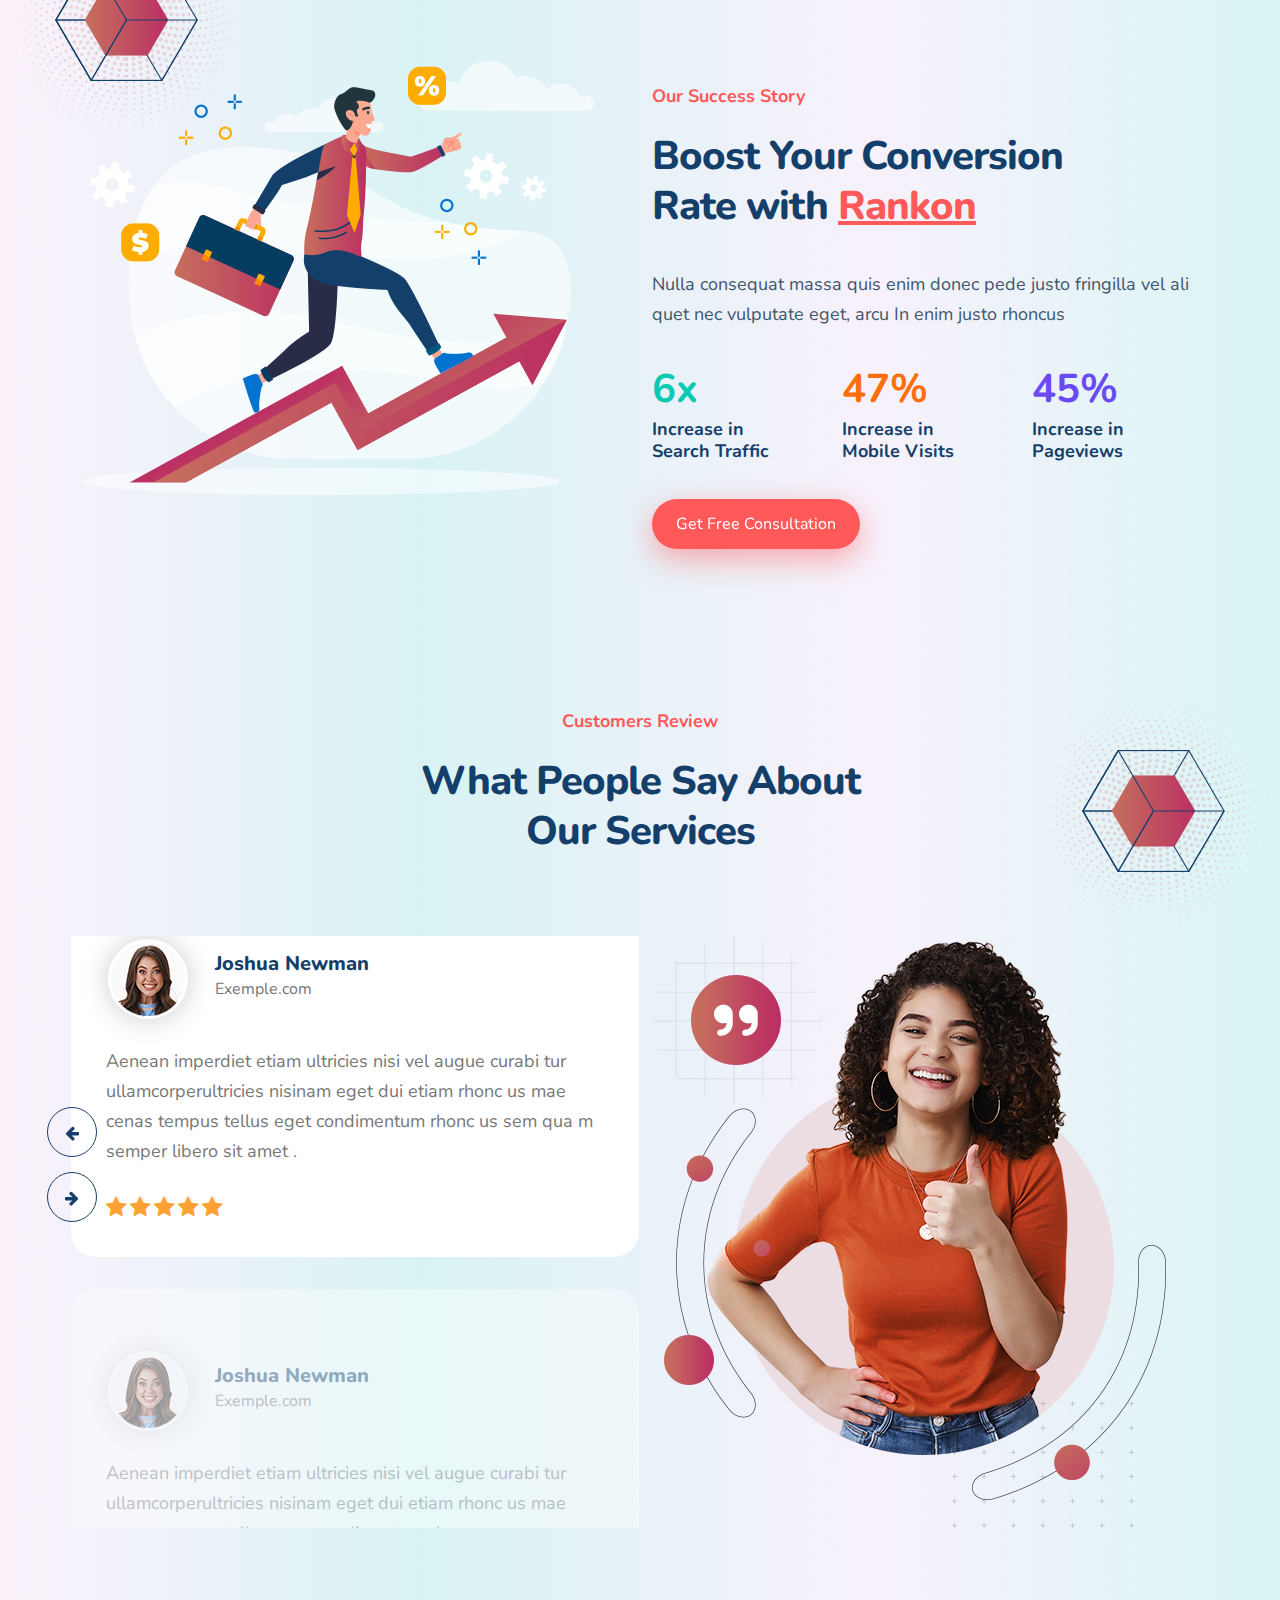
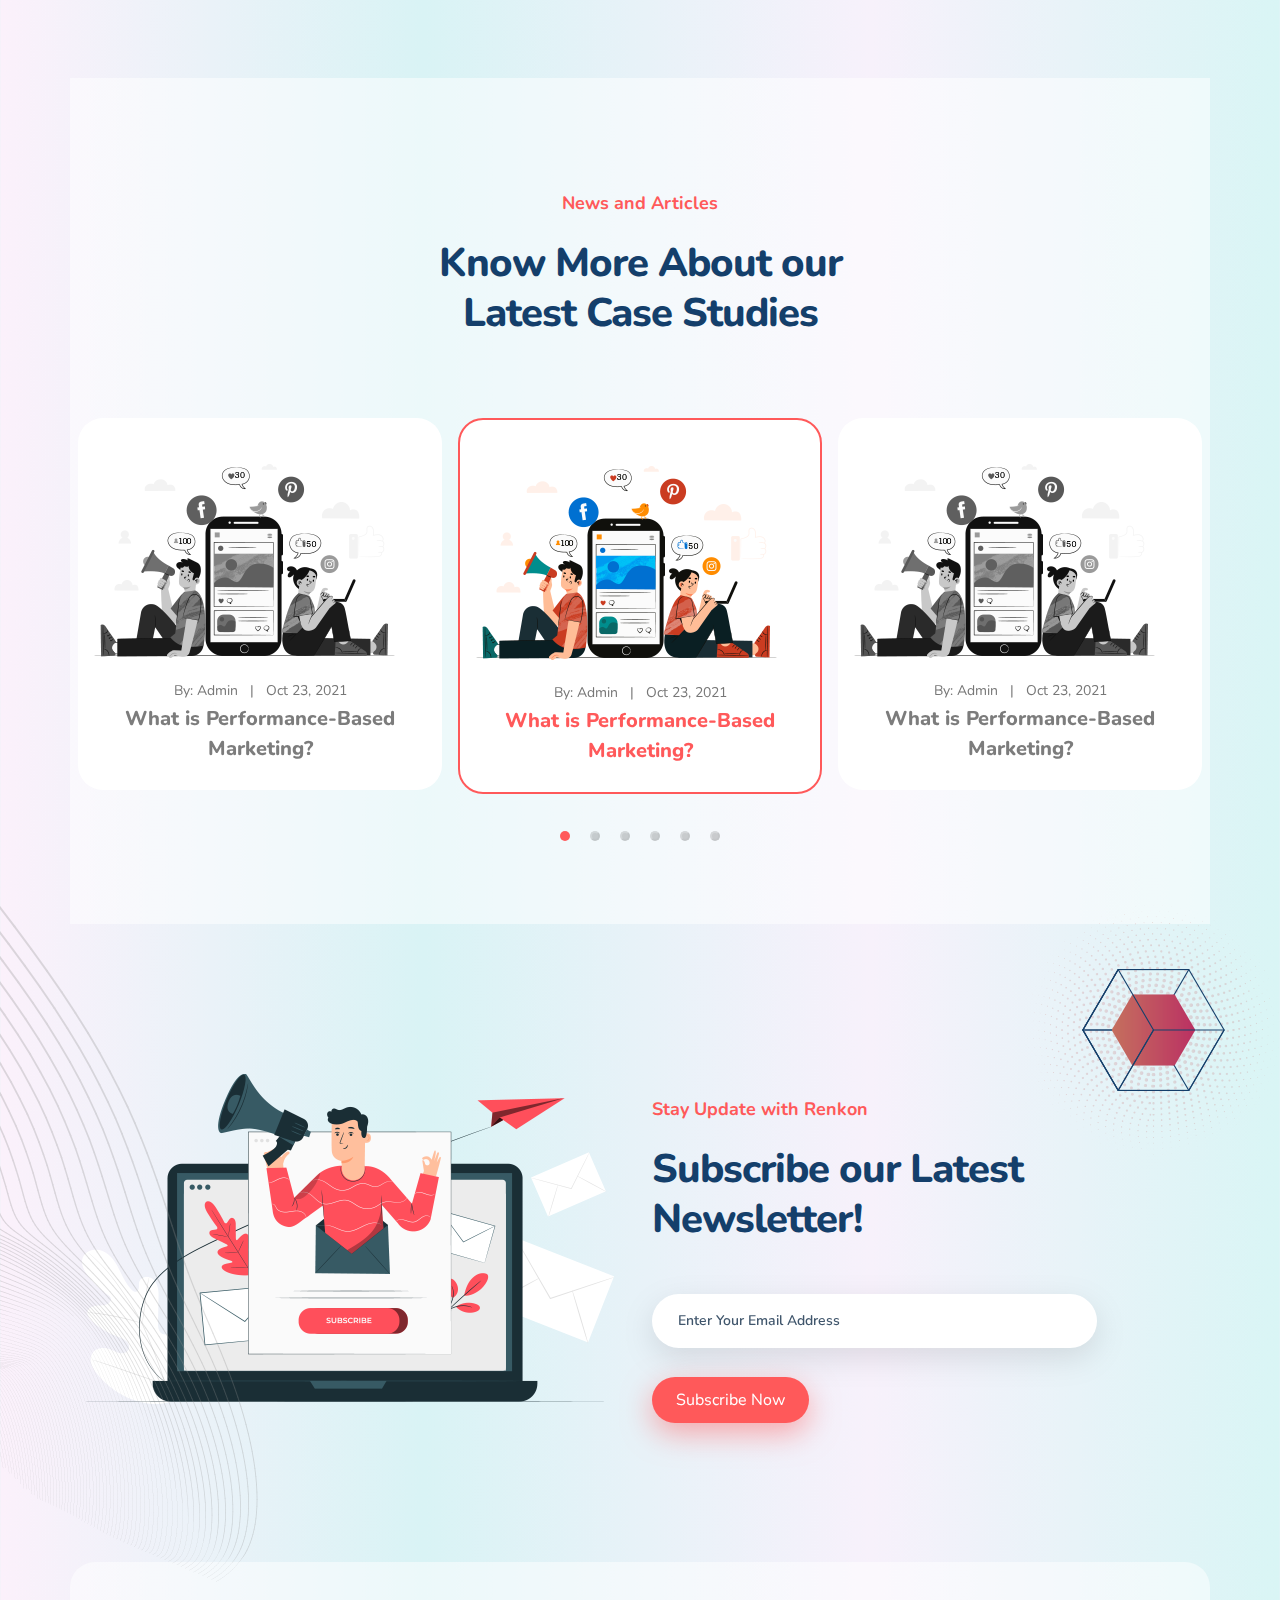
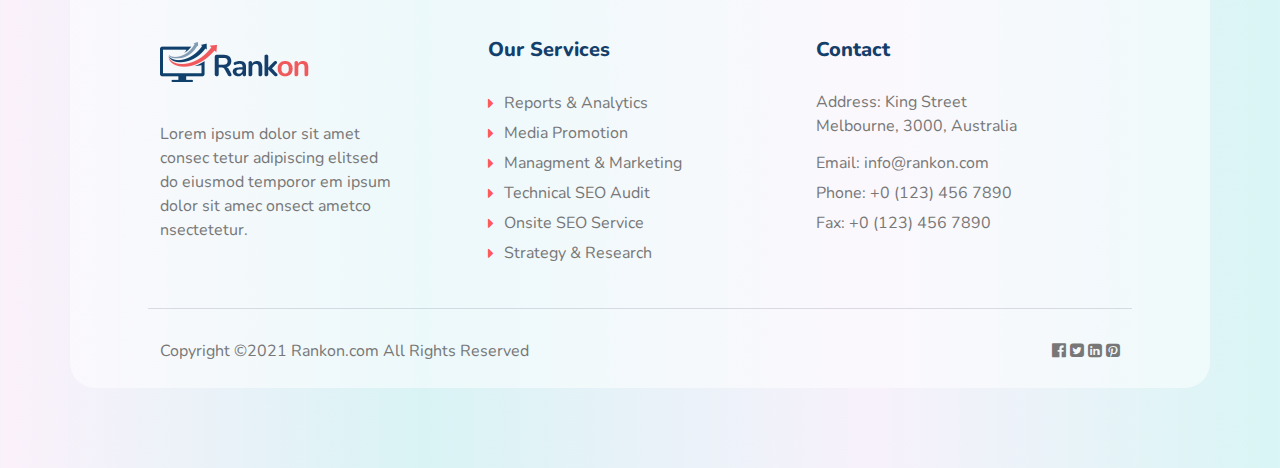
==== commit aae60787: "all pages responsive" ====
--- a/about.html
+++ b/about.html
@@ -26,22 +26,22 @@
                   <div class="collapse navbar-collapse" id="navbarSupportedContent">
                     <ul class="navbar-nav ms-auto mb-2 mb-lg-0">
                       <li class="nav-item">
-                        <a class="nav-link navbar-link" aria-current="page" href="#">Home</a>
+                        <a class="nav-link navbar-link" aria-current="page" href="index.html">Home</a>
                       </li>
                       <li class="nav-item">
-                        <a class="nav-link navbar-link" href="#">Features</a>
+                        <a class="nav-link navbar-link" href="coming-soon.html">Features</a>
                       </li>
                       <li class="nav-item">
-                        <a class="nav-link navbar-link" href="#">Pricing & Plan</a>
+                        <a class="nav-link navbar-link" href="pricing.html">Pricing & Plan</a>
                       </li>
                       <li class="nav-item">
-                        <a class="nav-link navbar-link" href="#">Services</a>
+                        <a class="nav-link navbar-link" href="services.html">Services</a>
                       </li>
                       <li class="nav-item">
-                        <a class="nav-link navbar-link" href="#">About</a>
+                        <a class="nav-link navbar-link" href="about.html">About</a>
                       </li>
                       <li class="nav-item">
-                        <a class="navbar-btn" href="#">Lets Talk</a>
+                        <a class="navbar-btn" href="contact.html">Lets Talk</a>
                       </li>
                     </ul>
                   </div>
@@ -138,7 +138,7 @@
         </div>
       </div>
       <div class="container">
-        <div class="row">
+        <div class="row process-large">
           <div class="col-lg-3 col-md-4 col-sm-6 col-6 process-item-main">
             <div class="process-item">
               <div class="card process-card">
--- a/css/style.css
+++ b/css/style.css
@@ -20,6 +20,7 @@
     width: 100%;
     font-family: 'Nunito', sans-serif;
     background-image: linear-gradient(90deg, #fbf1fb 0%, #d9f3f5 33%, #f7f1fb 68%, #d9f5f5 100%);
+    overflow-x: hidden!important;
 }
 .text-color-secondary{
     color: #ff595a;
@@ -28,6 +29,13 @@
 /*========== Header Css starts here ==========*/
 header{
     margin-top: 8px;
+    position: relative;
+}
+header::before {
+    content: url('../images/body-shape.png');
+    position: absolute;
+    top: -146%;
+    left: -49%;
 }
 .nav-item{
     padding-left: 20px;
@@ -141,11 +149,11 @@
 #about{
     position: relative;
 }
-#about::before{
-    content: url('../images/section-shape.png');
-    position: absolute;
-    top: -25%;
-    left: 0;
+#about::after {
+    content: url('../images/body-shape-2.png');
+    position: absolute;
+    top: -44%;
+    right: -13%;
 }
 .about-right-header h4{
     font-size: 18px;
@@ -210,7 +218,8 @@
 /*========== Solution Css starts here ==========*/
 #solution{
     padding-top: 90px;
-}.solution-container{
+}
+.solution-container{
     position: relative;
 }
 .solution-header h4{
@@ -391,6 +400,12 @@
     position: relative;
     margin-top: 120px;
 }
+#pricing::before{
+    content: url('../images/body-shpae-3.png');
+    position: absolute;
+    top: 0;
+    left: 0;
+}
 #pricing::after{
     content: url('../images/section-shape.png');
     position: absolute;
@@ -536,6 +551,9 @@
     padding-top: 38px;
     padding-bottom: 45px;
 }
+.story-counter-medium{
+    display: none;
+}
 .story-counter-head h4{
     font-size: 40px;
     line-height: 30px;
@@ -566,6 +584,12 @@
 #review{
     margin-bottom: 150px;
     position: relative;
+}
+#review::after {
+    content: url('../images/body-shape-4.png');
+    position: absolute;
+    top: 9%;
+    right: -17%;
 }
 #review::before{
     content: url('../images/section-shape.png');
@@ -761,6 +785,12 @@
     margin-top: 150px;
     margin-bottom: 150px;
     position: relative;
+}
+#subscribe::before {
+    content: url('../images/body-shape-5.png');
+    position: absolute;
+    top: -138%;
+    left: -33%;
 }
 #subscribe::after{
     content: url('../images/section-shape.png');
@@ -1016,6 +1046,7 @@
     opacity: 1;
     background-color: #ffff;
     bottom: -8%;
+    z-index: -9;
 }
 .process-card:hover{
     background-color: #ffffff;
@@ -1049,6 +1080,9 @@
 #team{
     margin-top: 70px;
     margin-bottom: 150px;
+}
+.xs-device-team{
+    display: none;
 }
 .team-section-header{
     padding-bottom: 70px;
@@ -1334,3 +1368,20 @@
   }
 /*========== Maps Css ends here ==========*/
 /* ++++++++++++++++++++ CONTACT PAGE CSS ENDS HERE ++++++++++++++++++++ */
+/* ++++++++++++++++++++ PRICING PAGE CSS ENDS HERE ++++++++++++++++++++ */
+/*========== Test-Pricing Css starts here ==========*/
+/*========== Test-Pricing Css starts here ==========*/
+#test-pricing{
+    margin-top: 200px;
+    position: relative;
+}
+#test-pricing::before{
+    content: url('../images/section-shape.png');
+    position: absolute;
+    top: -40%;
+    left: 0;
+}
+/*========== Test-Pricing Css ends here ==========*/
+/*========== Test-Pricing Css ends here ==========*/
+
+/* ++++++++++++++++++++ PRICING PAGE CSS ENDS HERE ++++++++++++++++++++ */
--- a/css/media.css
+++ b/css/media.css
@@ -4,8 +4,7 @@
         left: -2%;
     }
     .xs-device-team{
-        display: none;
-            
+        display: none;   
     }
 }
 /* Large devices (portrait phones, less than 1200px) */
@@ -26,6 +25,21 @@
         align-items: center;
         justify-content: center;
     }
+    body{
+        overflow-x: hidden;
+    }
+    #about::after{
+        display: none;
+    }
+    #pricing::before{
+        display: none;
+    }
+    #review::after {
+        display: none;
+    }
+    #subscribe::before {
+        display: none;
+    }
 }
 /* Mediuam devices (portrait phones, less than 992px) */
 @media(min-width:768px) and (max-width:991.98px){
@@ -41,10 +55,7 @@
         line-height: 25px;
     }
     .solution-container::after {
-        top: -6%;
-    }
-    #test::before {
-        top: -40%;
+        top: -8%;
     }
     #pricing::after {
         top: -20%;
@@ -151,6 +162,36 @@
     }
     .xs-device-team{
     display: none;
+    }
+    #test::before {
+        top: -31%;
+    }
+    #test {
+        margin-top: 120px;
+    }
+    #test-pricing {
+        margin-top: 120px;
+    }
+    #test-pricing::before {
+        top: -20%;
+    }
+    header::before{
+        display: none;
+    }
+    #about::after{
+        display: none;
+    }
+    #pricing::before{
+        display: none;
+    }
+    #review::after {
+        display: none;
+    }
+    #subscribe::before {
+        display: none;
+    }
+    .story-counter-medium{
+        display: block;
     }
     /* About page ends here */
 }
@@ -299,6 +340,24 @@
     }
     .xs-device-team{
     display: none;
+    }
+    header::before{
+        display: none;
+    }
+    #about::after{
+        display: none;
+    }
+    #pricing::before{
+        display: none;
+    }
+    #review::after {
+        display: none;
+    }
+    #subscribe::before {
+        display: none;
+    }
+    .story-counter-medium{
+        display: block;
     }
     /* About Page ends here */
 }
@@ -471,6 +530,24 @@
     .xs-device-team{
         display: none;
     }
+    header::before{
+        display: none;
+    }
+    #about::after{
+        display: none;
+    }
+    #pricing::before{
+        display: none;
+    }
+    #review::after {
+        display: none;
+    }
+    #subscribe::before {
+        display: none;
+    }
+    .story-counter-medium{
+        display: block;
+    }
     /* About page ends here */
 }
 @media(max-width:412px){
@@ -653,7 +730,51 @@
     #review-about::before {
         top: -14%;
     }
+    .process-card-text h4 {
+        line-height: 36px;
+    }
+    .middle-pricing {
+        padding: 40px 0!important;
+    }
     /* About page ends here */
+    /* Coming-Soon page ends here */
+    .soon-form-input {
+        width: 300px;
+    }
+    .soon-header h1 {
+        font-size: 50px;
+        line-height: 60px;
+    }
+    .soon-header p {
+        font-size: 20px;
+        line-height: 30px;
+        padding-top: 15px;
+    }
+    .contact-form-input {
+        width: 350px;
+    }
+    .contact-form-textarea {
+        width: 350px;
+    }
+    /* Coming-Soon page ends here */
+    header::before{
+        display: none;
+    }
+    #about::after{
+        display: none;
+    }
+    #pricing::before{
+        display: none;
+    }
+    #review::after {
+        display: none;
+    }
+    #subscribe::before {
+        display: none;
+    }
+    .story-counter-medium{
+        display: block;
+    }
 }
 
 
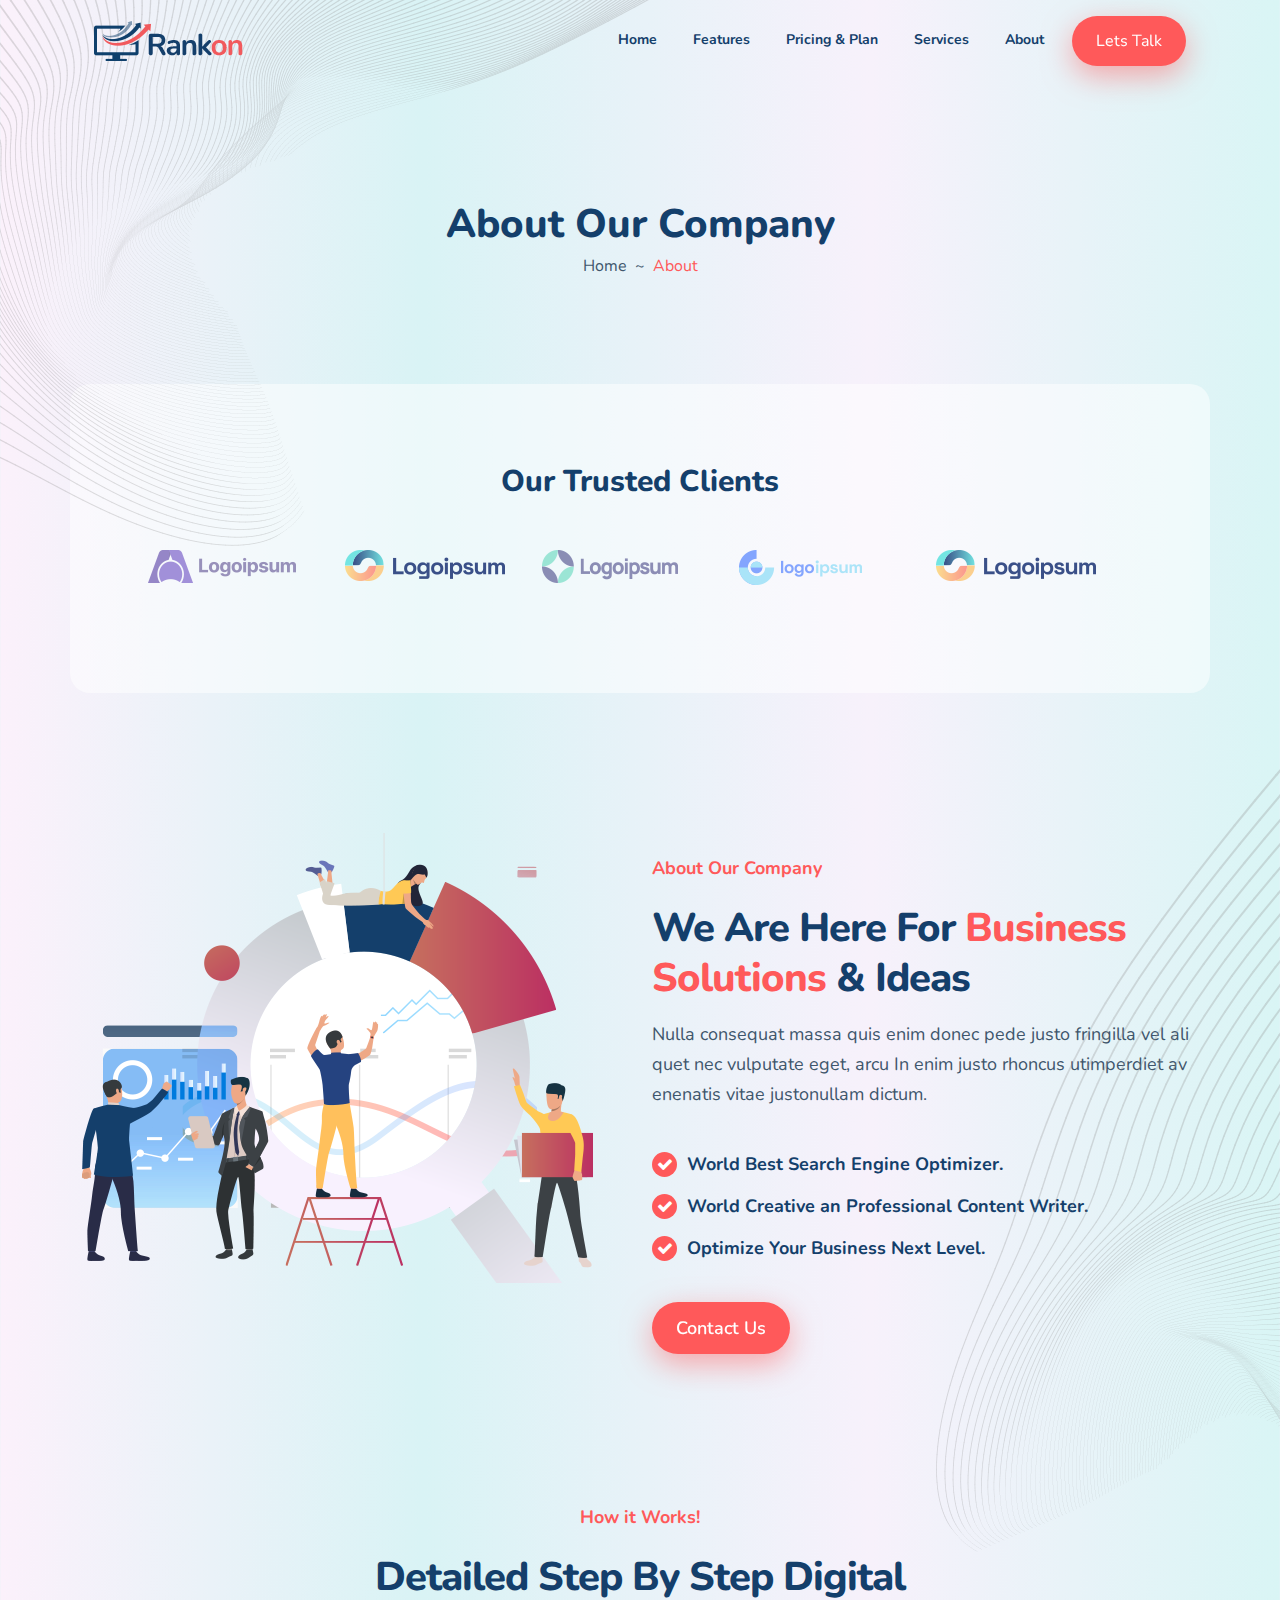
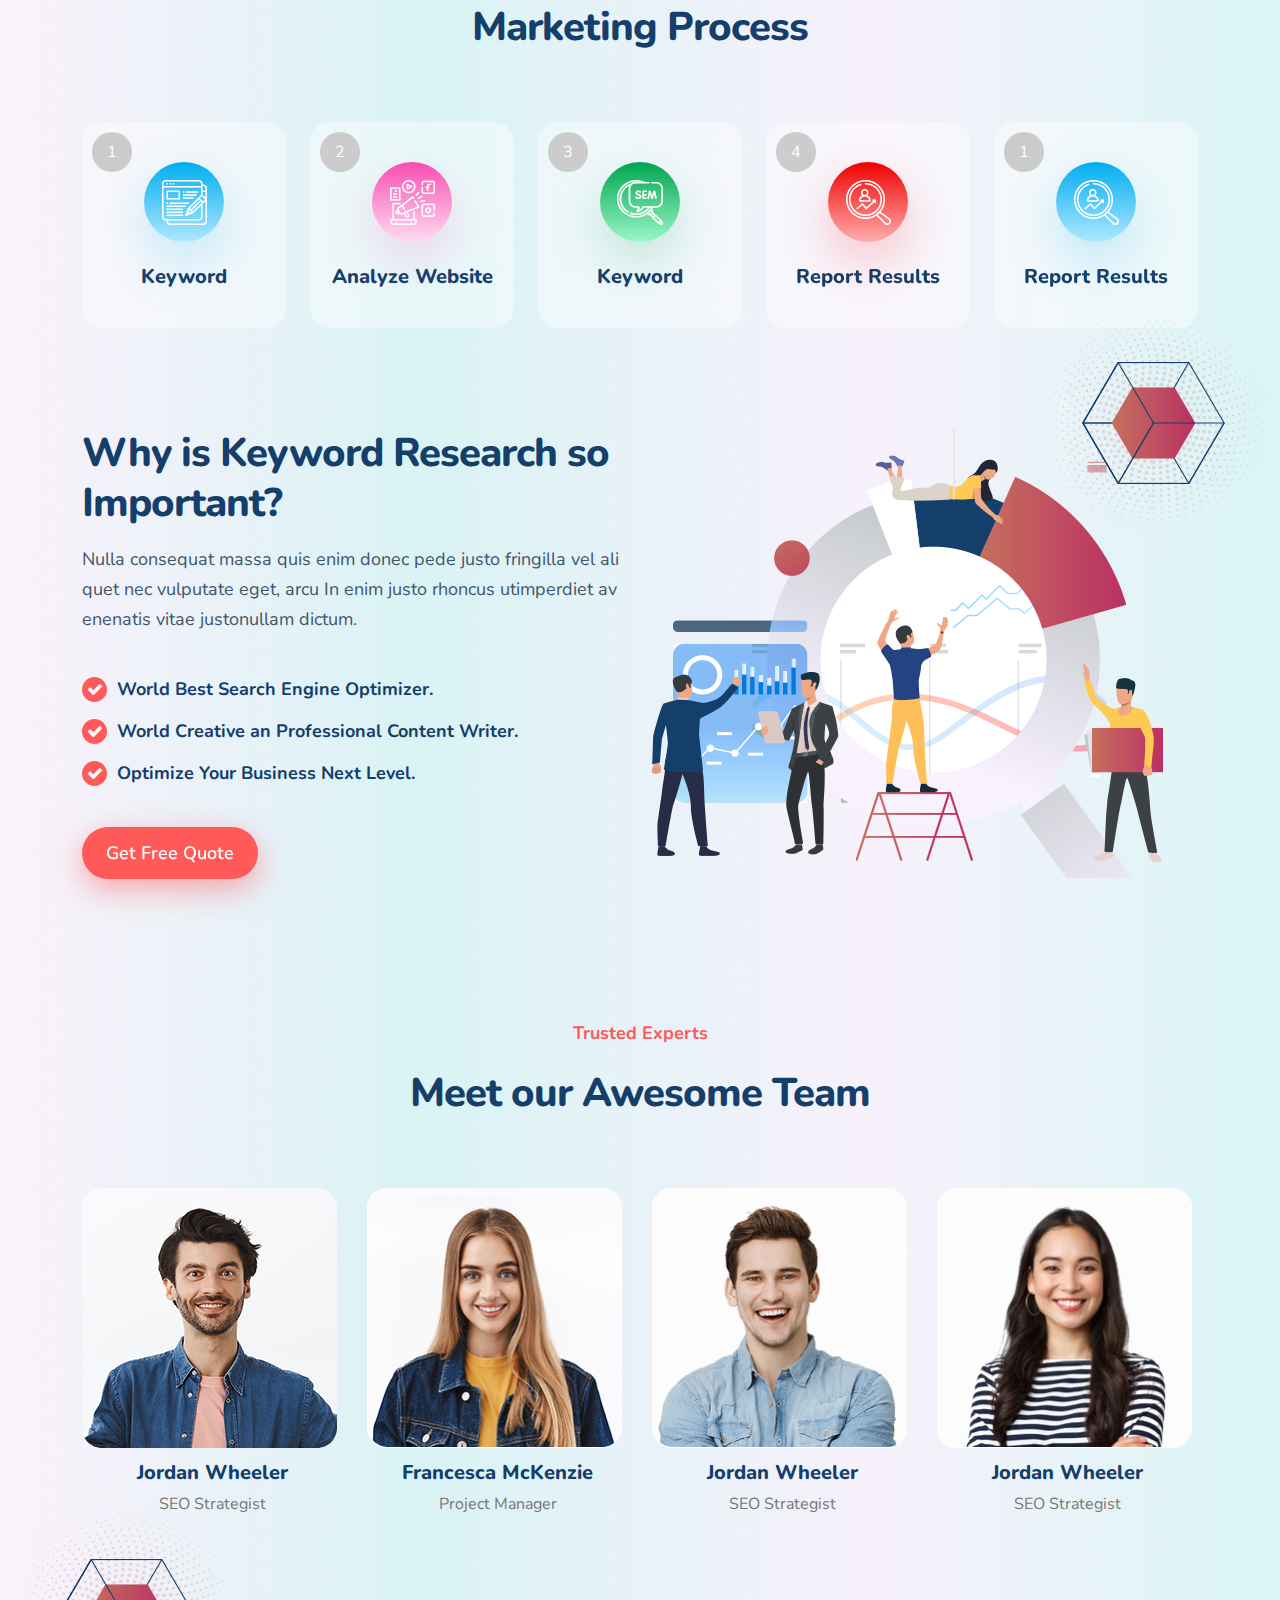
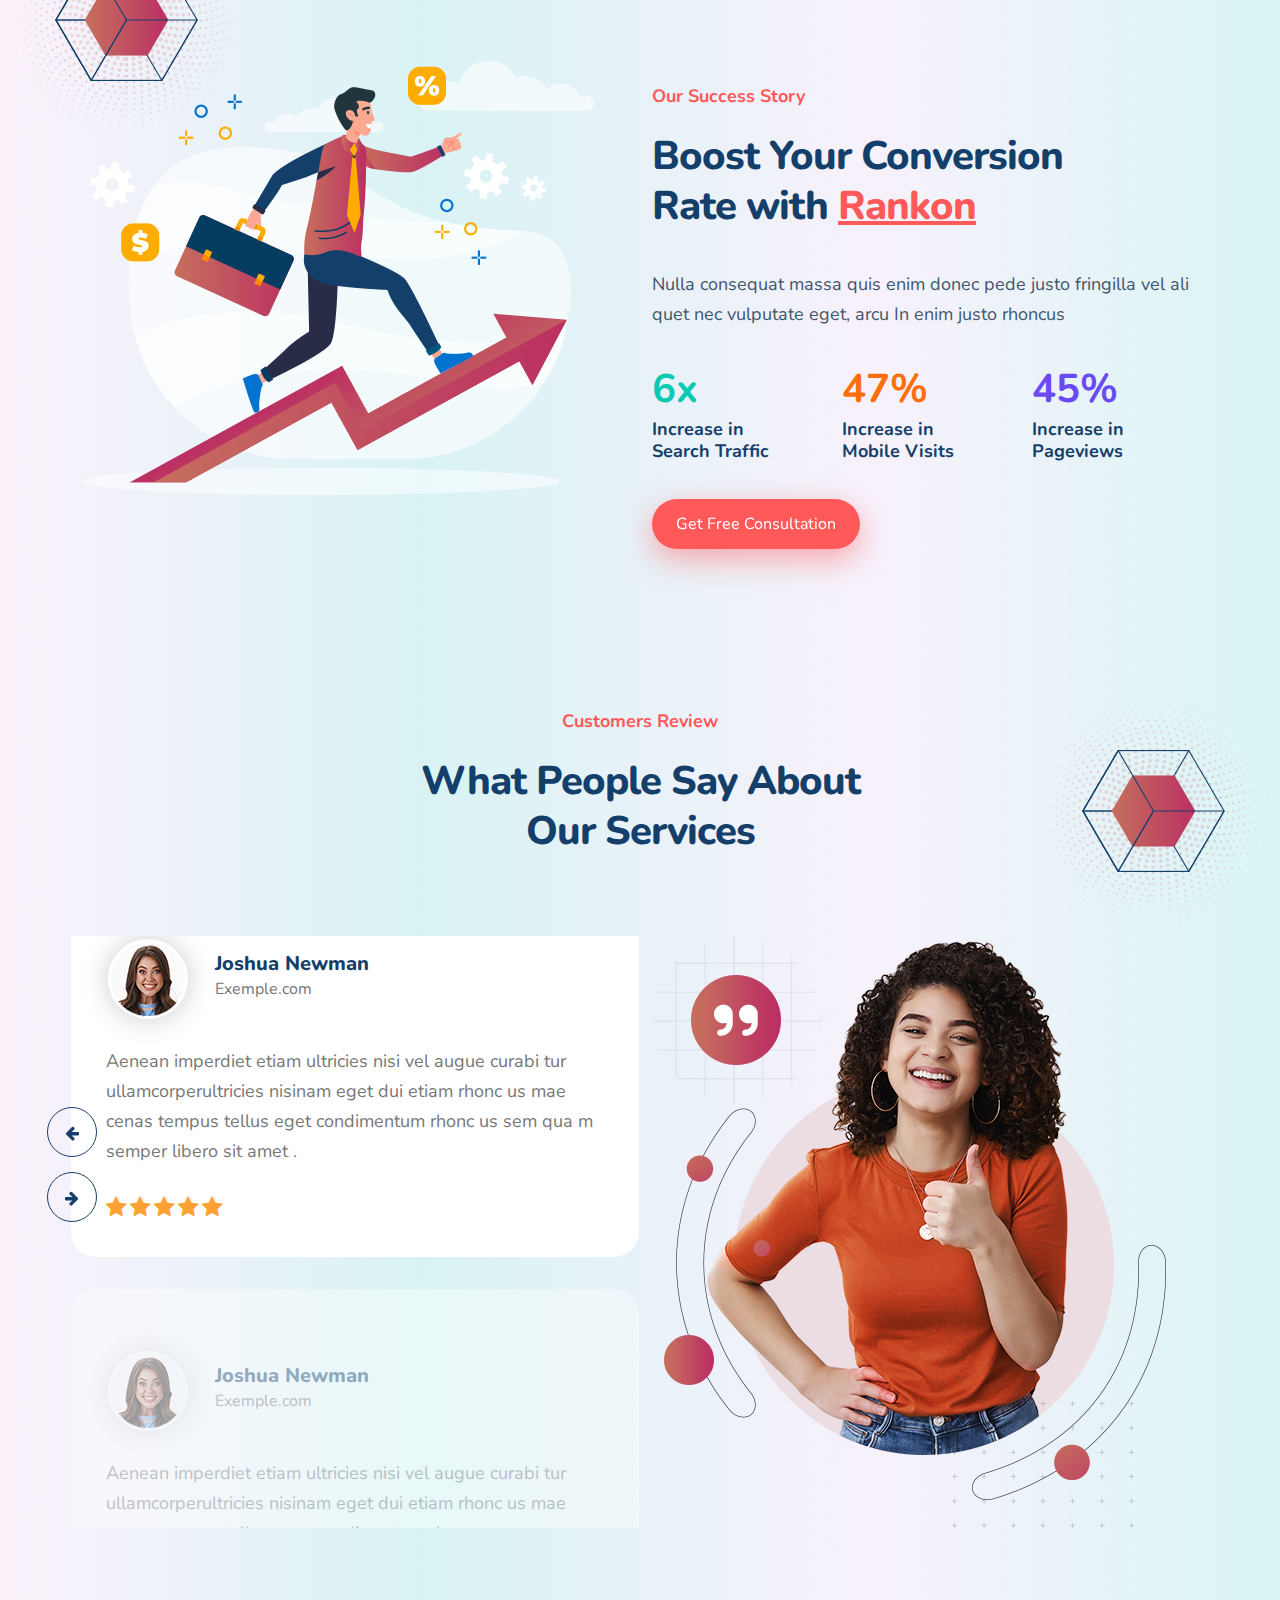
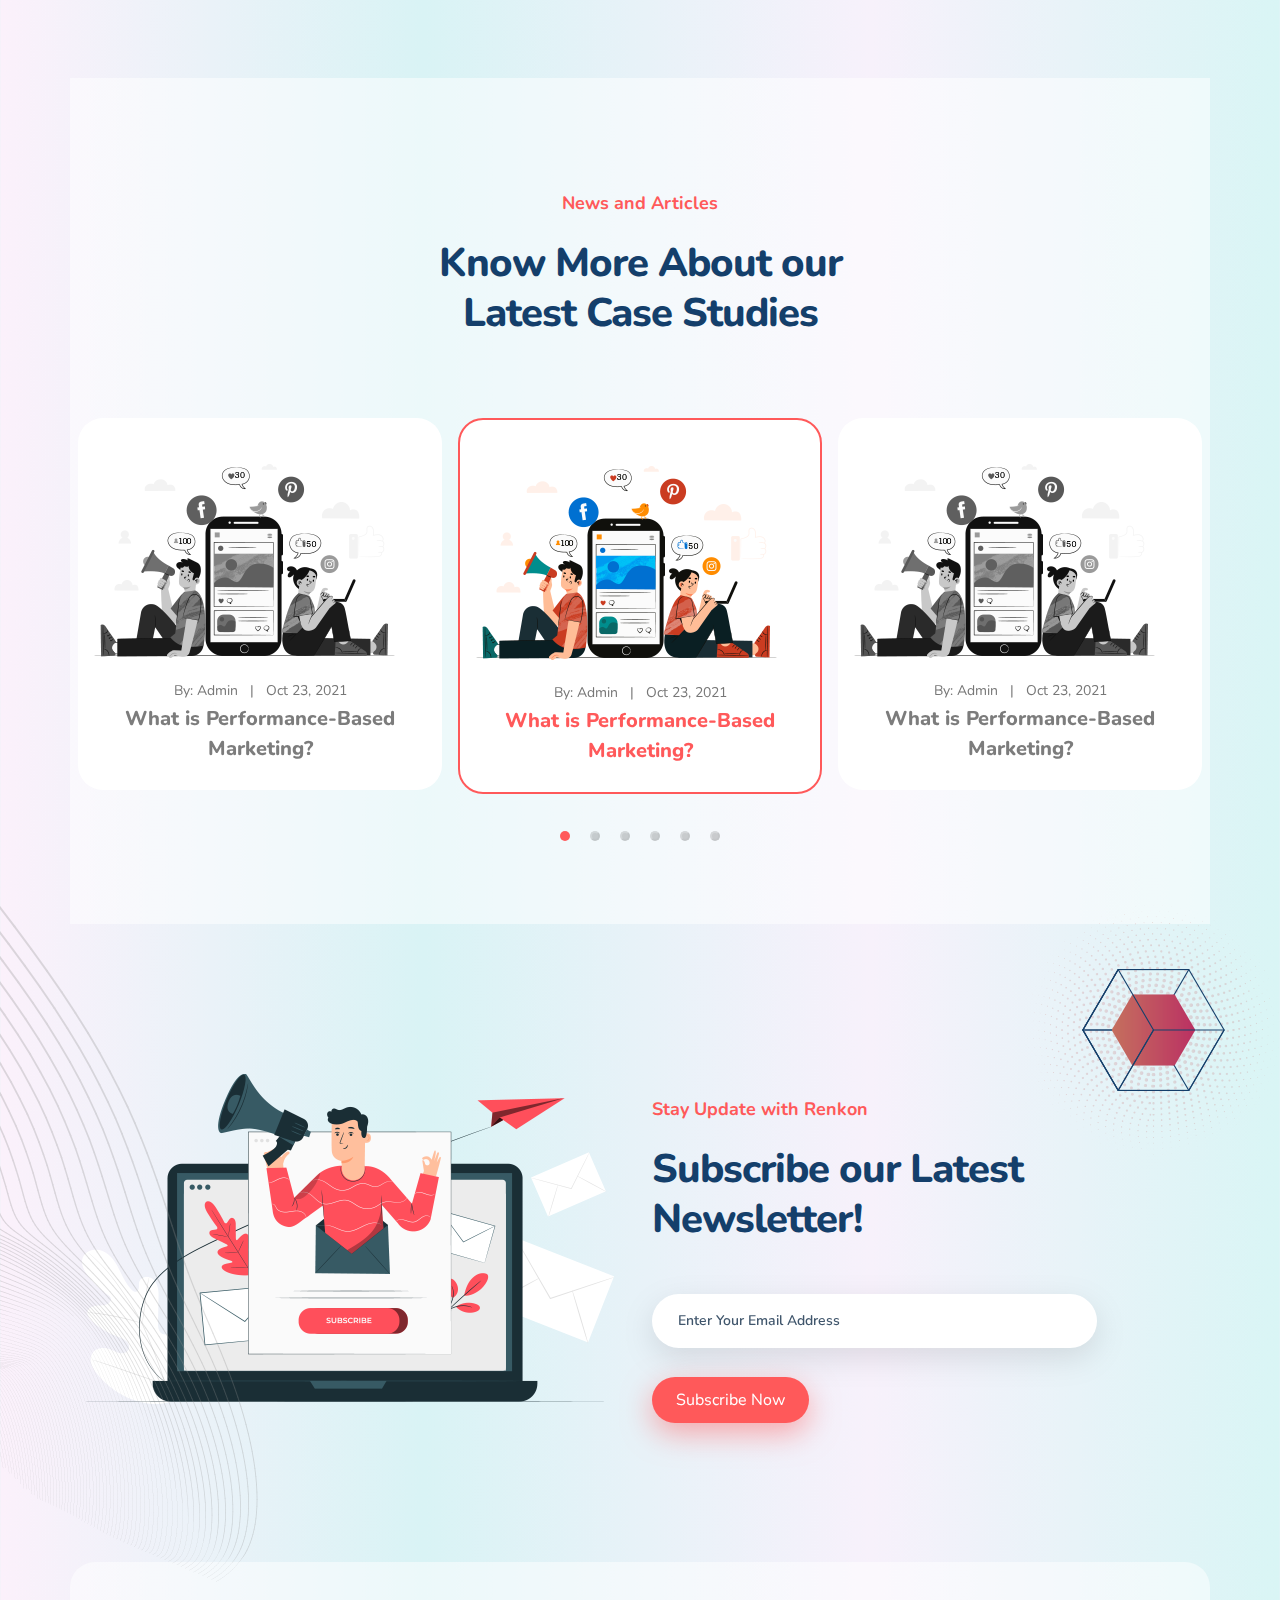
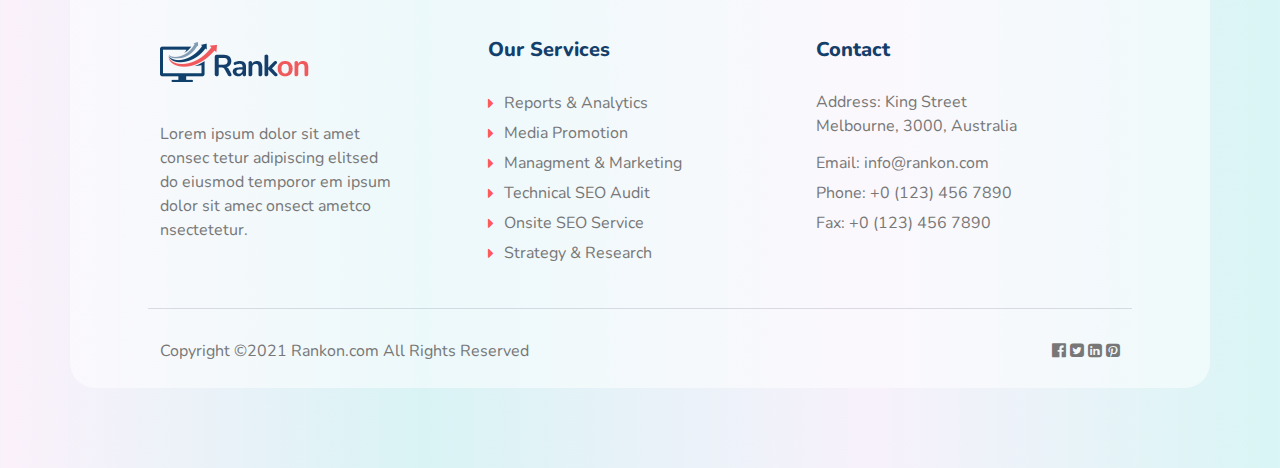
==== commit 4884f184: "final submission" ====
--- a/about.html
+++ b/about.html
@@ -139,7 +139,7 @@
       </div>
       <div class="container">
         <div class="row process-large">
-          <div class="col-lg-3 col-md-4 col-sm-6 col-6 process-item-main">
+          <div class="col-6 col-lg process-item-main">
             <div class="process-item">
               <div class="card process-card">
                 <div class="card-body process-card-body">
@@ -147,13 +147,13 @@
                     <img src="images/process.png" class="img-fluid" alt="">
                   </div>
                   <div class="process-card-text">
-                    <h4>Keyword Research</h4>
-                  </div>
-                </div>
-              </div>
-            </div>
-          </div>
-          <div class="col-lg-3 col-md-4 col-sm-6 col-6 process-item-main">
+                    <h4>Keyword </h4>
+                  </div>
+                </div>
+              </div>
+            </div>
+          </div>
+          <div class="col-6 col-lg process-item-main">
             <div class="process-item">
               <div class="card process-card">
                 <div class="card-body process-card-body">
@@ -167,7 +167,7 @@
               </div>
             </div>
           </div>
-          <div class="col-lg-3 col-md-4 col-sm-6 col-6 process-item-main">
+          <div class="col-6 col-lg process-item-main">
             <div class="process-item">
               <div class="card process-card">
                 <div class="card-body process-card-body">
@@ -175,13 +175,27 @@
                     <img src="images/process-3.png" class="img-fluid" alt="">
                   </div>
                   <div class="process-card-text">
-                    <h4>Keyword Research</h4>
-                  </div>
-                </div>
-              </div>
-            </div>
-          </div>
-          <div class="col-lg-3 col-md-4 col-sm-6 col-6 process-item-main">
+                    <h4>Keyword </h4>
+                  </div>
+                </div>
+              </div>
+            </div>
+          </div>
+          <div class="col-6 col-lg process-item-main">
+            <div class="process-item">
+              <div class="card process-card">
+                <div class="card-body process-card-body">
+                  <div class="process-card-icon m-auto">
+                    <img src="images/process-4.png" class="img-fluid" alt="">
+                  </div>
+                  <div class="process-card-text">
+                    <h4>Report Results</h4>
+                  </div>
+                </div>
+              </div>
+            </div>
+          </div>
+          <div class="col-6 col-lg process-item-main">
             <div class="process-item">
               <div class="card process-card">
                 <div class="card-body process-card-body">
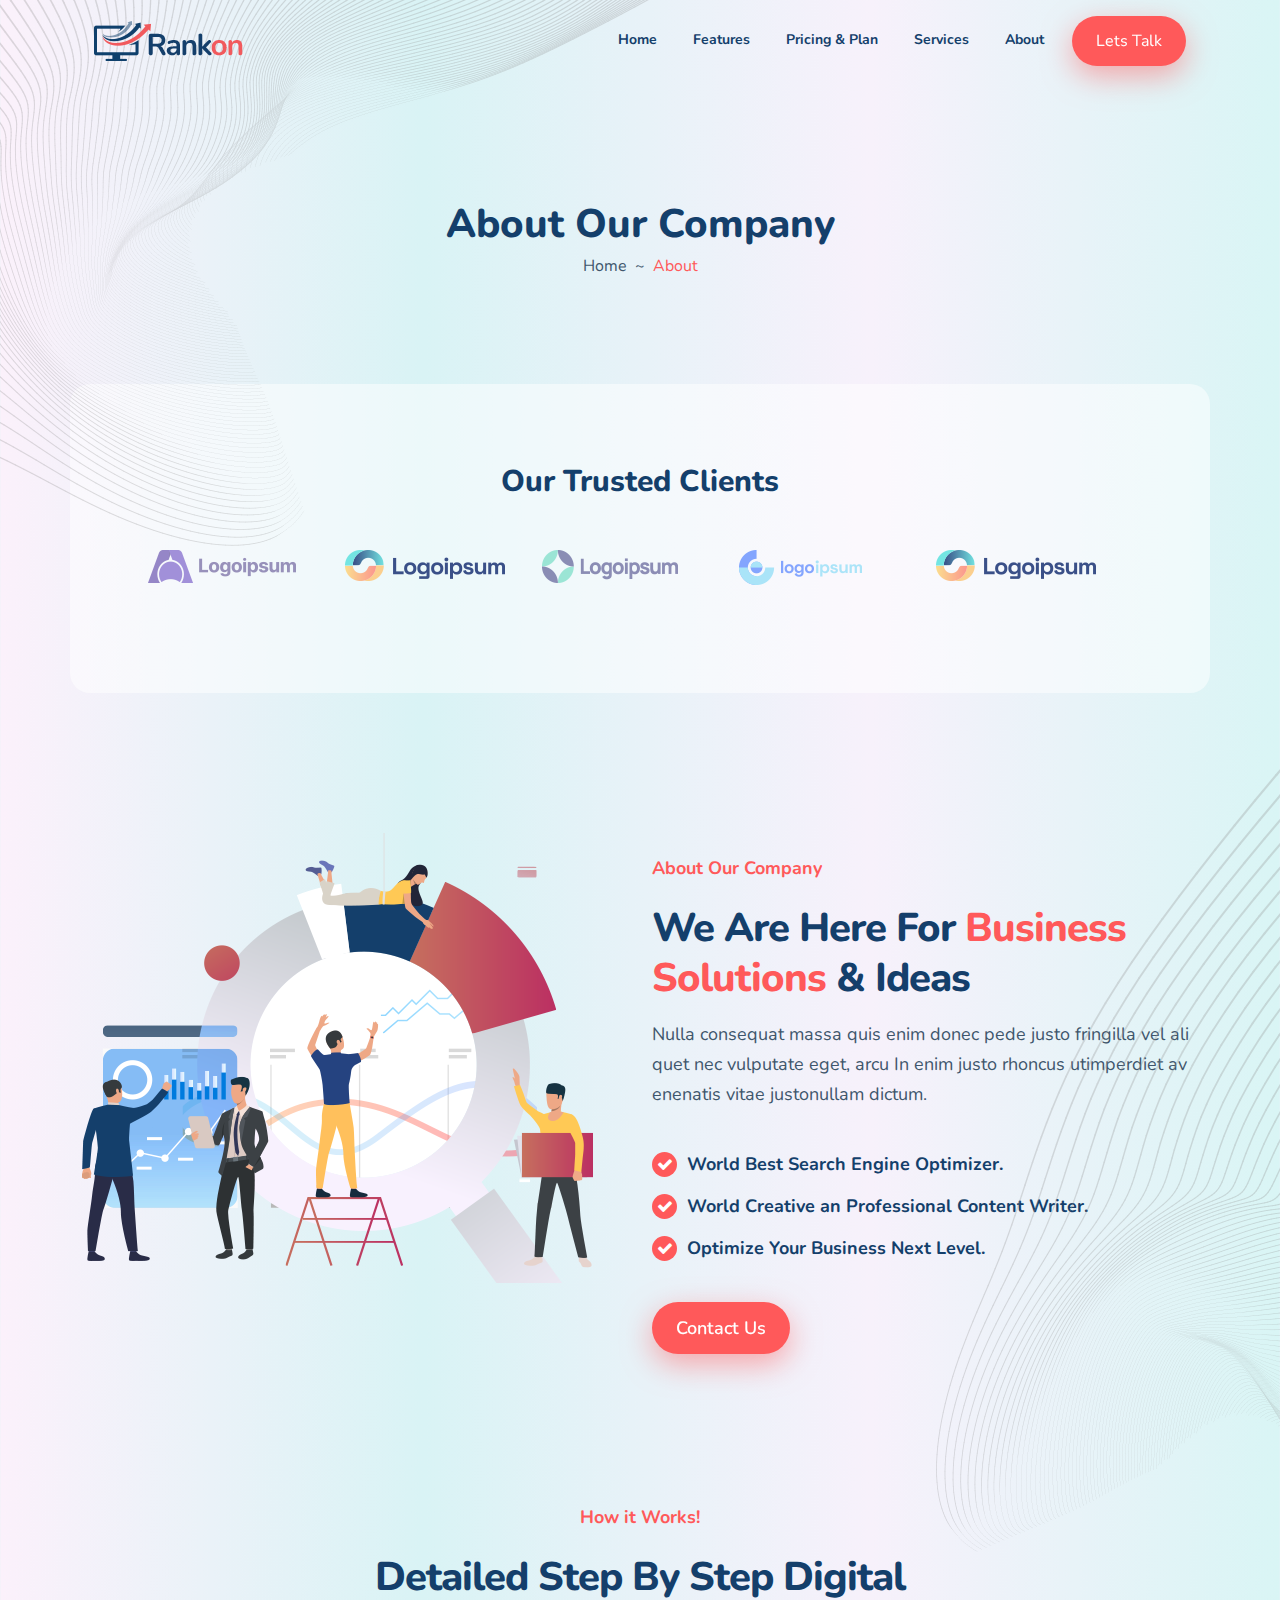
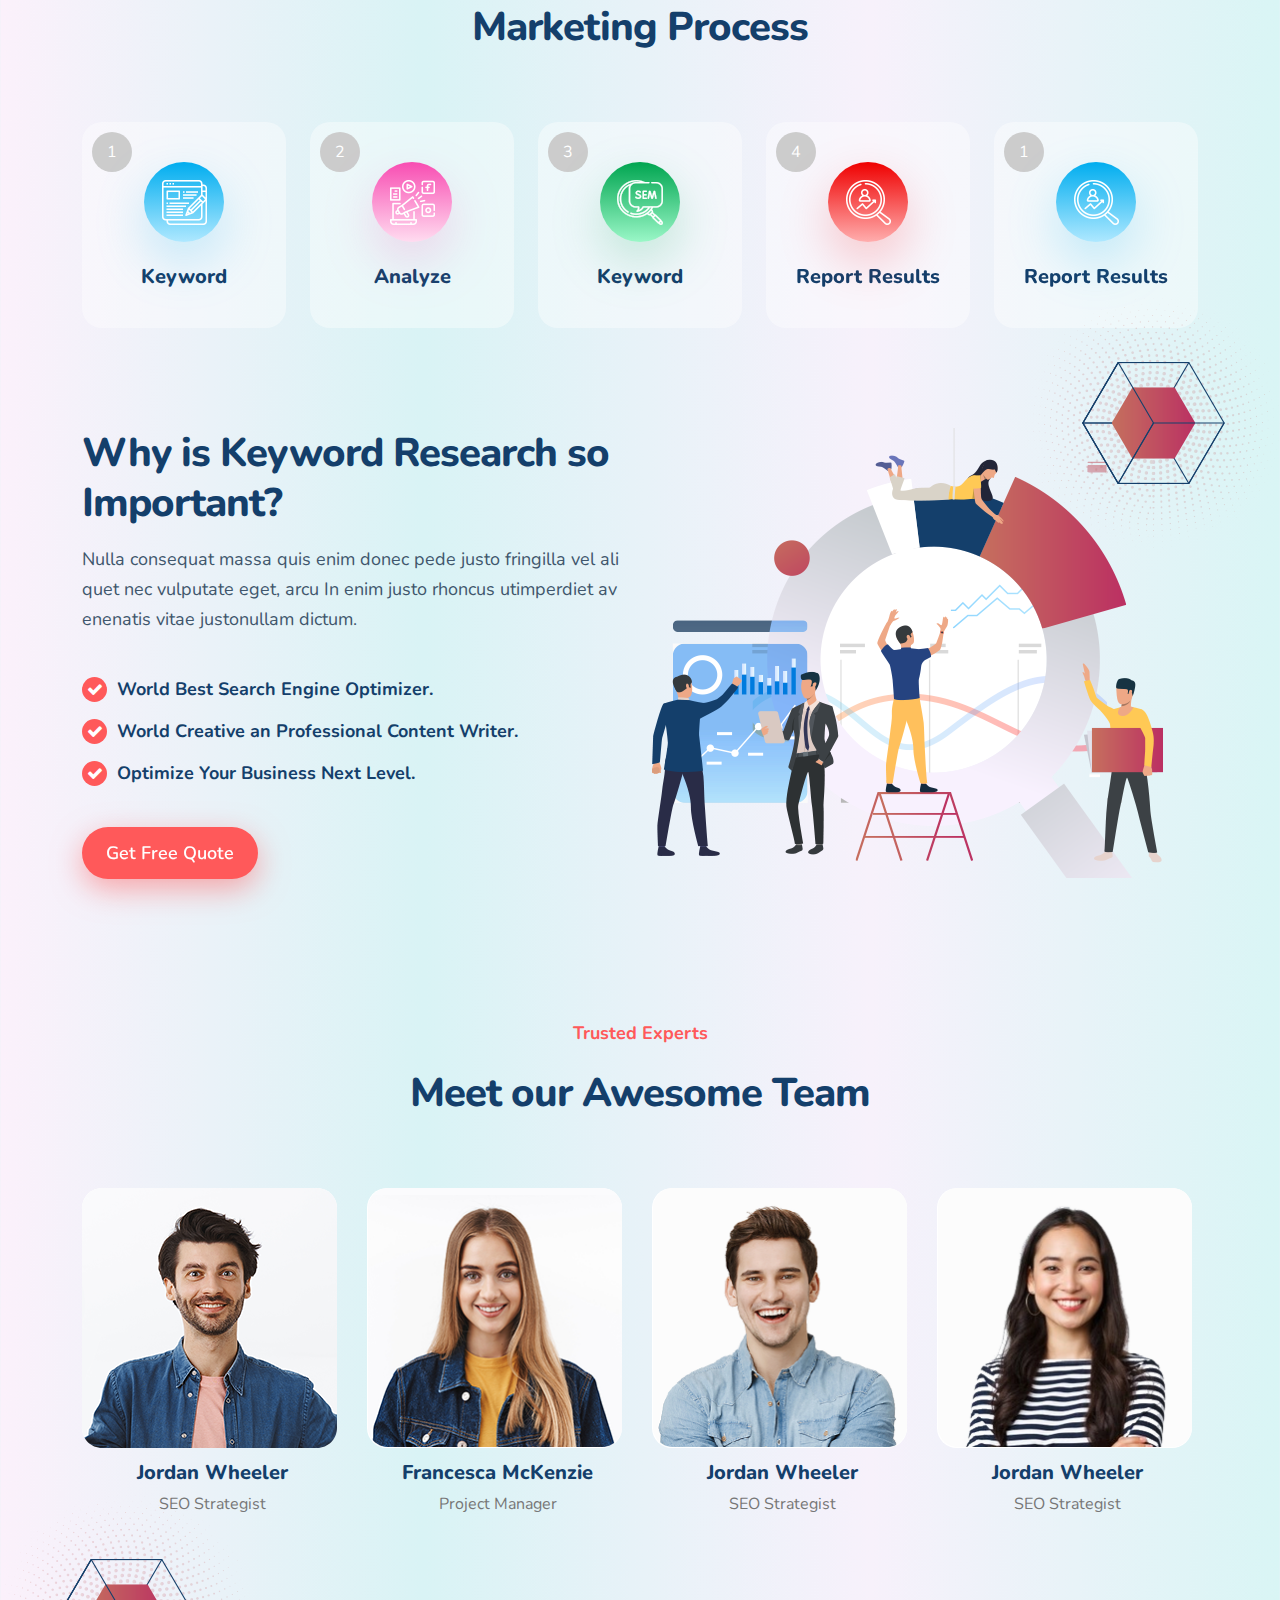
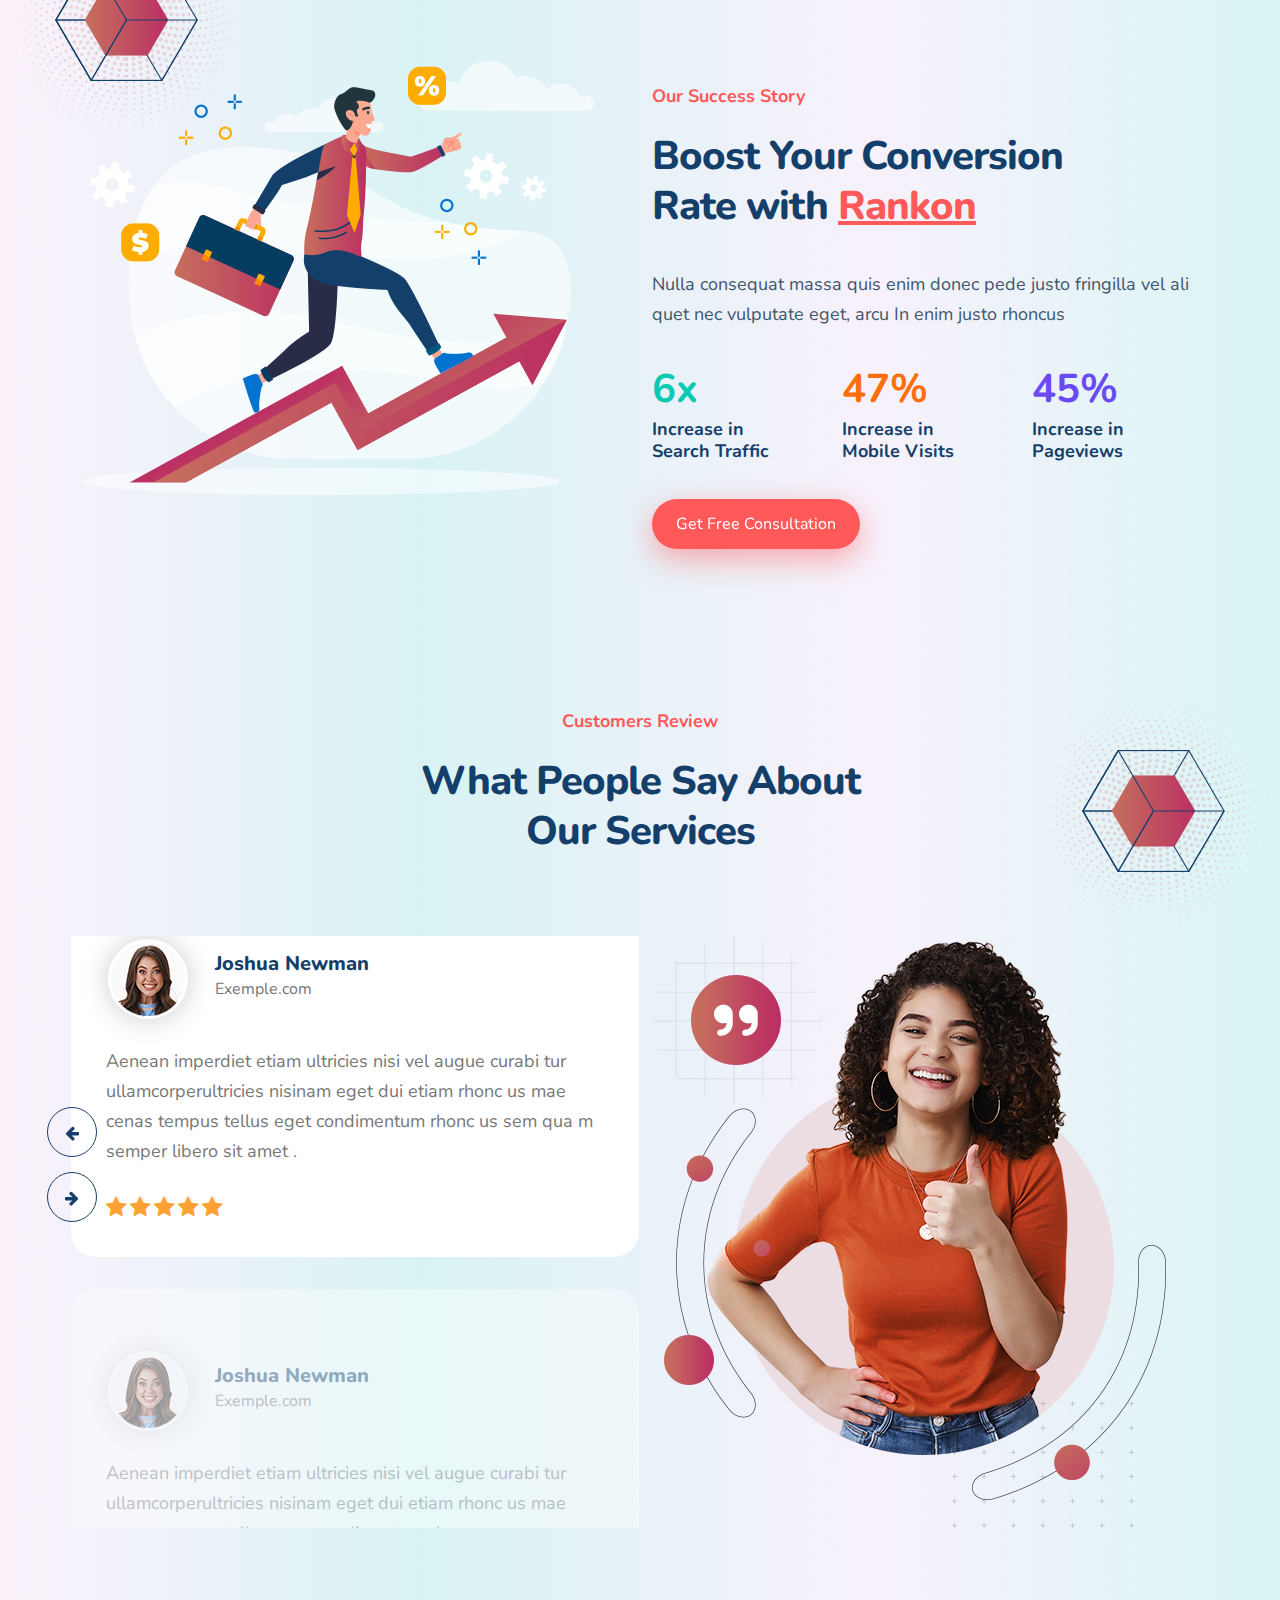
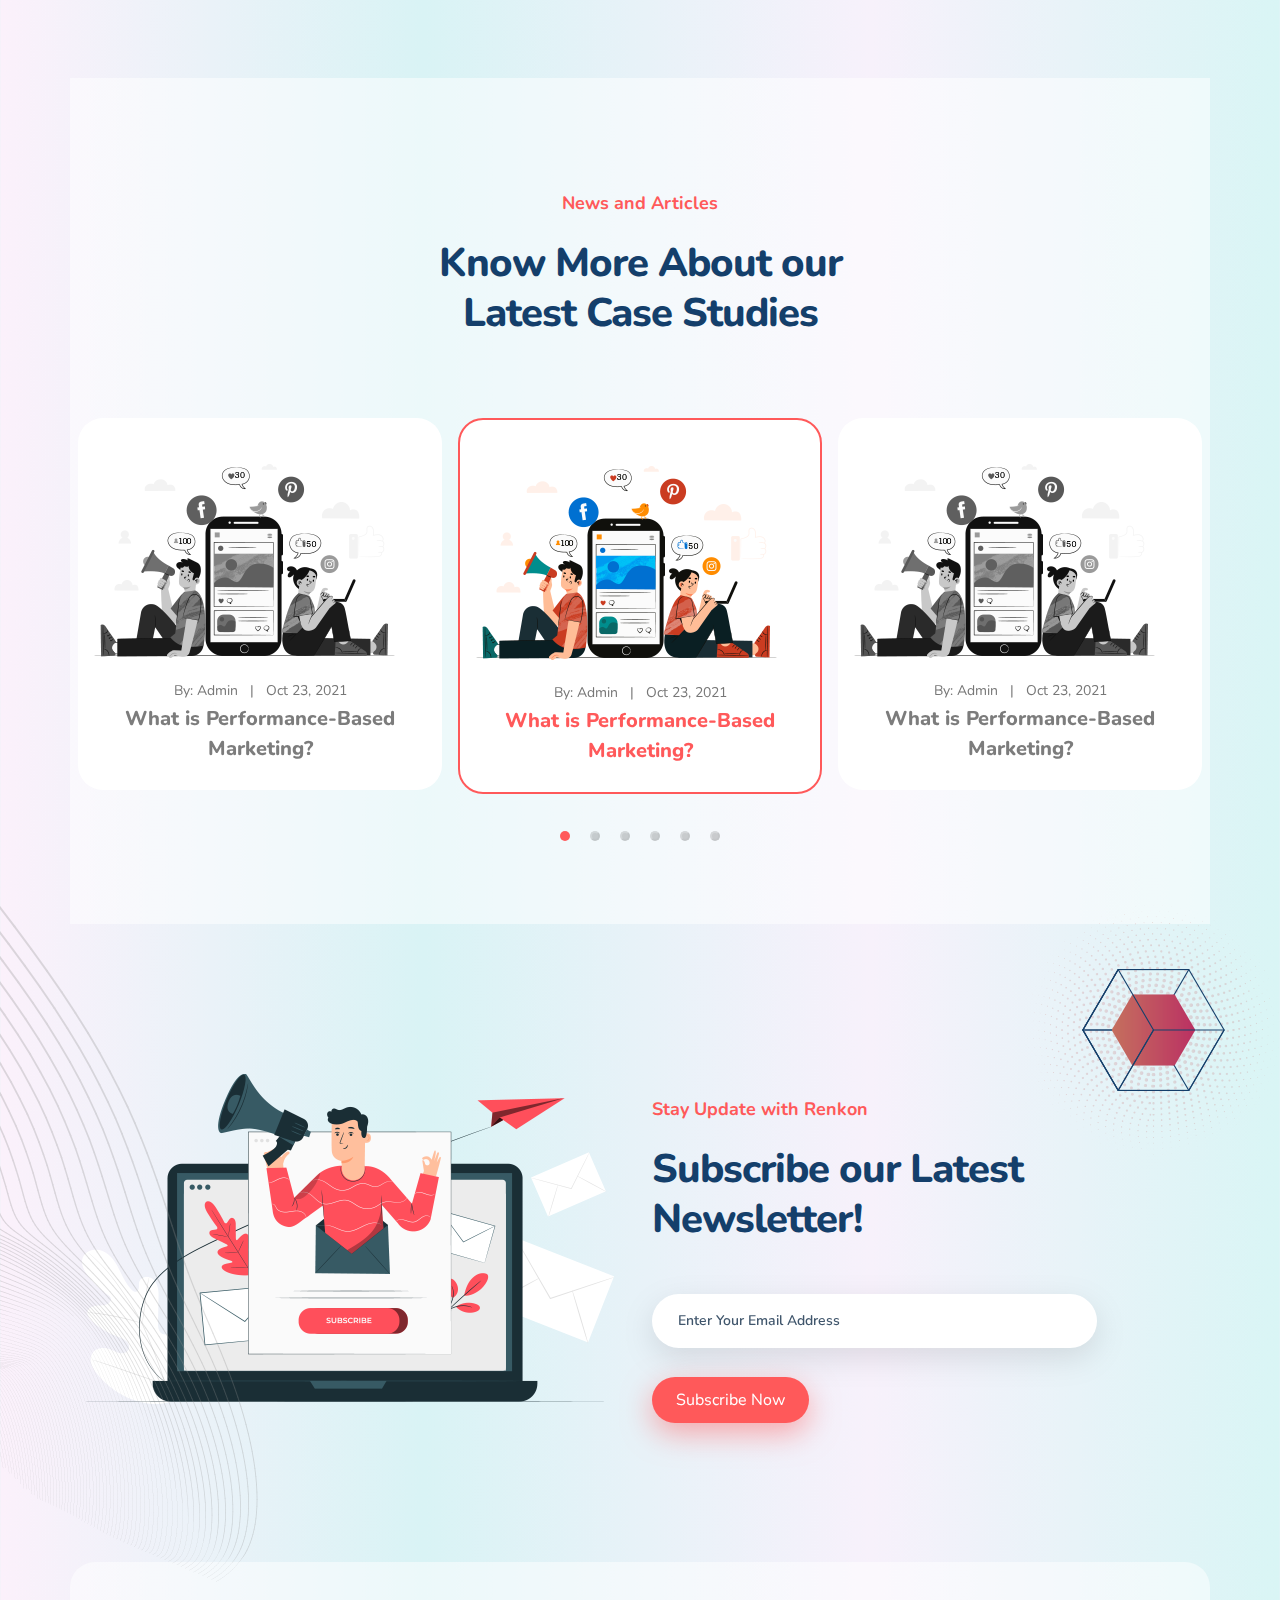
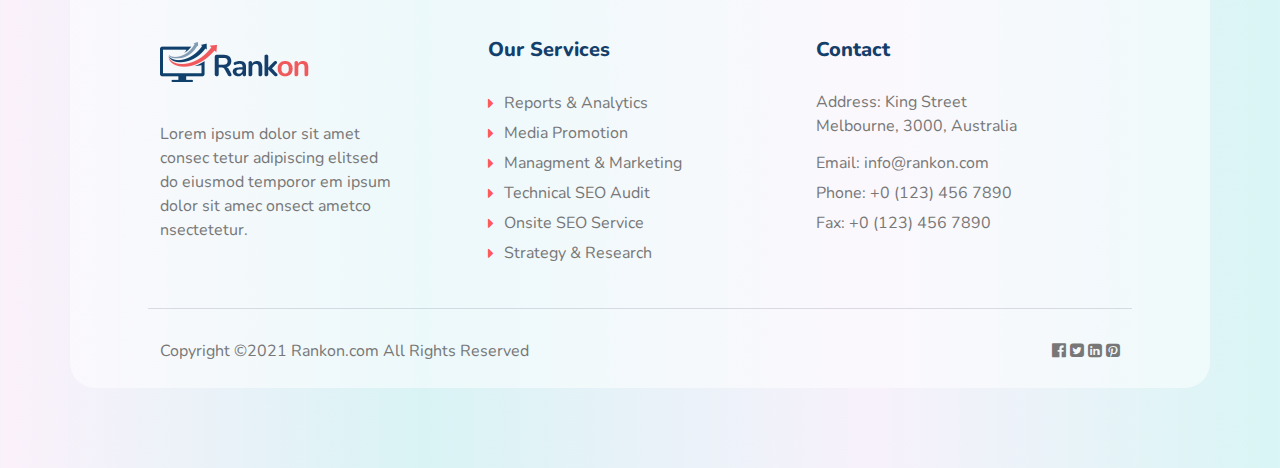
==== commit 427e5b60: "changes" ====
--- a/about.html
+++ b/about.html
@@ -161,7 +161,7 @@
                     <img src="images/process-2.png" class="img-fluid" alt="">
                   </div>
                   <div class="process-card-text">
-                    <h4>Analyze Website</h4>
+                    <h4>Analyze </h4>
                   </div>
                 </div>
               </div>
--- a/css/style.css
+++ b/css/style.css
@@ -1244,10 +1244,8 @@
     font-weight: 400;
     text-align: center;
 }
-.soon-form-input{
-    padding: 16px 26px;
-    width: 445px;
-    height: 54px;
+.soon-form-input {
+    padding: 16px 206px 16px 30px;
     border-radius: 27px;
     filter: drop-shadow(0px 10px 15px rgba(0,0,0,0.1));
     border: none;
@@ -1309,15 +1307,11 @@
 }
 .contact-form-input{
     padding: 16px 26px;
-    width: 445px;
-    height: 54px;
     border-radius: 27px;
     filter: drop-shadow(0px 10px 15px rgba(0,0,0,0.1));
     border: none;
 }
 .contact-form-textarea{
-    width: 445px;
-    height: 200px;
     border-radius: 20px;
     background-color: #ffffff;
     border: none;
--- a/css/media.css
+++ b/css/media.css
@@ -714,7 +714,6 @@
         top: -10%;
     }
     .review-slider-arrows {
-        top: 44%;
         left: 35%;
         display: flex;
     }
@@ -725,7 +724,7 @@
         margin: 0 auto;
     }
     .review-slider-arrows {
-        top: 51%;
+        top: 64%;
     }
     #review-about::before {
         top: -14%;
@@ -739,7 +738,7 @@
     /* About page ends here */
     /* Coming-Soon page ends here */
     .soon-form-input {
-        width: 300px;
+        padding: 16px 106px 16px 30px;
     }
     .soon-header h1 {
         font-size: 50px;
@@ -750,12 +749,6 @@
         line-height: 30px;
         padding-top: 15px;
     }
-    .contact-form-input {
-        width: 350px;
-    }
-    .contact-form-textarea {
-        width: 350px;
-    }
     /* Coming-Soon page ends here */
     header::before{
         display: none;
@@ -774,6 +767,9 @@
     }
     .story-counter-medium{
         display: block;
+    }
+    .review-right{
+        padding-top: 80px;
     }
 }
 
